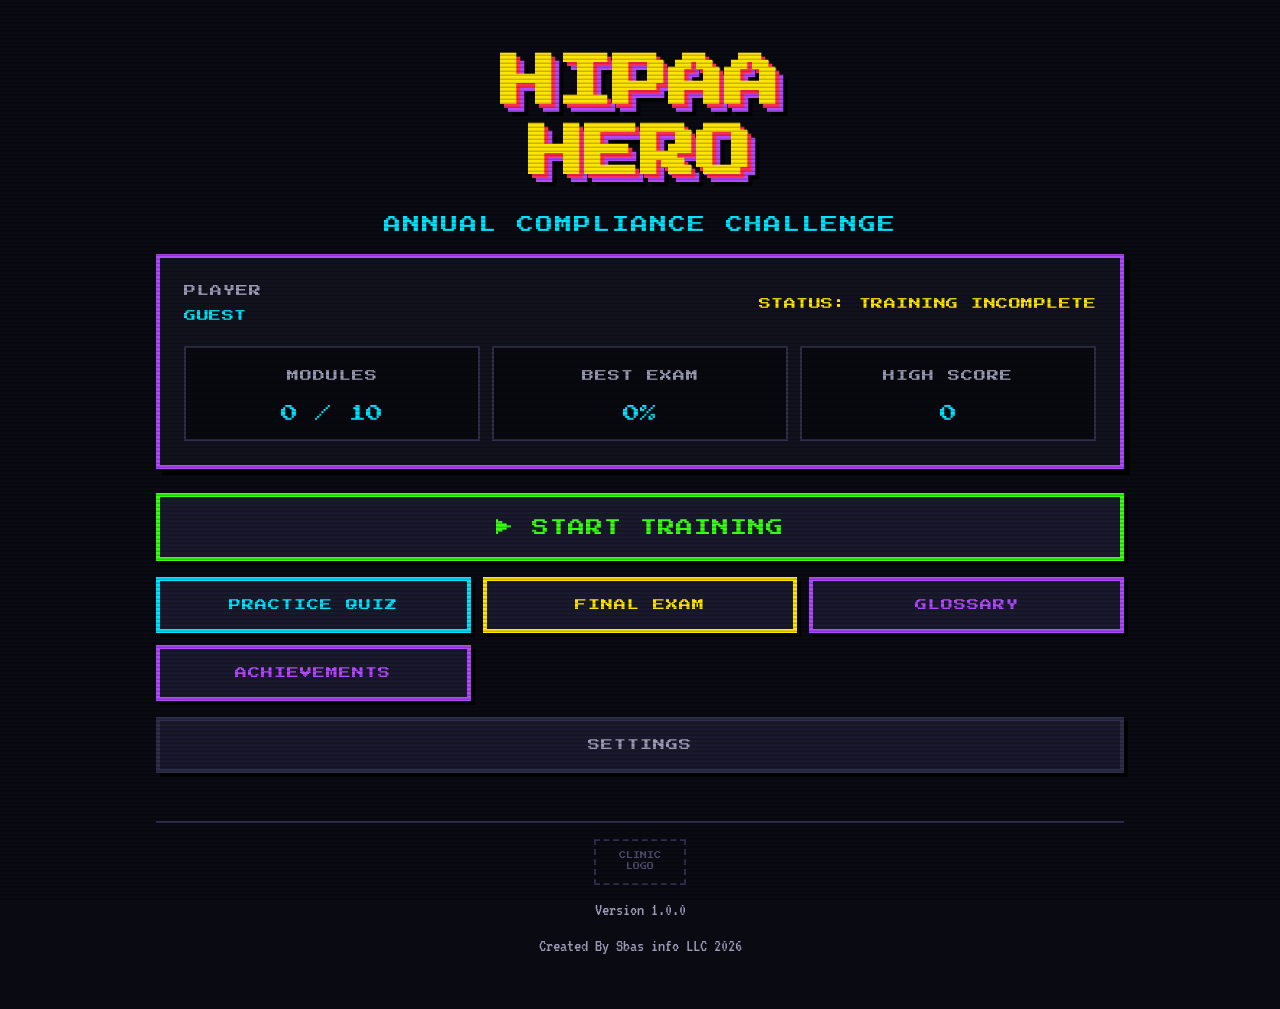
==== hipaa-hero-standalone.html @ 46a45c8b "Initial commit" ====
<!DOCTYPE html>
<html lang="en">
<head>
<meta charset="UTF-8">
<meta name="viewport" content="width=device-width, initial-scale=1">
<!-- SELF-CONTAINED BUILD — generated by build-standalone.js.
     Do not edit directly; edit the files in data/ and re-run the script. -->
<title>HIPAA Hero — Annual Compliance Challenge</title>
<meta name="description" content="Retro arcade HIPAA compliance trainer for clinic staff. Static, offline-capable, no login required.">

<!-- Pixel fonts. If the network is unavailable the monospace fallbacks in
     styles.css take over and the app remains fully usable. -->
<link rel="preconnect" href="https://fonts.googleapis.com">
<link rel="preconnect" href="https://fonts.gstatic.com" crossorigin>
<link href="https://fonts.googleapis.com/css2?family=Press+Start+2P&family=VT323&display=swap" rel="stylesheet">

<style>
/* ===== css/styles.css ===== */
/* ============================================================================
   HIPAA HERO — styles.css
   Base reset, design tokens, layout scaffolding, typography.
   Component skin lives in arcade.css. Motion lives in animations.css.
   ============================================================================ */

/* ---------- DESIGN TOKENS ---------- */
:root {
  /* Palette */
  --bg:            #0a0a12;
  --bg-panel:      #12121f;
  --bg-panel-alt:  #1a1a2e;
  --bg-inset:      #08080f;

  --neon-blue:     #00e5ff;
  --electric-green:#39ff14;
  --bright-yellow: #ffe600;
  --arcade-red:    #ff2d55;
  --purple:        #b14aff;
  --orange:        #ff8c00;

  --text:          #eaeaf5;
  --text-dim:      #9a9ab5;
  --text-invert:   #0a0a12;

  /* Structure */
  --border-w:      4px;
  --border-w-lg:   6px;
  --shadow-hard:   6px 6px 0 rgba(0, 0, 0, 0.85);
  --shadow-hard-sm:4px 4px 0 rgba(0, 0, 0, 0.85);

  /* Rhythm */
  --sp-1: 4px;
  --sp-2: 8px;
  --sp-3: 12px;
  --sp-4: 16px;
  --sp-5: 24px;
  --sp-6: 32px;
  --sp-7: 48px;

  /* Type */
  --font-pixel: "Press Start 2P", "Courier New", monospace;
  --font-body:  "VT323", "Lucida Console", "Courier New", monospace;

  --fs-title:  clamp(24px, 6vw, 56px);
  --fs-h1:     clamp(16px, 3.2vw, 26px);
  --fs-h2:     clamp(13px, 2.2vw, 17px);
  --fs-label:  clamp(9px,  1.5vw, 12px);
  --fs-body:   clamp(17px, 2.4vw, 21px);
  --fs-small:  clamp(15px, 2vw, 18px);
}

/* ---------- RESET ---------- */
*, *::before, *::after { box-sizing: border-box; }

html, body {
  margin: 0;
  padding: 0;
  min-height: 100%;
}

body {
  background: var(--bg);
  color: var(--text);
  font-family: var(--font-body);
  font-size: var(--fs-body);
  line-height: 1.55;
  -webkit-font-smoothing: none;
  image-rendering: pixelated;
  overflow-x: hidden;
}

button, input, select, textarea { font-family: inherit; color: inherit; }
button { cursor: pointer; }

/* Visible focus ring is mandatory — keyboard navigation is an a11y requirement */
:focus-visible {
  outline: var(--border-w) solid var(--bright-yellow);
  outline-offset: 3px;
}

/* ---------- LAYOUT SCAFFOLD ---------- */
.cabinet {
  max-width: 1000px;
  margin: 0 auto;
  padding: var(--sp-4) var(--sp-4) var(--sp-7);
  position: relative;
  z-index: 1;
}

.screen { display: none; }
.screen.is-active { display: block; }

.stack   { display: flex; flex-direction: column; gap: var(--sp-4); }
.stack-sm{ display: flex; flex-direction: column; gap: var(--sp-2); }
.row     { display: flex; flex-wrap: wrap; gap: var(--sp-3); align-items: center; }
.row-between { display: flex; flex-wrap: wrap; gap: var(--sp-3);
               align-items: center; justify-content: space-between; }
.grow    { flex: 1 1 auto; }
.center  { text-align: center; }

.grid-2 {
  display: grid;
  gap: var(--sp-3);
  grid-template-columns: repeat(auto-fit, minmax(260px, 1fr));
}

/* ---------- TYPOGRAPHY ---------- */
.pixel { font-family: var(--font-pixel); line-height: 1.6; letter-spacing: 0.5px; }

h1, h2, h3 { font-family: var(--font-pixel); line-height: 1.6; margin: 0; }
h1 { font-size: var(--fs-h1); }
h2 { font-size: var(--fs-h2); }
h3 { font-size: var(--fs-label); }

p { margin: 0 0 var(--sp-3); }
p:last-child { margin-bottom: 0; }

.label {
  font-family: var(--font-pixel);
  font-size: var(--fs-label);
  letter-spacing: 1px;
  color: var(--text-dim);
  text-transform: uppercase;
}

.dim   { color: var(--text-dim); }
.small { font-size: var(--fs-small); }

.text-blue   { color: var(--neon-blue); }
.text-green  { color: var(--electric-green); }
.text-yellow { color: var(--bright-yellow); }
.text-red    { color: var(--arcade-red); }
.text-purple { color: var(--purple); }

ul.tight { margin: 0; padding-left: 1.3em; }
ul.tight li { margin-bottom: var(--sp-2); }
ul.tight li:last-child { margin-bottom: 0; }

/* ---------- UTILITY ---------- */
.hidden { display: none !important; }

/* Screen-reader-only text for announcements and unlabelled controls */
.sr-only {
  position: absolute;
  width: 1px; height: 1px;
  padding: 0; margin: -1px;
  overflow: hidden;
  clip: rect(0 0 0 0);
  white-space: nowrap;
  border: 0;
}

/* ---------- RESPONSIVE ---------- */
@media (max-width: 640px) {
  .cabinet { padding: var(--sp-3) var(--sp-3) var(--sp-6); }
  .row-between { flex-direction: column; align-items: stretch; }
}

/* ---------- PRINT (certificate) ---------- */
@media print {
  body { background: #fff; color: #000; }
  .crt-overlay, .no-print { display: none !important; }
  .cabinet { max-width: none; padding: 0; }
  .panel { box-shadow: none; }
}

</style>
<style>
/* ===== css/arcade.css ===== */
/* ============================================================================
   HIPAA HERO — arcade.css
   The 8-bit skin: panels, buttons, HUD, answer tiles, badges, progress bars.
   ============================================================================ */

/* ---------- CRT AMBIENCE ---------- */
.crt-overlay {
  position: fixed;
  inset: 0;
  pointer-events: none;
  z-index: 9999;
  background: repeating-linear-gradient(
    to bottom,
    rgba(0, 0, 0, 0)    0px,
    rgba(0, 0, 0, 0)    2px,
    rgba(0, 0, 0, 0.22) 3px,
    rgba(0, 0, 0, 0.22) 4px
  );
}

.starfield {
  position: fixed;
  inset: 0;
  z-index: 0;
  pointer-events: none;
  background-image:
    radial-gradient(1px 1px at 12% 22%,  var(--neon-blue)      50%, transparent 50%),
    radial-gradient(1px 1px at 78% 14%,  var(--purple)         50%, transparent 50%),
    radial-gradient(1px 1px at 34% 68%,  var(--electric-green) 50%, transparent 50%),
    radial-gradient(1px 1px at 88% 74%,  var(--bright-yellow)  50%, transparent 50%),
    radial-gradient(1px 1px at 58% 42%,  var(--arcade-red)     50%, transparent 50%);
  opacity: 0.4;
}

/* ---------- PANELS ---------- */
.panel {
  background: var(--bg-panel);
  border: var(--border-w) solid var(--neon-blue);
  box-shadow: var(--shadow-hard);
  padding: var(--sp-5);
}

.panel-alt    { background: var(--bg-panel-alt); }
.panel-green  { border-color: var(--electric-green); }
.panel-yellow { border-color: var(--bright-yellow); }
.panel-red    { border-color: var(--arcade-red); }
.panel-purple { border-color: var(--purple); }
.panel-dim    { border-color: #2e2e4a; box-shadow: var(--shadow-hard-sm); }

.panel-inset {
  background: var(--bg-inset);
  border: var(--border-w) solid #2e2e4a;
  padding: var(--sp-4);
}

/* ---------- TITLE ---------- */
.title-block { text-align: center; padding: var(--sp-6) 0 var(--sp-4); }

.game-title {
  font-family: var(--font-pixel);
  font-size: var(--fs-title);
  line-height: 1.25;
  margin: 0;
  color: var(--bright-yellow);
  /* Layered hard shadows — chunky 8-bit depth, deliberately no blur */
  text-shadow:
     4px  4px 0 var(--arcade-red),
     8px  8px 0 var(--purple),
    12px 12px 0 rgba(0, 0, 0, 0.9);
}

.game-subtitle {
  font-family: var(--font-pixel);
  font-size: var(--fs-h2);
  color: var(--neon-blue);
  margin-top: var(--sp-5);
  letter-spacing: 2px;
}

/* ---------- BUTTONS ---------- */
.btn {
  display: inline-flex;
  align-items: center;
  justify-content: center;
  gap: var(--sp-2);
  font-family: var(--font-pixel);
  font-size: var(--fs-label);
  letter-spacing: 1px;
  text-transform: uppercase;
  /* Generous hit area — accessibility requirement, and it feels arcade-correct */
  padding: var(--sp-4) var(--sp-5);
  min-height: 56px;
  background: var(--bg-panel-alt);
  color: var(--neon-blue);
  border: var(--border-w) solid var(--neon-blue);
  box-shadow: var(--shadow-hard-sm);
  transition: transform 0.06s steps(2), background-color 0.12s, color 0.12s;
}

.btn:hover:not(:disabled) {
  background: var(--neon-blue);
  color: var(--text-invert);
  transform: translate(-2px, -2px);
  box-shadow: 6px 6px 0 rgba(0, 0, 0, 0.85);
}

.btn:active:not(:disabled) {
  transform: translate(3px, 3px);
  box-shadow: 1px 1px 0 rgba(0, 0, 0, 0.85);
}

.btn:disabled { opacity: 0.35; cursor: not-allowed; }

.btn-block { width: 100%; }
.btn-lg    { min-height: 68px; font-size: var(--fs-h2); }
.btn-sm    { min-height: 44px; padding: var(--sp-2) var(--sp-3); }

/* Colour variants */
.btn-green  { color: var(--electric-green); border-color: var(--electric-green); }
.btn-green:hover:not(:disabled)  { background: var(--electric-green); color: var(--text-invert); }
.btn-yellow { color: var(--bright-yellow); border-color: var(--bright-yellow); }
.btn-yellow:hover:not(:disabled) { background: var(--bright-yellow); color: var(--text-invert); }
.btn-red    { color: var(--arcade-red); border-color: var(--arcade-red); }
.btn-red:hover:not(:disabled)    { background: var(--arcade-red); color: var(--text-invert); }
.btn-purple { color: var(--purple); border-color: var(--purple); }
.btn-purple:hover:not(:disabled) { background: var(--purple); color: var(--text-invert); }
.btn-ghost  { color: var(--text-dim); border-color: #2e2e4a; }
.btn-ghost:hover:not(:disabled)  { background: #2e2e4a; color: var(--text); }

/* ---------- HUD ---------- */
.hud {
  display: flex;
  flex-wrap: wrap;
  gap: var(--sp-3);
  align-items: center;
  justify-content: space-between;
  background: var(--bg-inset);
  border: var(--border-w) solid var(--purple);
  padding: var(--sp-3) var(--sp-4);
  margin-bottom: var(--sp-4);
}

.hud-cell { display: flex; flex-direction: column; gap: 2px; min-width: 78px; }

.hud-key {
  font-family: var(--font-pixel);
  font-size: 8px;
  letter-spacing: 1px;
  color: var(--text-dim);
}

.hud-val {
  font-family: var(--font-pixel);
  font-size: var(--fs-label);
  color: var(--bright-yellow);
}

/* ---------- PROGRESS BAR ---------- */
.bar {
  height: 22px;
  background: var(--bg-inset);
  border: var(--border-w) solid var(--neon-blue);
  padding: 2px;
  overflow: hidden;
}

.bar-fill {
  height: 100%;
  width: 0%;
  background: var(--electric-green);
  transition: width 0.3s steps(8);
}

.bar-fill.is-warn   { background: var(--bright-yellow); }
.bar-fill.is-danger { background: var(--arcade-red); }

/* ---------- ANSWER TILES ---------- */
.answers { display: flex; flex-direction: column; gap: var(--sp-3); margin-top: var(--sp-4); }

.answer {
  display: flex;
  align-items: flex-start;
  gap: var(--sp-3);
  width: 100%;
  text-align: left;
  padding: var(--sp-4);
  min-height: 60px;
  background: var(--bg-panel-alt);
  color: var(--text);
  border: var(--border-w) solid #2e2e4a;
  box-shadow: var(--shadow-hard-sm);
  font-size: var(--fs-small);
  line-height: 1.45;
  transition: transform 0.06s steps(2), border-color 0.12s, background-color 0.12s;
}

.answer:hover:not(:disabled) {
  border-color: var(--neon-blue);
  transform: translate(-2px, -2px);
  box-shadow: 6px 6px 0 rgba(0, 0, 0, 0.85);
}

.answer:active:not(:disabled) { transform: translate(2px, 2px); box-shadow: 1px 1px 0 rgba(0,0,0,0.85); }

/* Key badge (A/B/C/D) doubles as the keyboard shortcut hint */
.answer-key {
  flex: 0 0 auto;
  font-family: var(--font-pixel);
  font-size: var(--fs-label);
  width: 30px; height: 30px;
  display: grid; place-items: center;
  background: var(--bg-inset);
  border: 2px solid var(--text-dim);
  color: var(--text-dim);
}

/* States */
.answer.is-selected { border-color: var(--bright-yellow); background: #22223a; }
.answer.is-selected .answer-key { border-color: var(--bright-yellow); color: var(--bright-yellow); }

.answer.is-correct { border-color: var(--electric-green); background: #0f2a12; }
.answer.is-correct .answer-key { border-color: var(--electric-green); color: var(--electric-green); }

.answer.is-wrong { border-color: var(--arcade-red); background: #2a0f16; }
.answer.is-wrong .answer-key { border-color: var(--arcade-red); color: var(--arcade-red); }

.answer:disabled { cursor: default; }
.answer.is-muted:disabled { opacity: 0.45; }

/* ---------- FEEDBACK ---------- */
.feedback {
  margin-top: var(--sp-4);
  padding: var(--sp-4);
  border: var(--border-w) solid var(--electric-green);
  background: var(--bg-inset);
}

.feedback.is-wrong { border-color: var(--arcade-red); }

.feedback-head {
  font-family: var(--font-pixel);
  font-size: var(--fs-h2);
  color: var(--electric-green);
  margin-bottom: var(--sp-3);
}

.feedback.is-wrong .feedback-head { color: var(--arcade-red); }

.feedback-ref {
  margin-top: var(--sp-3);
  padding-top: var(--sp-3);
  border-top: 2px solid #2e2e4a;
  font-size: var(--fs-small);
  color: var(--text-dim);
}

/* ---------- TAGS & BADGES ---------- */
.tag {
  display: inline-block;
  font-family: var(--font-pixel);
  font-size: 8px;
  letter-spacing: 1px;
  padding: 5px 8px;
  border: 2px solid var(--text-dim);
  color: var(--text-dim);
  text-transform: uppercase;
}

.tag-easy   { border-color: var(--electric-green); color: var(--electric-green); }
.tag-medium { border-color: var(--bright-yellow);  color: var(--bright-yellow); }
.tag-hard   { border-color: var(--arcade-red);     color: var(--arcade-red); }
.tag-blue   { border-color: var(--neon-blue);      color: var(--neon-blue); }

.badge {
  display: flex;
  flex-direction: column;
  align-items: center;
  gap: var(--sp-2);
  text-align: center;
  padding: var(--sp-4) var(--sp-3);
  background: var(--bg-inset);
  border: var(--border-w) solid #2e2e4a;
}

.badge.is-unlocked { border-color: var(--bright-yellow); }
.badge-icon  { font-size: 30px; line-height: 1; filter: grayscale(1) opacity(0.35); }
.badge.is-unlocked .badge-icon { filter: none; }
.badge-name  { font-family: var(--font-pixel); font-size: 9px; letter-spacing: 1px; color: var(--text-dim); }
.badge.is-unlocked .badge-name { color: var(--bright-yellow); }
.badge-desc  { font-size: 15px; color: var(--text-dim); line-height: 1.35; }

/* ---------- MODULE TILES ---------- */
.module-tile {
  display: block;
  width: 100%;
  text-align: left;
  padding: var(--sp-4);
  background: var(--bg-panel-alt);
  border: var(--border-w) solid #2e2e4a;
  box-shadow: var(--shadow-hard-sm);
  color: var(--text);
  transition: transform 0.06s steps(2), border-color 0.12s;
}

.module-tile:hover { border-color: var(--neon-blue); transform: translate(-2px, -2px); }
.module-tile.is-done { border-color: var(--electric-green); }

.module-num {
  font-family: var(--font-pixel);
  font-size: var(--fs-label);
  color: var(--purple);
}

.module-title {
  font-family: var(--font-pixel);
  font-size: var(--fs-label);
  color: var(--neon-blue);
  margin: var(--sp-2) 0;
  line-height: 1.5;
}

.module-tile.is-done .module-title { color: var(--electric-green); }

/* ---------- LEARNING CARDS ---------- */
.card-heading {
  font-family: var(--font-pixel);
  font-size: var(--fs-h2);
  color: var(--bright-yellow);
  margin-bottom: var(--sp-4);
  line-height: 1.5;
}

/* ---------- FORMS ---------- */
.field { width: 100%; }

.input {
  width: 100%;
  padding: var(--sp-3);
  min-height: 50px;
  background: var(--bg-inset);
  color: var(--text);
  border: var(--border-w) solid #2e2e4a;
  font-size: var(--fs-small);
}

.input:focus { border-color: var(--neon-blue); outline: none; }

.toggle-row {
  display: flex;
  align-items: center;
  justify-content: space-between;
  gap: var(--sp-3);
  padding: var(--sp-3) 0;
  border-bottom: 2px solid #2e2e4a;
}

.toggle-row:last-of-type { border-bottom: 0; }

/* ---------- GLOSSARY ---------- */
.glossary-entry {
  padding: var(--sp-4);
  background: var(--bg-panel-alt);
  border-left: var(--border-w-lg) solid var(--purple);
  margin-bottom: var(--sp-3);
}

.glossary-term {
  font-family: var(--font-pixel);
  font-size: var(--fs-label);
  color: var(--neon-blue);
  margin-bottom: var(--sp-2);
  line-height: 1.5;
}

/* ---------- SCORE READOUT ---------- */
.score-huge {
  font-family: var(--font-pixel);
  font-size: clamp(38px, 11vw, 84px);
  line-height: 1.1;
  color: var(--bright-yellow);
  text-shadow: 5px 5px 0 rgba(0, 0, 0, 0.9);
}

.verdict {
  font-family: var(--font-pixel);
  font-size: clamp(20px, 5vw, 36px);
  letter-spacing: 3px;
}

.verdict.is-pass { color: var(--electric-green); }
.verdict.is-fail { color: var(--arcade-red); }

.stat-cell {
  padding: var(--sp-3);
  background: var(--bg-inset);
  border: 2px solid #2e2e4a;
  text-align: center;
}

.stat-val {
  font-family: var(--font-pixel);
  font-size: var(--fs-h2);
  color: var(--neon-blue);
  display: block;
  margin-top: var(--sp-2);
}

/* ---------- REVIEW LIST ---------- */
.review-item {
  padding: var(--sp-4);
  background: var(--bg-panel-alt);
  border-left: var(--border-w-lg) solid var(--arcade-red);
  margin-bottom: var(--sp-3);
}

.review-q { font-weight: bold; margin-bottom: var(--sp-3); }

.review-line { margin-bottom: var(--sp-2); font-size: var(--fs-small); }

/* ---------- FOOTER ---------- */
.site-footer {
  margin-top: var(--sp-7);
  padding-top: var(--sp-4);
  border-top: 2px solid #2e2e4a;
  text-align: center;
  font-size: var(--fs-small);
  color: var(--text-dim);
}

.logo-slot {
  display: inline-grid;
  place-items: center;
  width: 92px; height: 46px;
  border: 2px dashed #2e2e4a;
  font-family: var(--font-pixel);
  font-size: 7px;
  color: #4a4a6a;
  margin-bottom: var(--sp-3);
}

/* ---------- CERTIFICATE ---------- */
.certificate {
  background: #fdfdf5;
  color: #12121f;
  border: 10px solid #12121f;
  padding: var(--sp-7) var(--sp-5);
  text-align: center;
}

.certificate .cert-title {
  font-family: var(--font-pixel);
  font-size: clamp(15px, 3.4vw, 26px);
  color: #12121f;
  line-height: 1.6;
  margin-bottom: var(--sp-5);
}

.certificate .cert-name {
  font-family: var(--font-pixel);
  font-size: clamp(16px, 3.6vw, 28px);
  color: #b1004a;
  margin: var(--sp-5) 0;
  border-bottom: 4px solid #12121f;
  display: inline-block;
  padding: 0 var(--sp-5) var(--sp-3);
}

.certificate .cert-meta { font-size: 19px; margin-top: var(--sp-4); }

/* ---------- TOAST ---------- */
.toast-wrap {
  position: fixed;
  right: var(--sp-4);
  bottom: var(--sp-4);
  z-index: 9998;
  display: flex;
  flex-direction: column;
  gap: var(--sp-2);
  max-width: 300px;
}

.toast {
  background: var(--bg-panel);
  border: var(--border-w) solid var(--bright-yellow);
  box-shadow: var(--shadow-hard-sm);
  padding: var(--sp-3) var(--sp-4);
  font-family: var(--font-pixel);
  font-size: 9px;
  line-height: 1.7;
  color: var(--bright-yellow);
}

</style>
<style>
/* ===== css/animations.css ===== */
/* ============================================================================
   HIPAA HERO — animations.css
   All motion lives here. Two global kill-switches:
     1. body.no-motion   — set by the Settings "Animations" toggle
     2. prefers-reduced-motion — respected automatically at the bottom
   ============================================================================ */

/* ---------- KEYFRAMES ---------- */

@keyframes blink {
  0%, 49%   { opacity: 1; }
  50%, 100% { opacity: 0.25; }
}

@keyframes crt-flicker {
  0%, 100% { opacity: 1; }
  92%      { opacity: 0.94; }
  94%      { opacity: 1; }
  96%      { opacity: 0.97; }
}

@keyframes screen-in {
  from { opacity: 0; transform: translateY(10px); }
  to   { opacity: 1; transform: translateY(0); }
}

@keyframes pop-in {
  0%   { transform: scale(0.85); opacity: 0; }
  60%  { transform: scale(1.04); opacity: 1; }
  100% { transform: scale(1); }
}

@keyframes shake {
  0%, 100%      { transform: translateX(0); }
  20%, 60%      { transform: translateX(-6px); }
  40%, 80%      { transform: translateX(6px); }
}

@keyframes glow-pulse {
  0%, 100% { box-shadow: var(--shadow-hard), 0 0 0 rgba(255, 230, 0, 0); }
  50%      { box-shadow: var(--shadow-hard), 0 0 22px rgba(255, 230, 0, 0.55); }
}

@keyframes drift {
  from { transform: translateY(0); }
  to   { transform: translateY(-14px); }
}

@keyframes burst {
  0%   { transform: scale(0.4); opacity: 1; }
  100% { transform: scale(2.4); opacity: 0; }
}

@keyframes toast-in {
  from { transform: translateX(120%); opacity: 0; }
  to   { transform: translateX(0); opacity: 1; }
}

/* ---------- APPLIED ---------- */

.crt-overlay      { animation: crt-flicker 5s steps(1) infinite; }
.starfield        { animation: drift 9s ease-in-out infinite alternate; }
.screen.is-active { animation: screen-in 0.22s steps(4); }
.blink            { animation: blink 1.1s steps(1) infinite; }
.attract          { animation: glow-pulse 2.2s ease-in-out infinite; }

.answer.is-correct { animation: pop-in 0.24s steps(4); }
.answer.is-wrong   { animation: shake 0.3s steps(4); }
.feedback          { animation: screen-in 0.2s steps(4); }
.toast             { animation: toast-in 0.24s steps(4); }
.score-huge        { animation: pop-in 0.35s steps(5); }

/* Pixel burst — emitted on a correct answer, cleaned up by ui.js */
.burst {
  position: fixed;
  width: 14px;
  height: 14px;
  pointer-events: none;
  z-index: 9997;
  animation: burst 0.45s steps(5) forwards;
}

/* ---------- MOTION KILL-SWITCHES ---------- */

/* Manual toggle from the Settings screen */
body.no-motion *,
body.no-motion *::before,
body.no-motion *::after {
  animation: none !important;
  transition: none !important;
}

/* OS-level preference — honoured without the user touching Settings */
@media (prefers-reduced-motion: reduce) {
  *, *::before, *::after {
    animation: none !important;
    transition: none !important;
    scroll-behavior: auto !important;
  }
}

</style>
</head>
<body>

<!-- Ambience -->
<div class="starfield" aria-hidden="true"></div>
<div class="crt-overlay" aria-hidden="true"></div>

<!-- Screen-reader announcements -->
<div id="live-region" class="sr-only" role="status" aria-live="polite"></div>

<!-- Achievement toasts -->
<div class="toast-wrap" id="toasts" aria-live="polite"></div>

<main class="cabinet">

  <!-- ==================== HOME ==================== -->
  <section class="screen is-active" id="screen-home">
    <div class="title-block">
      <h1 class="game-title">HIPAA<br>HERO</h1>
      <div class="game-subtitle blink">ANNUAL COMPLIANCE CHALLENGE</div>
    </div>

    <div class="panel panel-purple" style="margin-bottom:24px">
      <div class="row-between">
        <div>
          <div class="label">PLAYER</div>
          <div class="pixel text-blue" id="home-name" style="font-size:var(--fs-label);margin-top:6px">GUEST</div>
        </div>
        <div class="pixel" id="home-status" style="font-size:var(--fs-label)">STATUS</div>
      </div>

      <div class="grid-2" style="margin-top:20px">
        <div class="stat-cell">
          <span class="label">MODULES</span>
          <span class="stat-val" id="home-modules">0 / 10</span>
        </div>
        <div class="stat-cell">
          <span class="label">BEST EXAM</span>
          <span class="stat-val" id="home-best">0%</span>
        </div>
        <div class="stat-cell">
          <span class="label">HIGH SCORE</span>
          <span class="stat-val" id="home-points">0</span>
        </div>
      </div>
    </div>

    <div class="stack">
      <button class="btn btn-lg btn-block btn-green attract" data-go="instructions">▶ START TRAINING</button>
      <div class="grid-2">
        <button class="btn btn-block" id="start-practice">PRACTICE QUIZ</button>
        <button class="btn btn-block btn-yellow" id="start-exam">FINAL EXAM</button>
        <button class="btn btn-block btn-purple" data-go="glossary">GLOSSARY</button>
        <button class="btn btn-block btn-purple" data-go="achievements">ACHIEVEMENTS</button>
      </div>
      <button class="btn btn-block btn-ghost" data-go="settings">SETTINGS</button>
    </div>

    <footer class="site-footer">
      <div class="logo-slot" aria-hidden="true">CLINIC<br>LOGO</div>
      <div>Version <span class="app-version">1.0.0</span></div>
      <div style="margin-top:8px">Created By Sbas info LLC 2026</div>
    </footer>
  </section>

  <!-- ==================== INSTRUCTIONS ==================== -->
  <section class="screen" id="screen-instructions">
    <h1 class="text-yellow" style="margin-bottom:20px">HOW TO PLAY</h1>

    <div class="panel stack">
      <div>
        <h2 class="text-blue">PURPOSE</h2>
        <p style="margin-top:12px">This is your annual HIPAA compliance refresher. It covers the Privacy Rule,
        the Security Rule, the Breach Notification Rule, and our clinic's own reporting procedures — the
        material an OCR auditor expects every workforce member to know.</p>
      </div>

      <div class="panel-inset">
        <h2 class="text-green">THE RUN</h2>
        <ul class="tight" style="margin-top:12px">
          <li><strong class="text-blue">TRAINING MODULES</strong> — <span id="module-count">10</span> modules
              of learning cards, each ending in a short mini quiz. Score 80% to clear a module.</li>
          <li><strong class="text-blue">PRACTICE QUIZ</strong> — 10 random questions with instant explanations.
              Unlimited retries, not recorded as your official result.</li>
          <li><strong class="text-blue">FINAL EXAM</strong> — <span id="exam-count">30</span> questions drawn
              from all categories. Explanations are withheld until you finish.</li>
        </ul>
      </div>

      <div class="panel-inset">
        <h2 class="text-yellow">SCORING</h2>
        <ul class="tight" style="margin-top:12px">
          <li>100 points per correct answer, plus a speed bonus for answering quickly.</li>
          <li>Consecutive correct answers build a combo multiplier up to x3.</li>
          <li>Select-all-that-apply questions are all-or-nothing — no partial credit.</li>
          <li>Passing score: <strong class="text-green" id="exam-pass">80%</strong>.</li>
          <li>Questions and answer options are randomized on every attempt.</li>
        </ul>
      </div>

      <div class="panel-inset">
        <h2 class="text-purple">CONTROLS</h2>
        <ul class="tight" style="margin-top:12px">
          <li>Click an answer, or press its letter key <strong>A</strong>–<strong>D</strong>.</li>
          <li>Press <strong>Enter</strong> to submit, then <strong>Enter</strong> again to advance.</li>
          <li>Everything is keyboard navigable. Motion can be disabled in Settings.</li>
        </ul>
      </div>

      <p class="small dim">Estimated time: about <span id="exam-mins">18</span> minutes for the exam,
      longer if you work through all modules first. Question bank: <span id="bank-count">55</span> questions.
      Your progress is stored only in this browser — nothing is uploaded.</p>
    </div>

    <div class="row" style="margin-top:24px">
      <button class="btn btn-green grow" data-go="modules">▶ PRESS START</button>
      <button class="btn btn-ghost" data-go="home">HOME</button>
    </div>
  </section>

  <!-- ==================== MODULE SELECT ==================== -->
  <section class="screen" id="screen-modules">
    <div class="row-between" style="margin-bottom:20px">
      <h1 class="text-blue">SELECT MODULE</h1>
      <button class="btn btn-sm btn-ghost" data-go="home">HOME</button>
    </div>
    <div class="stack" id="module-list"></div>
    <div class="row" style="margin-top:24px">
      <button class="btn btn-yellow grow" data-go="home">BACK TO MENU</button>
    </div>
  </section>

  <!-- ==================== MODULE (learning cards) ==================== -->
  <section class="screen" id="screen-module">
    <div class="hud">
      <div class="hud-cell">
        <span class="hud-key">MODULE</span>
        <span class="hud-val" id="module-title">—</span>
      </div>
      <div class="hud-cell">
        <span class="hud-key">PROGRESS</span>
        <span class="hud-val" id="module-step">—</span>
      </div>
    </div>

    <div id="module-progress" style="margin-bottom:20px"></div>
    <div class="panel panel-yellow" id="module-card"></div>

    <div class="row" style="margin-top:24px">
      <button class="btn btn-ghost" id="module-prev">◀ PREV</button>
      <button class="btn btn-green grow" id="module-next">NEXT ▶</button>
      <button class="btn btn-sm btn-ghost" data-go="modules">QUIT</button>
    </div>
  </section>

  <!-- ==================== MODULE COMPLETE ==================== -->
  <section class="screen" id="screen-module-done">
    <div class="panel panel-green center stack">
      <div class="verdict is-pass" id="md-verdict">MODULE CLEARED</div>
      <div class="pixel text-yellow" id="md-score" style="font-size:var(--fs-h2)">0 / 0</div>
      <p id="md-note"></p>
    </div>
    <div class="row" style="margin-top:24px">
      <button class="btn btn-green grow" data-go="modules">NEXT MODULE</button>
      <button class="btn btn-yellow" id="md-retry">RETRY MODULE</button>
      <button class="btn btn-ghost" data-go="home">HOME</button>
    </div>
  </section>

  <!-- ==================== QUIZ ==================== -->
  <section class="screen" id="screen-quiz">
    <h1 class="text-yellow" id="quiz-heading" style="margin-bottom:16px">QUIZ</h1>

    <div class="hud">
      <div class="hud-cell"><span class="hud-key">SCORE</span><span class="hud-val" id="hud-score">0</span></div>
      <div class="hud-cell"><span class="hud-key">QUESTION</span><span class="hud-val" id="hud-q">1 / 1</span></div>
      <div class="hud-cell"><span class="hud-key">COMBO</span><span class="hud-val" id="hud-combo">x1.00</span></div>
      <div class="hud-cell"><span class="hud-key">ACCURACY</span><span class="hud-val" id="hud-acc">0%</span></div>
      <div class="hud-cell"><span class="hud-key">TIME</span><span class="hud-val" id="hud-time">--:--</span></div>
    </div>

    <div id="quiz-progress" style="margin-bottom:20px"></div>

    <div class="panel">
      <div id="quiz-question"></div>
      <div id="quiz-feedback"></div>
    </div>

    <div class="row" style="margin-top:24px">
      <button class="btn btn-green grow" id="quiz-submit">LOCK IT IN</button>
      <button class="btn btn-yellow grow hidden" id="quiz-next">NEXT QUESTION</button>
      <button class="btn btn-sm btn-red" id="quiz-quit">QUIT</button>
    </div>
  </section>

  <!-- ==================== RESULTS ==================== -->
  <section class="screen" id="screen-results">
    <h1 class="text-yellow" id="res-heading" style="margin-bottom:20px">RESULTS</h1>

    <div class="panel center stack" style="margin-bottom:20px">
      <div class="score-huge" id="res-percent">0%</div>
      <div class="verdict is-pass" id="res-verdict">PASS</div>
      <div class="pixel text-purple" id="res-rank" style="font-size:var(--fs-label)">RANK</div>
      <p id="res-note" class="small dim"></p>
    </div>

    <div class="grid-2" style="margin-bottom:24px">
      <div class="stat-cell"><span class="label">CORRECT</span><span class="stat-val text-green" id="res-correct">0</span></div>
      <div class="stat-cell"><span class="label">INCORRECT</span><span class="stat-val text-red" id="res-incorrect">0</span></div>
      <div class="stat-cell"><span class="label">POINTS</span><span class="stat-val text-yellow" id="res-points">0</span></div>
      <div class="stat-cell"><span class="label">TIME TAKEN</span><span class="stat-val" id="res-time">0m 00s</span></div>
      <div class="stat-cell"><span class="label">GRADE</span><span class="stat-val text-purple" id="res-grade">—</span></div>
      <div class="stat-cell"><span class="label">BEST STREAK</span><span class="stat-val" id="res-streak">0</span></div>
    </div>

    <div class="stack">
      <button class="btn btn-block btn-red" id="res-review">REVIEW INCORRECT ANSWERS</button>
      <button class="btn btn-block btn-green" id="res-cert">PRINT COMPLETION RECORD</button>
      <div class="grid-2">
        <button class="btn btn-block btn-yellow" id="res-retry">RETRY</button>
        <button class="btn btn-block btn-ghost" data-go="home">RETURN HOME</button>
      </div>
    </div>
  </section>

  <!-- ==================== REVIEW ==================== -->
  <section class="screen" id="screen-review">
    <div class="row-between" style="margin-bottom:20px">
      <h1 class="text-red" id="review-count">0 QUESTIONS MISSED</h1>
      <button class="btn btn-sm btn-ghost" data-go="results">BACK</button>
    </div>
    <p class="small dim" style="margin-bottom:20px">Each explanation cites the rule it comes from. These are the
    areas to revisit before your next attempt.</p>
    <div id="review-list"></div>
    <div class="row" style="margin-top:24px">
      <button class="btn btn-yellow grow" data-go="results">BACK TO RESULTS</button>
      <button class="btn btn-ghost" data-go="home">HOME</button>
    </div>
  </section>

  <!-- ==================== GLOSSARY ==================== -->
  <section class="screen" id="screen-glossary">
    <div class="row-between" style="margin-bottom:20px">
      <h1 class="text-purple">GLOSSARY</h1>
      <button class="btn btn-sm btn-ghost" data-go="home">HOME</button>
    </div>
    <label class="sr-only" for="glossary-search">Search glossary terms</label>
    <input class="input" id="glossary-search" type="search" placeholder="Search terms, definitions, examples…"
           autocomplete="off" style="margin-bottom:20px">
    <div id="glossary-list"></div>
  </section>

  <!-- ==================== ACHIEVEMENTS ==================== -->
  <section class="screen" id="screen-achievements">
    <div class="row-between" style="margin-bottom:20px">
      <h1 class="text-yellow">ACHIEVEMENTS</h1>
      <button class="btn btn-sm btn-ghost" data-go="home">HOME</button>
    </div>
    <div class="grid-2" id="achievement-grid"></div>
  </section>

  <!-- ==================== SETTINGS ==================== -->
  <section class="screen" id="screen-settings">
    <div class="row-between" style="margin-bottom:20px">
      <h1 class="text-blue">SETTINGS</h1>
      <button class="btn btn-sm btn-ghost" data-go="home">HOME</button>
    </div>

    <div class="panel" style="margin-bottom:20px">
      <h2 class="text-yellow" style="margin-bottom:16px">YOUR DETAILS</h2>
      <p class="small dim">Required on your completion record. HIPAA training logs must identify who was
      trained and their role. This stays in your browser only.</p>
      <div class="stack" style="margin-top:16px">
        <div class="field">
          <label class="label" for="learner-name">FULL NAME</label>
          <input class="input" id="learner-name" type="text" autocomplete="name" placeholder="Jane Doe">
        </div>
        <div class="field">
          <label class="label" for="learner-role">JOB TITLE / ROLE</label>
          <input class="input" id="learner-role" type="text" autocomplete="organization-title"
                 placeholder="Medical Records Clerk">
        </div>
        <button class="btn btn-green" id="save-learner">SAVE</button>
      </div>
    </div>

    <div class="panel" style="margin-bottom:20px">
      <h2 class="text-yellow" style="margin-bottom:8px">PREFERENCES</h2>
      <div class="toggle-row">
        <span>Sound effects</span>
        <button class="btn btn-sm btn-ghost" data-setting="sound" aria-pressed="false">OFF</button>
      </div>
      <div class="toggle-row">
        <span>Animations</span>
        <button class="btn btn-sm btn-green" data-setting="animations" aria-pressed="true">ON</button>
      </div>
      <div class="toggle-row">
        <span>Show timer during quizzes</span>
        <button class="btn btn-sm btn-ghost" data-setting="timer" aria-pressed="false">OFF</button>
      </div>
      <p class="small dim" style="margin-top:16px">Your system's “reduce motion” preference is always respected,
      regardless of the Animations setting.</p>
    </div>

    <div class="panel panel-red">
      <h2 class="text-red" style="margin-bottom:12px">DANGER ZONE</h2>
      <p class="small dim">Erases module progress, scores, and achievements stored in this browser.</p>
      <button class="btn btn-red btn-block" id="reset-progress" style="margin-top:16px">RESET ALL PROGRESS</button>
    </div>
  </section>

  <!-- ==================== CERTIFICATE ==================== -->
  <section class="screen" id="screen-certificate">
    <div class="certificate">
      <div class="cert-title">HIPAA ANNUAL COMPLIANCE TRAINING<br>CERTIFICATE OF COMPLETION</div>
      <div>This certifies that</div>
      <div class="cert-name" id="cert-name">—</div>
      <div class="cert-meta">Role: <strong id="cert-role">—</strong></div>
      <div class="cert-meta">has completed <strong id="cert-module">—</strong></div>
      <div class="cert-meta">Assessment score: <strong id="cert-score">—</strong></div>
      <div class="cert-meta">Date completed: <strong id="cert-date">—</strong></div>
      <div class="cert-meta" style="margin-top:32px;font-size:15px;text-align:left;max-width:620px;margin-left:auto;margin-right:auto">
        <strong>Attestation:</strong> I certify that I have completed this training, I understand my obligations
        under the clinic's HIPAA policies, and I agree to abide by them.
      </div>
      <div class="cert-meta" style="margin-top:40px">
        Signature: ______________________________&nbsp;&nbsp;&nbsp;Date: ______________
      </div>
      <div class="cert-meta" style="margin-top:32px;font-size:14px">
        Retain this record for a minimum of six years (45 CFR § 164.530(j)(2)).<br>
        Created By Sbas info LLC 2026
      </div>
    </div>

    <div class="row no-print" style="margin-top:24px">
      <button class="btn btn-green grow" id="cert-print">PRINT / SAVE AS PDF</button>
      <button class="btn btn-ghost" data-go="results">BACK</button>
      <button class="btn btn-ghost" data-go="home">HOME</button>
    </div>
  </section>

</main>

<!-- ---------- APP CONFIG ---------- -->
<script>
  /* Bump this when training content changes materially. HIPAA logs must tie
     back to the specific version of the curriculum a learner completed. */
  const APP_VERSION = "1.0.0";
</script>

<!-- ---------- DATA (edit these to change content) ---------- -->
<script>
/* ===== data/questions.js ===== */
/* ============================================================================
   HIPAA HERO — QUESTION BANK
   ----------------------------------------------------------------------------
   This is the only file you need to edit to change quiz content.
   No application logic lives here. Add, remove, or reword freely.

   SCHEMA
   {
     id:          Number  — unique, never reuse a retired id
     category:    String  — must match a module id in data/modules.js
     difficulty:  "Easy" | "Medium" | "Hard"
     type:        "mc" | "tf" | "multi" | "scenario"
     question:    String
     answers:     [String, ...]
     correct:     Number (mc/tf/scenario)  |  [Number, ...] (multi)
     explanation: String  — shown after answering, and in exam review
     reference:   String  — cite the rule or policy source
     tags:        [String, ...]
   }
   ============================================================================ */

const QUESTIONS = [

  /* ---------- MODULE 1 — HIPAA BASICS ---------- */
  {
    id: 1, category: "basics", difficulty: "Easy", type: "mc",
    question: "What does HIPAA stand for?",
    answers: [
      "Health Information Privacy and Access Act",
      "Health Insurance Portability and Accountability Act",
      "Healthcare Industry Protection and Auditing Act",
      "Hospital Information Protection and Authorization Act"
    ],
    correct: 1,
    explanation: "HIPAA is the Health Insurance Portability and Accountability Act, a federal law enacted in 1996 to protect sensitive patient health information from being shared or exposed without the patient's consent or knowledge.",
    reference: "HIPAA overview — enacted 1996",
    tags: ["basics", "definitions"]
  },
  {
    id: 2, category: "basics", difficulty: "Easy", type: "multi",
    question: "HIPAA enforces protection through three main rules. Select all three.",
    answers: [
      "The Privacy Rule",
      "The Security Rule",
      "The Billing Transparency Rule",
      "The Breach Notification Rule"
    ],
    correct: [0, 1, 3],
    explanation: "The three pillars are the Privacy Rule (who may see health information and what they may do with it), the Security Rule (how information must be protected, especially electronic records), and the Breach Notification Rule (who must be told when protection fails).",
    reference: "Core curriculum — three main rules",
    tags: ["basics", "rules"]
  },
  {
    id: 3, category: "basics", difficulty: "Medium", type: "mc",
    question: "Which federal agency enforces HIPAA?",
    answers: [
      "The Centers for Disease Control (CDC)",
      "The Federal Trade Commission (FTC)",
      "The HHS Office for Civil Rights (OCR)",
      "The Department of Justice (DOJ)"
    ],
    correct: 2,
    explanation: "The Department of Health and Human Services (HHS) Office for Civil Rights (OCR) is the federal agency that enforces HIPAA rules and investigates complaints and breaches.",
    reference: "Enforcement — HHS Office for Civil Rights",
    tags: ["basics", "enforcement"]
  },
  {
    id: 4, category: "basics", difficulty: "Medium", type: "tf",
    question: "Because Federally Qualified Health Centers handle PHI, they are considered 'Covered Entities' under HIPAA and must comply with its training requirements.",
    answers: ["True", "False"],
    correct: 0,
    explanation: "FQHCs handle Protected Health Information, which makes them Covered Entities. That status carries the full set of HIPAA obligations, including workforce training requirements.",
    reference: "FQHC status — Covered Entity",
    tags: ["basics", "fqhc"]
  },
  {
    id: 5, category: "basics", difficulty: "Hard", type: "mc",
    question: "How does HIPAA law actually word the training requirement?",
    answers: [
      "Training must be completed every 12 months without exception",
      "Training must be given to new workforce members within a reasonable period, and when there is a material change to policies or procedures",
      "Training is recommended but never required",
      "Training is required only for clinical staff who touch patient charts"
    ],
    correct: 1,
    explanation: "The law does not explicitly mandate a 12-month cycle. It requires training for new workforce members within a reasonable period of joining, and again when there is a material change to policies or procedures. Annual refreshers are the industry standard because gaps longer than 12 months get cited during enforcement actions.",
    reference: "The 'Annual' requirement nuance",
    tags: ["basics", "training"]
  },
  {
    id: 6, category: "basics", difficulty: "Medium", type: "multi",
    question: "Who at the clinic must receive HIPAA training? Select all that apply.",
    answers: [
      "Full-time and part-time employees, clinical and administrative",
      "Volunteers, even if they do not directly handle data",
      "Medical students, interns, contractors, and temporary workers",
      "Only staff with an EHR login"
    ],
    correct: [0, 1, 2],
    explanation: "Training covers all workforce members who handle or could potentially encounter PHI: full- and part-time staff, volunteers, students and interns, contractors and temps, remote workers, and IT staff. An EHR login is not the test — potential exposure to PHI is.",
    reference: "Who must be trained",
    tags: ["basics", "training"]
  },

  /* ---------- MODULE 2 — PROTECTED HEALTH INFORMATION ---------- */
  {
    id: 10, category: "phi", difficulty: "Easy", type: "mc",
    question: "Which of the following best defines Protected Health Information (PHI)?",
    answers: [
      "Only a patient's written diagnosis",
      "Any demographic information that can identify a patient and relates to their past, present, or future health condition, treatment, or payment",
      "Any document stored inside the EHR system",
      "Information a patient has explicitly marked confidential"
    ],
    correct: 1,
    explanation: "PHI is any demographic information that can be used to identify a patient and that relates to their past, present, or future physical or mental health condition, treatment, or payment. Billing records count. So does an appointment list.",
    reference: "Privacy Rule — defining PHI",
    tags: ["phi", "definitions"]
  },
  {
    id: 11, category: "phi", difficulty: "Medium", type: "mc",
    question: "How many specific identifiers must be removed for health data to be considered 'de-identified' by HHS?",
    answers: ["8", "12", "18", "24"],
    correct: 2,
    explanation: "HHS requires the removal of 18 specific identifiers before data is considered de-identified and may be used for research or public health without violating privacy.",
    reference: "HHS de-identification — 18 identifiers",
    tags: ["phi", "deidentification"]
  },
  {
    id: 12, category: "phi", difficulty: "Hard", type: "multi",
    question: "Which of these are among the 18 HHS identifiers? Select all that apply.",
    answers: [
      "IP addresses",
      "Vehicle license plates and VINs",
      "Biometric identifiers such as fingerprints and voiceprints",
      "The patient's blood type"
    ],
    correct: [0, 1, 2],
    explanation: "IP addresses, vehicle identifiers, and biometric identifiers are all on the list of 18, along with names, geographic data smaller than a state, dates, phone and fax numbers, email, SSN, medical record numbers, account numbers, license numbers, device serial numbers, URLs, full-face photographs, and any other unique identifying code. Blood type is clinical data, not an identifier.",
    reference: "HHS de-identification — 18 identifiers",
    tags: ["phi", "deidentification"]
  },
  {
    id: 13, category: "phi", difficulty: "Hard", type: "mc",
    question: "Under the de-identification standard, how are dates handled?",
    answers: [
      "All dates may be retained as-is",
      "All dates except the year must be removed, and exact ages for anyone 89 or older must be removed",
      "Only the date of death must be removed",
      "Dates may be retained if the patient's name is removed"
    ],
    correct: 1,
    explanation: "All dates directly related to the individual — birthdate, admission and discharge dates, date of death — must be stripped except the year. Exact ages for anyone 89 or older must also be removed, because very high ages are themselves identifying.",
    reference: "HHS de-identification — identifier #3, dates",
    tags: ["phi", "deidentification"]
  },
  {
    id: 14, category: "phi", difficulty: "Medium", type: "tf",
    question: "A ZIP code is considered a geographic identifier that must be removed for de-identification.",
    answers: ["True", "False"],
    correct: 0,
    explanation: "All geographic subdivisions smaller than a state must be removed — street address, city, county, precinct, and ZIP code.",
    reference: "HHS de-identification — identifier #2, geographic data",
    tags: ["phi", "deidentification"]
  },

  /* ---------- MODULE 3 — PRIVACY RULE ---------- */
  {
    id: 20, category: "privacy", difficulty: "Easy", type: "mc",
    question: "What does the Minimum Necessary Standard require?",
    answers: [
      "That clinics keep the minimum number of records legally allowed",
      "That covered entities limit access, use, and disclosure of PHI to only what is strictly required to accomplish the intended purpose",
      "That patients receive the minimum information necessary about their own care",
      "That staff complete a minimum number of training hours per year"
    ],
    correct: 1,
    explanation: "The standard limits PHI to what is strictly required for the task at hand. In practice this means role-based access: a medical coder needs diagnostic information to process a claim but does not need psychotherapy notes, and an IT technician maintaining a server does not need to view medical records at all.",
    reference: "Privacy Rule — Minimum Necessary Standard",
    tags: ["privacy", "minimum-necessary"]
  },
  {
    id: 21, category: "privacy", difficulty: "Hard", type: "multi",
    question: "The Minimum Necessary Standard does NOT apply in which situations? Select all that apply.",
    answers: [
      "When a healthcare provider requests full medical records for treatment purposes",
      "When the patient explicitly authorizes the disclosure",
      "When information is required by law, such as an HHS compliance audit",
      "When a coworker asks about a mutual friend's visit"
    ],
    correct: [0, 1, 2],
    explanation: "There are three carve-outs: treatment requests from a provider, disclosures the patient explicitly authorized, and disclosures required by law such as an HHS audit. A coworker's curiosity is never an exception — that is snooping.",
    reference: "Privacy Rule — Minimum Necessary exceptions",
    tags: ["privacy", "minimum-necessary"]
  },
  {
    id: 22, category: "privacy", difficulty: "Medium", type: "mc",
    question: "'TPO' describes the most common category of permissible disclosure. What does it stand for?",
    answers: [
      "Testing, Prescribing, Oversight",
      "Treatment, Payment, Healthcare Operations",
      "Transfer, Processing, Outreach",
      "Triage, Placement, Onboarding"
    ],
    correct: 1,
    explanation: "Treatment, Payment, and Healthcare Operations. Sharing data with another physician for a referral, sending a claim to an insurer, or using data for internal quality assessment all fall under TPO and do not require separate written authorization.",
    reference: "Privacy Rule — permissible disclosures",
    tags: ["privacy", "disclosures"]
  },
  {
    id: 23, category: "privacy", difficulty: "Medium", type: "mc",
    question: "A patient's name is faintly overheard by another patient in a hallway. Under the Privacy Rule this is:",
    answers: [
      "An automatic reportable breach",
      "An incidental disclosure, permitted if the facility has reasonable safeguards in place",
      "Grounds for immediate termination",
      "Only a violation if the patient files a complaint"
    ],
    correct: 1,
    explanation: "Minor, unavoidable disclosures are permitted as incidental disclosures, provided the facility has enacted reasonable administrative and physical safeguards. HIPAA does not require silence — it requires reasonable care.",
    reference: "Privacy Rule — incidental disclosures",
    tags: ["privacy", "disclosures"]
  },
  {
    id: 24, category: "privacy", difficulty: "Medium", type: "multi",
    question: "Which of these count as public interest disclosures permitted without patient authorization? Select all that apply.",
    answers: [
      "Reporting certain contagious diseases to public health departments",
      "Reporting suspected abuse or neglect",
      "Complying with a court order",
      "Selling a patient list to a medical device marketer"
    ],
    correct: [0, 1, 2],
    explanation: "Public health reporting, abuse and neglect reporting, and court orders are all permitted public interest disclosures. Selling PHI to third-party marketers without explicit written patient authorization is an impermissible disclosure — a violation.",
    reference: "Privacy Rule — public interest and benefit",
    tags: ["privacy", "disclosures", "violations"]
  },
  {
    id: 25, category: "privacy", difficulty: "Easy", type: "tf",
    question: "Looking up the medical record of a coworker out of concern for their wellbeing is permitted as long as you do not share what you find.",
    answers: ["True", "False"],
    correct: 1,
    explanation: "False. Snooping into the records of friends, family, coworkers, or celebrities without a job-related need is an impermissible disclosure regardless of intent and regardless of whether the information travels further. Access itself is the violation.",
    reference: "Privacy Rule — impermissible disclosures",
    tags: ["privacy", "violations", "snooping"]
  },

  /* ---------- MODULE 4 — SECURITY RULE ---------- */
  {
    id: 30, category: "security", difficulty: "Easy", type: "mc",
    question: "What distinguishes the Security Rule from the Privacy Rule?",
    answers: [
      "The Security Rule applies only to hospitals",
      "The Privacy Rule dictates who can access data; the Security Rule dictates how that data must be protected",
      "The Security Rule applies only to paper records",
      "They are two names for the same regulation"
    ],
    correct: 1,
    explanation: "The Privacy Rule governs who may access PHI and for what purpose. The Security Rule governs how electronic PHI must be protected, through administrative, physical, and technical safeguards.",
    reference: "Security Rule — scope",
    tags: ["security", "definitions"]
  },
  {
    id: 31, category: "security", difficulty: "Medium", type: "multi",
    question: "The Security Rule requires three categories of safeguard. Select all three.",
    answers: ["Administrative", "Physical", "Technical", "Financial"],
    correct: [0, 1, 2],
    explanation: "Covered entities and business associates must implement administrative, physical, and technical safeguards to ensure the confidentiality, integrity, and availability of ePHI.",
    reference: "Security Rule — safeguard categories",
    tags: ["security", "safeguards"]
  },
  {
    id: 32, category: "security", difficulty: "Medium", type: "mc",
    question: "What is the purpose of Unique User Identification under the Security Rule?",
    answers: [
      "To let staff personalize their workstation settings",
      "To assign every employee a unique name or number so any access, modification, or deletion of ePHI can be audited and traced to a specific individual",
      "To reduce the number of licenses the clinic must purchase",
      "To allow shared logins for staff working the same shift"
    ],
    correct: 1,
    explanation: "Every workforce member gets a unique identifier so the audit trail is meaningful. Shared credentials destroy accountability — if two people use one login, neither access event can be attributed.",
    reference: "Security Rule — unique user identification",
    tags: ["security", "access-control"]
  },
  {
    id: 33, category: "security", difficulty: "Hard", type: "mc",
    question: "Multi-Factor Authentication requires two or more verification factors. Which set correctly describes the three factor types?",
    answers: [
      "Something you know, something you have, something you are",
      "Something you type, something you click, something you sign",
      "Your password, your username, your email",
      "A manager approval, an IT approval, a compliance approval"
    ],
    correct: 0,
    explanation: "The three factor types are something you know (a password), something you have (a security token or a code sent to a mobile device), and something you are (biometrics such as a fingerprint). Passwords alone are no longer considered sufficient for remote access or privileged accounts.",
    reference: "Security Rule — multi-factor authentication",
    tags: ["security", "mfa"]
  },
  {
    id: 34, category: "security", difficulty: "Medium", type: "tf",
    question: "Sharing your login credentials with a trusted coworker is acceptable during a staffing shortage.",
    answers: ["True", "False"],
    correct: 1,
    explanation: "False. Compliance policies must explicitly forbid the sharing of credentials between employees, with no staffing exception. Shared credentials break unique user identification and make the audit trail useless.",
    reference: "Security Rule — password hygiene",
    tags: ["security", "passwords"]
  },
  {
    id: 35, category: "security", difficulty: "Medium", type: "mc",
    question: "How often do typical compliance policies require routine password resets?",
    answers: [
      "Every 7 to 14 days",
      "Every 60 to 90 days, or immediately upon suspected compromise",
      "Once every three years",
      "Only when an employee changes roles"
    ],
    correct: 1,
    explanation: "Policies typically require routine resets every 60 to 90 days, and an immediate reset any time a credential is suspected of being compromised.",
    reference: "Security Rule — password hygiene",
    tags: ["security", "passwords"]
  },

  /* ---------- MODULE 5 — PATIENT RIGHTS ---------- */
  {
    id: 40, category: "rights", difficulty: "Easy", type: "mc",
    question: "Within how many days must a provider respond to a patient's request to access their own PHI?",
    answers: ["7 days", "15 days", "30 days", "90 days"],
    correct: 2,
    explanation: "Providers must respond to a records access request within 30 days, and must provide the data in the format the patient requested — including electronic formats — if it is readily producible.",
    reference: "Privacy Rule — Right to Access",
    tags: ["rights", "access"]
  },
  {
    id: 41, category: "rights", difficulty: "Medium", type: "mc",
    question: "A patient believes their record contains an error and requests an amendment. The provider reviews it and denies the request. What must happen next?",
    answers: [
      "Nothing further is required",
      "The provider must allow the patient to add a statement of disagreement to their record",
      "The record must be deleted and rebuilt",
      "The patient must file with OCR before anything else can occur"
    ],
    correct: 1,
    explanation: "Denial is permitted, but it is not the end of the process. The provider must allow the patient to add a statement of disagreement to the record, so the patient's position travels with the file.",
    reference: "Privacy Rule — Right to Amend",
    tags: ["rights", "amendment"]
  },
  {
    id: 42, category: "rights", difficulty: "Hard", type: "mc",
    question: "When must a provider honor a patient's request to restrict disclosure of their PHI?",
    answers: [
      "Always, without exception",
      "Never — restriction requests are advisory only",
      "When the patient pays for the service entirely out-of-pocket and asks that the data not be shared with their health plan",
      "Only when the patient's attorney submits the request in writing"
    ],
    correct: 2,
    explanation: "Providers are not strictly required to agree to every restriction request, but there is one mandatory case: if a patient pays for a service entirely out-of-pocket and requests that the data for that service not be shared with their insurer, the restriction must be honored.",
    reference: "Privacy Rule — Right to Request Restrictions",
    tags: ["rights", "restrictions"]
  },
  {
    id: 43, category: "rights", difficulty: "Medium", type: "mc",
    question: "A patient exercises their Right to an Accounting of Disclosures. What are they entitled to receive?",
    answers: [
      "A copy of their complete medical record",
      "A log of instances where their PHI was disclosed for reasons other than treatment, payment, or healthcare operations",
      "A list of every staff member employed by the clinic",
      "A refund of any fees paid in the last year"
    ],
    correct: 1,
    explanation: "The accounting covers disclosures made for reasons outside standard treatment, payment, and healthcare operations. Routine TPO disclosures are not included in the log.",
    reference: "Privacy Rule — Right to an Accounting of Disclosures",
    tags: ["rights", "accounting"]
  },
  {
    id: 44, category: "rights", difficulty: "Easy", type: "mc",
    question: "Which document must the clinic use to clearly outline patient rights at intake?",
    answers: [
      "The Business Associate Agreement (BAA)",
      "The Notice of Privacy Practices (NPP)",
      "The Uniform Data System report",
      "The Sliding Fee Discount Program schedule"
    ],
    correct: 1,
    explanation: "The Notice of Privacy Practices is provided to the patient upon intake and must clearly outline their rights, including how to file an internal privacy complaint and the direct contact information for the clinic's Privacy Officer.",
    reference: "Privacy Rule — Notice of Privacy Practices",
    tags: ["rights", "npp"]
  },
  {
    id: 45, category: "rights", difficulty: "Medium", type: "tf",
    question: "A clinic may decline future appointments for a patient who files a privacy complaint against it.",
    answers: ["True", "False"],
    correct: 1,
    explanation: "False. Policy must explicitly state that the clinic will not retaliate against any patient for filing a complaint, whether that complaint is filed internally or externally with OCR.",
    reference: "FQHC policy — patient privacy complaints, non-retaliation",
    tags: ["rights", "complaints"]
  },

  /* ---------- MODULE 6 — DATA HANDLING ---------- */
  {
    id: 50, category: "data", difficulty: "Medium", type: "mc",
    question: "What does 'encryption at rest' protect?",
    answers: [
      "Data moving across the internet",
      "Data stored on hard drives, databases, laptops, and flash drives",
      "Printed documents in a locked cabinet",
      "Verbal conversations in exam rooms"
    ],
    correct: 1,
    explanation: "Encryption at rest secures stored data. If an encrypted device is lost or stolen, the data remains unreadable to anyone without the decryption key.",
    reference: "Security Rule — encryption at rest",
    tags: ["data", "encryption"]
  },
  {
    id: 51, category: "data", difficulty: "Hard", type: "mc",
    question: "A clinic laptop is stolen. Its drive was encrypted to NIST standards and the decryption key was not compromised. Under the Breach Notification Rule, this is:",
    answers: [
      "An automatic reportable breach requiring patient notification",
      "A 'safe harbor' event — legally a non-reportable security incident",
      "Reportable only if the laptop is not recovered within 60 days",
      "Reportable only if it contained more than 500 records"
    ],
    correct: 1,
    explanation: "This is the safe harbor exception. If compromised data was encrypted according to NIST guidelines and the decryption key was not compromised, the event is legally a non-reportable security incident rather than a breach. Encryption is the single highest-leverage safeguard a clinic can deploy.",
    reference: "Breach Notification Rule — Safe Harbor Exception",
    tags: ["data", "encryption", "breach"]
  },
  {
    id: 52, category: "data", difficulty: "Medium", type: "mc",
    question: "What are Integrity Controls designed to verify?",
    answers: [
      "That staff completed their annual training",
      "That ePHI has not been altered or destroyed in an unauthorized manner during transmission",
      "That the clinic's budget is balanced",
      "That patients are satisfied with their care"
    ],
    correct: 1,
    explanation: "Integrity controls corroborate that ePHI was not altered or destroyed without authorization while in transit. This is typically achieved through digital signatures or checksums.",
    reference: "Security Rule — integrity controls",
    tags: ["data", "integrity"]
  },
  {
    id: 53, category: "data", difficulty: "Medium", type: "mc",
    question: "A medical coder requests access to a patient's psychotherapy notes to process a routine claim. What is the correct response?",
    answers: [
      "Grant it — coders have full chart access by default",
      "Deny it — role-based access limits the coder to the diagnostic information required for the claim",
      "Grant it if a supervisor verbally approves",
      "Grant it but ask the coder not to read the notes"
    ],
    correct: 1,
    explanation: "Role-based access is the operational form of the Minimum Necessary Standard. A coder needs diagnostic information to process a claim; psychotherapy notes are not required for that task and therefore should not be accessible.",
    reference: "Privacy Rule — role-based access",
    tags: ["data", "minimum-necessary", "access-control"]
  },

  /* ---------- MODULE 7 — EMAIL & COMMUNICATION ---------- */
  {
    id: 60, category: "email", difficulty: "Easy", type: "tf",
    question: "Sending unencrypted ePHI by standard email or text message is a direct violation of the Security Rule.",
    answers: ["True", "False"],
    correct: 0,
    explanation: "True. Whenever ePHI leaves the internal secure network it must be encrypted — secure file transfer protocols, HTTPS/TLS for web portals, or a specialized secure email service. Standard email and SMS do not meet the standard.",
    reference: "Security Rule — encryption in transit",
    tags: ["email", "encryption"]
  },
  {
    id: 61, category: "email", difficulty: "Medium", type: "mc",
    question: "A staff member sends a clinic-wide patient newsletter using 'CC' instead of 'BCC', exposing every recipient's email address. This is:",
    answers: [
      "A harmless formatting mistake",
      "A breach — email addresses are among the 18 identifiers and were disclosed to unauthorized third parties",
      "Acceptable if the newsletter contained no diagnoses",
      "Only a problem if a patient complains"
    ],
    correct: 1,
    explanation: "Using CC instead of BCC on a mass patient email is a recognized common breach scenario. Email addresses are one of the 18 identifiers, and the recipient list revealed that every person on it is a patient of the clinic.",
    reference: "Breach Notification Rule — common breaches, misdirected email",
    tags: ["email", "breach"]
  },
  {
    id: 62, category: "email", difficulty: "Medium", type: "multi",
    question: "Which of these are recognized signs of a phishing email? Select all that apply.",
    answers: [
      "A spoofed sender address that is subtly misspelled",
      "Urgent demands for immediate action",
      "Grammatical errors and awkward phrasing",
      "A message from a colleague you have emailed many times before with no links or attachments"
    ],
    correct: [0, 1, 2],
    explanation: "Spoofed sender addresses, manufactured urgency, and grammatical errors are the classic tells, along with malicious links. Employees must be trained to identify these before they click.",
    reference: "Security Rule — phishing awareness",
    tags: ["email", "phishing"]
  },
  {
    id: 63, category: "email", difficulty: "Hard", type: "scenario",
    question: "You fax a referral containing patient lab results and later realize the number was wrong — it went to a local business. What has occurred?",
    answers: [
      "Nothing reportable, since fax is not electronic transmission",
      "A breach — a misdirected fax to an unauthorized third party — which must be reported internally right away",
      "A minor incident to mention at the next staff meeting",
      "A violation only if the business opens the fax"
    ],
    correct: 1,
    explanation: "A misdirected fax to an unauthorized recipient is a recognized breach scenario and must be reported through internal channels immediately. Do not wait to find out whether it was read — the Privacy or Security Officer conducts the risk assessment, not you.",
    reference: "Breach Notification Rule — common breaches, misdirected fax",
    tags: ["email", "breach", "reporting"]
  },

  /* ---------- MODULE 8 — PHYSICAL SECURITY ---------- */
  {
    id: 70, category: "physical", difficulty: "Easy", type: "mc",
    question: "What is the purpose of a privacy screen on a front-desk monitor?",
    answers: [
      "To reduce eye strain for staff",
      "To keep ePHI on screen from being viewed by patients and visitors in a high-traffic area",
      "To dim the screen after hours",
      "To prevent screenshots"
    ],
    correct: 1,
    explanation: "Workstation security policies govern the physical surroundings of any computer accessing ePHI. That includes positioning monitors away from public view and using privacy screens in high-traffic areas.",
    reference: "Security Rule — workstation security",
    tags: ["physical", "workstations"]
  },
  {
    id: 71, category: "physical", difficulty: "Medium", type: "mc",
    question: "Typical policy requires an unattended workstation to lock automatically after how long?",
    answers: [
      "5 to 10 minutes of inactivity",
      "45 minutes of inactivity",
      "At the end of the workday",
      "Only when the screensaver is manually enabled"
    ],
    correct: 0,
    explanation: "Policies must mandate automatic session timeouts, typically 5 to 10 minutes of inactivity. Automatic logoff is a backstop, not a substitute — staff must also manually lock their screens every time they step away.",
    reference: "Security Rule — automatic and manual logoff",
    tags: ["physical", "logoff"]
  },
  {
    id: 72, category: "physical", difficulty: "Medium", type: "mc",
    question: "Why does compliance require Mobile Device Management (MDM) tooling?",
    answers: [
      "To monitor employee productivity",
      "Because mobile devices are highly susceptible to theft, MDM allows the organization to remotely track, lock, or wipe a lost or stolen device",
      "To reduce mobile data costs",
      "To install games and productivity apps centrally"
    ],
    correct: 1,
    explanation: "Laptops, tablets, and smartphones are the most theft-prone assets holding ePHI. MDM lets the organization remotely track, lock, or wipe them. Where BYOD is permitted, policy must enforce security software on personal devices too.",
    reference: "Security Rule — mobile device management",
    tags: ["physical", "mobile"]
  },
  {
    id: 73, category: "physical", difficulty: "Hard", type: "scenario",
    question: "A person in a vendor uniform asks you to badge them into the server room, saying IT is expecting them but their badge is not working. What is the correct response?",
    answers: [
      "Let them in — the uniform and the explanation are sufficient verification",
      "Refuse and verify the visit independently with IT or the Security Officer; this matches a known social engineering pattern",
      "Let them in but watch them from the doorway",
      "Let them in and report it afterward"
    ],
    correct: 1,
    explanation: "A vendor requesting unauthorized access to a physical server room is a textbook social engineering tactic, alongside attackers phoning the front desk pretending to be IT support. Verify independently through a known channel before granting any access.",
    reference: "Security Rule — social engineering defenses",
    tags: ["physical", "social-engineering"]
  },
  {
    id: 74, category: "physical", difficulty: "Medium", type: "tf",
    question: "An unencrypted laptop containing PHI is left in a locked car and stolen. Because the car was locked, this is not a breach.",
    answers: ["True", "False"],
    correct: 1,
    explanation: "False. A lost or stolen unencrypted device containing PHI is an automatic breach regardless of where it was left, because the organization has no way to prove the data was not viewed or extracted. Only NIST-standard encryption creates safe harbor.",
    reference: "Breach Notification Rule — lost or stolen clinic laptop",
    tags: ["physical", "breach", "encryption"]
  },

  /* ---------- MODULE 9 — CYBERSECURITY ---------- */
  {
    id: 80, category: "cyber", difficulty: "Medium", type: "mc",
    question: "What is 'pretexting'?",
    answers: [
      "Drafting a message before sending it",
      "A social engineering tactic where an attacker invents a scenario — such as posing as IT support — to extract credentials or access",
      "Encrypting text before transmission",
      "A required preface to any patient communication"
    ],
    correct: 1,
    explanation: "Pretexting is the construction of a false but plausible scenario to manipulate a person into handing over credentials or access. A common example is an attacker calling the front desk pretending to be IT support.",
    reference: "Security Rule — social engineering defenses",
    tags: ["cyber", "social-engineering"]
  },
  {
    id: 81, category: "cyber", difficulty: "Easy", type: "mc",
    question: "You clicked a suspicious link before realizing it was likely phishing. What should you do?",
    answers: [
      "Say nothing — reporting it will get you disciplined",
      "Report it immediately through the clinic's non-punitive internal reporting protocol",
      "Delete your browser history and continue working",
      "Wait to see whether anything bad happens"
    ],
    correct: 1,
    explanation: "Compliance requires clear, non-punitive internal protocols precisely so that staff report immediately rather than hiding mistakes. Speed of reporting is what limits the damage. Staff must know exactly who to contact after clicking a suspicious link.",
    reference: "Security Rule — reporting protocols",
    tags: ["cyber", "phishing", "reporting"]
  },
  {
    id: 82, category: "cyber", difficulty: "Hard", type: "mc",
    question: "An attacker uses stolen employee credentials to deploy ransomware that locks the EHR system. How is this classified?",
    answers: [
      "A non-reportable security incident, since the data was locked rather than stolen",
      "External unauthorized access — a recognized breach scenario",
      "An IT outage, handled outside HIPAA",
      "A breach only if the ransom is paid"
    ],
    correct: 1,
    explanation: "A successful phishing attack yielding employee credentials, allowing the attacker to download databases or deploy ransomware against the EHR, is a recognized example of external unauthorized access and a reportable breach scenario.",
    reference: "Breach Notification Rule — unauthorized access, external",
    tags: ["cyber", "ransomware", "breach"]
  },
  {
    id: 83, category: "cyber", difficulty: "Medium", type: "tf",
    question: "Security awareness training is required for all workforce members, including management.",
    answers: ["True", "False"],
    correct: 0,
    explanation: "True. The Security Rule's administrative safeguards mandate a comprehensive security awareness and training program for all workforce members, management included. Technology alone cannot prevent breaches if the human element is compromised.",
    reference: "Security Rule — administrative safeguards, mandatory training",
    tags: ["cyber", "training"]
  },
  {
    id: 84, category: "cyber", difficulty: "Medium", type: "mc",
    question: "Which of these is a security incident but NOT necessarily a reportable breach?",
    answers: [
      "A firewall successfully blocking an attempted cyberattack",
      "An unencrypted laptop full of PHI stolen from a car",
      "A staff member snooping in a neighbor's chart",
      "Lab results faxed to the wrong business"
    ],
    correct: 0,
    explanation: "A security incident is any attempted or successful unauthorized access, use, disclosure, modification, or destruction of information, or interference with system operations. A blocked attack or a brief network outage is an incident, but no PHI was compromised, so it is not a breach.",
    reference: "Breach Notification Rule — incident vs. breach",
    tags: ["cyber", "breach", "definitions"]
  },

  /* ---------- MODULE 10 — REPORTING INCIDENTS ---------- */
  {
    id: 90, category: "reporting", difficulty: "Easy", type: "mc",
    question: "How many calendar days from discovery does an organization have to notify affected individuals of a reportable breach?",
    answers: ["10 days", "30 days", "60 days", "180 days"],
    correct: 2,
    explanation: "Organizations must notify affected individuals without unreasonable delay and no later than 60 calendar days from discovery. The 'date of discovery' is the day the breach is known, or the day it should have been known with reasonable diligence.",
    reference: "Breach Notification Rule — 60-day deadline",
    tags: ["reporting", "timelines"]
  },
  {
    id: 91, category: "reporting", difficulty: "Hard", type: "mc",
    question: "A breach affects 500 or more individuals. Who must be notified within the 60-day window?",
    answers: [
      "The affected individuals only",
      "The affected individuals and the Secretary of HHS",
      "The affected individuals, the Secretary of HHS, and prominent local media outlets",
      "Only the Secretary of HHS"
    ],
    correct: 2,
    explanation: "At 500 or more individuals, notification scales up: affected individuals, the Secretary of HHS, and prominent local media in the jurisdiction where affected individuals reside — all within 60 days. Below 500, individuals are notified within 60 days but HHS may be notified annually.",
    reference: "Breach Notification Rule — scaling notifications",
    tags: ["reporting", "timelines", "scale"]
  },
  {
    id: 92, category: "reporting", difficulty: "Hard", type: "multi",
    question: "The four-factor risk assessment determines whether an impermissible disclosure is reportable. Select the four factors.",
    answers: [
      "The nature and extent of the PHI involved",
      "Who the unauthorized person receiving it was",
      "Whether the PHI was actually acquired or viewed",
      "The extent to which the risk has been mitigated"
    ],
    correct: [0, 1, 2, 3],
    explanation: "All four apply. The law presumes a reportable breach occurred unless the organization can demonstrate a low probability that PHI was actually compromised, and it must run all four factors to do so.",
    reference: "Breach Notification Rule — four-factor risk assessment",
    tags: ["reporting", "risk-assessment"]
  },
  {
    id: 93, category: "reporting", difficulty: "Medium", type: "scenario",
    question: "You witness a coworker browsing the chart of a local celebrity with no clinical reason. What should you do?",
    answers: [
      "Confront the coworker directly and ask them to stop",
      "Report it immediately through the designated channel — supervisor, compliance hotline, or the Privacy Officer",
      "Take screenshots of their screen as evidence and email them to management",
      "Do nothing unless you see it happen a second time"
    ],
    correct: 1,
    explanation: "Report immediately through designated channels. Employees should not confront the suspected individual directly, and should not attempt to gather or attach unnecessary PHI to the report. Provide a factual account with only the minimum necessary information.",
    reference: "FQHC policy — internal breach reporting procedures",
    tags: ["reporting", "snooping", "procedure"]
  },
  {
    id: 94, category: "reporting", difficulty: "Medium", type: "mc",
    question: "You realize you sent a message containing PHI to the wrong recipient. What should you NOT do?",
    answers: [
      "Report it immediately to your supervisor or the Privacy Officer",
      "Delete the sent message and any related records to clean up the mistake",
      "Write a factual account of who was involved, what happened, and when",
      "Include only the minimum necessary information in your internal report"
    ],
    correct: 1,
    explanation: "Do not attempt to 'fix' the issue by deleting messages or altering records — that impedes the internal investigation and can look like concealment. Preserve the evidence and report it.",
    reference: "FQHC policy — preserve evidence",
    tags: ["reporting", "procedure"]
  },
  {
    id: 95, category: "reporting", difficulty: "Medium", type: "multi",
    question: "A breach notification letter to affected patients must contain which of the following? Select all that apply.",
    answers: [
      "A description of what happened, including the dates of the breach and its discovery",
      "The exact types of unsecured PHI involved",
      "Steps individuals should take to protect themselves, and toll-free contact information",
      "The names of the employees responsible"
    ],
    correct: [0, 1, 2],
    explanation: "Letters sent by first-class mail must describe what happened and when, specify the types of unsecured PHI involved, explain what individuals should do to protect themselves, describe what the organization is doing to investigate and mitigate, and provide toll-free contact information. Naming individual employees is not a required element.",
    reference: "Breach Notification Rule — required notification contents",
    tags: ["reporting", "notification"]
  },
  {
    id: 96, category: "reporting", difficulty: "Hard", type: "mc",
    question: "An employee reports a suspected breach internally and believes the clinic failed to act. What right must policy inform them of?",
    answers: [
      "The right to resign with severance",
      "The right to escalate the complaint directly to the HHS Office for Civil Rights, including if they fear retaliation",
      "The right to notify affected patients themselves",
      "The right to publish the incident publicly"
    ],
    correct: 1,
    explanation: "Policy must inform employees that they may escalate directly to the HHS Office for Civil Rights if they feel the clinic failed to act on their internal report, or if they fear retaliation.",
    reference: "FQHC policy — escalation rights",
    tags: ["reporting", "escalation"]
  },
  {
    id: 97, category: "reporting", difficulty: "Medium", type: "mc",
    question: "Who conducts the formal risk assessment after a suspected breach is reported?",
    answers: [
      "The employee who discovered it",
      "The Privacy or Security Officer, or a designated incident response team",
      "The patient whose data was involved",
      "The clinic's malpractice insurer"
    ],
    correct: 1,
    explanation: "Once reported, the Privacy or Security Officer — or a designated incident response team — conducts the formal risk assessment to determine severity and whether the event is a reportable breach under HHS guidelines. Frontline staff report; officers assess.",
    reference: "FQHC policy — internal investigation",
    tags: ["reporting", "procedure", "roles"]
  },
  {
    id: 98, category: "reporting", difficulty: "Medium", type: "mc",
    question: "How long must the clinic retain HIPAA privacy and security documentation, including training records?",
    answers: [
      "1 year",
      "3 years",
      "6 years from creation or the date it was last in effect, whichever is later",
      "Indefinitely"
    ],
    correct: 2,
    explanation: "Covered entities must retain all privacy and security documentation for a minimum of six years, running from the date the document was created or the date it was last in effect, whichever is later. In OCR's view, if it isn't documented, it didn't happen.",
    reference: "45 CFR § 164.530(j)(2) and 45 CFR § 164.316(b)(2)",
    tags: ["reporting", "documentation", "retention"]
  },
  {
    id: 99, category: "reporting", difficulty: "Hard", type: "multi",
    question: "To withstand an OCR audit, each employee's training log must capture which data elements? Select all that apply.",
    answers: [
      "Name and role",
      "Date completed and the module name or curriculum version",
      "Test score or assessment result",
      "Signature or attestation"
    ],
    correct: [0, 1, 2, 3],
    explanation: "All four are required. Name and role proves who was trained and supports role-based training requirements; date proves when; module name ties the log to the specific version of material; the score proves comprehension; and the signed attestation proves accountability.",
    reference: "Documentation — required data elements per employee record",
    tags: ["reporting", "documentation", "audit"]
  }
];

</script>
<script>
/* ===== data/modules.js ===== */
/* ============================================================================
   HIPAA HERO — TRAINING MODULES
   ----------------------------------------------------------------------------
   Each module is a learning stage. `id` must match the `category` field used
   by questions in data/questions.js.

   SCHEMA
   {
     id:    String  — matches question.category
     n:     Number  — display order
     title: String
     blurb: String  — one-line summary on the module select screen
     cards: [ { heading, body, points: [String, ...] } ]
   }
   ============================================================================ */

const MODULES = [
  {
    id: "basics", n: 1, title: "HIPAA BASICS",
    blurb: "What the law is, who enforces it, and who must be trained.",
    cards: [
      {
        heading: "What HIPAA Is",
        body: "The Health Insurance Portability and Accountability Act is a federal law enacted in 1996. Its purpose is to protect sensitive patient health information from being shared or exposed without the patient's consent or knowledge.",
        points: [
          "Signing privacy forms at the doctor's office is HIPAA in action.",
          "It protects Protected Health Information (PHI): diagnoses, treatment plans, prescriptions, billing.",
          "Enforced by the HHS Office for Civil Rights (OCR)."
        ]
      },
      {
        heading: "The Three Rules",
        body: "HIPAA enforces protection through three main rules. Every topic in this training maps back to one of them.",
        points: [
          "PRIVACY RULE — who can see health information and what they can do with it.",
          "SECURITY RULE — how information must be protected, especially electronic records.",
          "BREACH NOTIFICATION RULE — who must be told when protection fails."
        ]
      },
      {
        heading: "Why It Exists",
        body: "HIPAA fundamentally changed how medical information is handled in the United States.",
        points: [
          "DIGITAL SHIFT — a hacker can't steal 10,000 paper files, but can steal 10,000 digital ones in seconds.",
          "TRUST — patients who fear exposure avoid seeking care they need.",
          "OWNERSHIP — patients gained the legal right to view records, correct errors, and see who accessed their data.",
          "ANTI-DISCRIMINATION — employers can't reach your medical history to make hiring decisions."
        ]
      },
      {
        heading: "Our Clinic's Obligation",
        body: "Federally Qualified Health Centers handle PHI, which makes us a Covered Entity subject to the full set of HIPAA obligations, including training.",
        points: [
          "Training is required for new workforce members within a reasonable period of joining.",
          "Training is required again whenever there is a material change to policies or procedures.",
          "Annual refreshers are the industry standard — gaps over 12 months get cited in enforcement actions.",
          "Everyone is covered: full-time, part-time, volunteers, students, interns, contractors, temps, remote staff, and IT."
        ]
      }
    ]
  },
  {
    id: "phi", n: 2, title: "PROTECTED HEALTH INFO",
    blurb: "What counts as PHI, and the 18 identifiers that make data identifiable.",
    cards: [
      {
        heading: "Defining PHI",
        body: "PHI is any demographic information that can be used to identify a patient AND relates to their past, present, or future physical or mental health condition, treatment, or payment.",
        points: [
          "Both halves matter: identifiable AND health-related.",
          "Billing records are PHI. So is an appointment list.",
          "It doesn't have to be in the EHR to be PHI."
        ]
      },
      {
        heading: "The 18 Identifiers",
        body: "To use health data for research or public health without violating privacy, HHS requires the removal of 18 specific identifiers to consider the data 'de-identified'.",
        points: [
          "1–3: Names · Geographic data smaller than a state (street, city, county, ZIP) · All dates except the year",
          "4–9: Phone · Fax · Email · SSN · Medical record numbers · Health plan beneficiary numbers",
          "10–14: Account numbers · License numbers · Vehicle IDs and VINs · Device serial numbers · URLs",
          "15–18: IP addresses · Biometrics (fingerprints, retinal scans, voiceprints) · Full-face photos · Any other unique code"
        ]
      },
      {
        heading: "The Date Trap",
        body: "Dates are the identifier staff most often overlook.",
        points: [
          "All dates directly related to the individual must go — birthdate, admission, discharge, death.",
          "Only the year may remain.",
          "Exact ages for anyone 89 or older must also be removed, because extreme age is itself identifying."
        ]
      }
    ]
  },
  {
    id: "privacy", n: 3, title: "PRIVACY RULE",
    blurb: "Minimum necessary access, and permissible vs. impermissible disclosure.",
    cards: [
      {
        heading: "Minimum Necessary Standard",
        body: "Covered entities must make reasonable efforts to limit access, use, and disclosure of PHI to only the information strictly required to accomplish the intended purpose.",
        points: [
          "ROLE-BASED ACCESS — a coder needs diagnostic data for a claim, not psychotherapy notes.",
          "An IT technician maintaining a server does not need to view medical records at all.",
          "ROUTINE DISCLOSURES — policy must define exactly what gets shared for recurring administrative requests."
        ]
      },
      {
        heading: "Three Exceptions",
        body: "The Minimum Necessary Standard does not apply in three situations.",
        points: [
          "A healthcare provider requesting full records for TREATMENT purposes.",
          "A disclosure the PATIENT explicitly authorized.",
          "Information REQUIRED BY LAW, such as an HHS compliance audit."
        ]
      },
      {
        heading: "Permissible Disclosures",
        body: "PHI may be used or shared without written patient authorization in these scenarios.",
        points: [
          "TPO — Treatment, Payment, Healthcare Operations. Referrals, insurance claims, internal quality assessment.",
          "TO THE INDIVIDUAL — records to the patient or their legally authorized representative.",
          "PUBLIC INTEREST — contagious disease reporting, suspected abuse or neglect, court orders, specific law enforcement requests.",
          "INCIDENTAL — a name faintly overheard in a hallway, if reasonable safeguards are in place."
        ]
      },
      {
        heading: "Impermissible Disclosures",
        body: "An impermissible disclosure occurs when PHI is accessed, used, or shared without authorization and no regulatory exception applies. These are violations.",
        points: [
          "SNOOPING — looking into records of friends, family, coworkers, or celebrities with no job-related need.",
          "SELLING PHI to third-party marketers without explicit written authorization.",
          "LOSING unencrypted devices or paper files containing PHI.",
          "DISCUSSING patient details in public areas where others can clearly overhear."
        ]
      }
    ]
  },
  {
    id: "security", n: 4, title: "SECURITY RULE",
    blurb: "Passwords, MFA, unique IDs, and the three safeguard categories.",
    cards: [
      {
        heading: "Privacy vs. Security",
        body: "The Privacy Rule dictates WHO can access data. The Security Rule dictates HOW that data must be protected. The Security Rule governs electronic PHI (ePHI) specifically.",
        points: [
          "Three safeguard categories: ADMINISTRATIVE, PHYSICAL, and TECHNICAL.",
          "Goal: confidentiality, integrity, and availability of ePHI.",
          "Applies to covered entities AND their business associates."
        ]
      },
      {
        heading: "Password Hygiene",
        body: "Technical safeguards require strict access controls to verify a person seeking ePHI is who they claim to be.",
        points: [
          "Minimum length, mixed case, numbers, and special characters.",
          "Sharing credentials between employees is explicitly forbidden — no staffing exceptions.",
          "Routine resets every 60 to 90 days, or immediately upon suspected compromise."
        ]
      },
      {
        heading: "MFA and Unique IDs",
        body: "Passwords alone are no longer a sufficient safeguard for remote access or privileged accounts.",
        points: [
          "MFA uses two or more factors: something you KNOW, something you HAVE, something you ARE.",
          "Know = password. Have = security token or mobile code. Are = fingerprint or other biometric.",
          "UNIQUE USER ID — every employee gets their own identifier so all access can be traced to an individual.",
          "Shared logins destroy the audit trail: if two people use one account, neither action can be attributed."
        ]
      }
    ]
  },
  {
    id: "rights", n: 5, title: "PATIENT RIGHTS",
    blurb: "Access, amendment, restriction, and accounting — plus the 30-day clock.",
    cards: [
      {
        heading: "Right to Access",
        body: "Patients have the right to inspect and obtain a copy of their PHI.",
        points: [
          "Providers must respond within 30 DAYS.",
          "Records must be provided in the format the patient requested — including electronic — if readily producible.",
          "Our clinic must have a standardized process and form for receiving these requests."
        ]
      },
      {
        heading: "Right to Amend",
        body: "If a patient believes their record is inaccurate or incomplete, they can formally request an amendment.",
        points: [
          "The provider may deny the amendment.",
          "But if denied, the patient must be allowed to add a STATEMENT OF DISAGREEMENT to their record."
        ]
      },
      {
        heading: "Right to Request Restrictions",
        body: "Patients can request limits on how their PHI is used or disclosed for standard operations.",
        points: [
          "Providers are not strictly required to agree to every request.",
          "ONE MANDATORY CASE — if a patient pays entirely out-of-pocket for a service and asks that it not be shared with their insurer, the restriction MUST be honored."
        ]
      },
      {
        heading: "Accounting, NPP, and Complaints",
        body: "Patients can request a log of disclosures, and must be told their rights at intake.",
        points: [
          "ACCOUNTING OF DISCLOSURES — a log of PHI disclosures made for reasons OTHER than treatment, payment, or operations.",
          "NOTICE OF PRIVACY PRACTICES (NPP) — given at intake, states rights and how to file a complaint.",
          "The NPP must give direct contact information for the clinic's Privacy Officer.",
          "NO RETALIATION — the clinic will not retaliate against a patient for filing a complaint, internally or with OCR."
        ]
      }
    ]
  },
  {
    id: "data", n: 6, title: "DATA HANDLING",
    blurb: "Encryption at rest and in transit, integrity controls, and safe harbor.",
    cards: [
      {
        heading: "Encryption at Rest",
        body: "Securing data stored on hard drives, databases, laptops, and flash drives. If an encrypted device is lost or stolen, the data stays unreadable without the decryption key.",
        points: [
          "SAFE HARBOR — under the Breach Notification Rule, a lost device encrypted to NIST standards (with the key uncompromised) is NOT a reportable breach.",
          "This makes encryption the single highest-leverage safeguard the clinic deploys.",
          "An UNENCRYPTED lost device is an automatic breach."
        ]
      },
      {
        heading: "Encryption in Transit",
        body: "Whenever ePHI is sent outside the internal secure network, it must be encrypted.",
        points: [
          "Secure file transfer protocols (SFTP).",
          "HTTPS/TLS enforced for web portals.",
          "Specialized secure email services.",
          "Sending unencrypted ePHI by standard email or text message is a DIRECT VIOLATION."
        ]
      },
      {
        heading: "Integrity Controls",
        body: "Policies and procedures to corroborate that ePHI has not been altered or destroyed in an unauthorized manner during transmission.",
        points: [
          "Typically achieved through digital signatures or checksums.",
          "Integrity is one of the three Security Rule goals, alongside confidentiality and availability."
        ]
      }
    ]
  },
  {
    id: "email", n: 7, title: "EMAIL & COMMUNICATION",
    blurb: "Phishing tells, misdirected messages, and the CC/BCC trap.",
    cards: [
      {
        heading: "Recognizing Phishing",
        body: "Technology alone cannot prevent breaches if the human element is compromised. Every workforce member must be able to spot a phishing attempt.",
        points: [
          "SPOOFED SENDER — an address that is subtly misspelled or off-domain.",
          "URGENCY — demands for immediate action designed to bypass your judgment.",
          "ERRORS — grammatical mistakes and awkward phrasing.",
          "MALICIOUS LINKS — hover before you click; check where it actually goes."
        ]
      },
      {
        heading: "Misdirected Messages",
        body: "These are among the most common breaches in clinical settings, and they happen to careful people.",
        points: [
          "Sending lab results to the WRONG FAX NUMBER.",
          "Attaching the WRONG FILE to a patient portal message.",
          "Using CC instead of BCC on a mass patient email — the recipient list itself reveals who is a patient.",
          "If the recipient is an unauthorized third party, it is a breach. Report it immediately."
        ]
      },
      {
        heading: "Social Engineering by Phone",
        body: "Attackers don't always use email. Pretexting means inventing a plausible scenario to extract access.",
        points: [
          "An attacker calls the front desk pretending to be IT support, asking for login credentials.",
          "A 'vendor' requests access to the physical server room.",
          "VERIFY INDEPENDENTLY through a known channel before granting anything."
        ]
      }
    ]
  },
  {
    id: "physical", n: 8, title: "PHYSICAL SECURITY",
    blurb: "Workstations, screen locks, mobile devices, and visitor verification.",
    cards: [
      {
        heading: "Workstation Security",
        body: "Physical safeguards protect electronic systems and the buildings holding them from hazards and unauthorized intrusion.",
        points: [
          "Position monitors AWAY from public view.",
          "Use PRIVACY SCREENS in high-traffic areas such as the front desk.",
          "Restrict installation of unauthorized software."
        ]
      },
      {
        heading: "Logging Off",
        body: "An unattended, unlocked workstation is an open door to every record it can reach.",
        points: [
          "AUTOMATIC session timeout after 5 to 10 minutes of inactivity.",
          "MANUAL lock every single time you step away from your desk.",
          "Automatic logoff is a backstop, not a substitute for the habit."
        ]
      },
      {
        heading: "Mobile Devices",
        body: "Laptops, tablets, and smartphones are the most theft-prone assets holding ePHI.",
        points: [
          "MDM tooling lets the organization remotely TRACK, LOCK, or WIPE a lost device.",
          "Where BYOD is permitted, policy must enforce security software on personal devices.",
          "An unencrypted stolen laptop is an automatic breach — a locked car is not a defense."
        ]
      }
    ]
  },
  {
    id: "cyber", n: 9, title: "CYBERSECURITY",
    blurb: "Incidents vs. breaches, ransomware, and non-punitive reporting.",
    cards: [
      {
        heading: "Incident vs. Breach",
        body: "Not every security event triggers a notification. Knowing the difference prevents both panic and complacency.",
        points: [
          "SECURITY INCIDENT — attempted or successful unauthorized access, use, disclosure, modification, or destruction of information, or interference with system operations.",
          "A firewall blocking an attack, or a brief network outage, is an incident. No PHI was compromised.",
          "REPORTABLE BREACH — an impermissible use or disclosure that compromises the security or privacy of PHI."
        ]
      },
      {
        heading: "External Attacks",
        body: "A successful phishing attack against one employee can compromise the entire EHR.",
        points: [
          "Stolen credentials let an attacker download databases.",
          "Ransomware can lock down the entire Electronic Health Record system.",
          "Both are recognized breach scenarios under external unauthorized access."
        ]
      },
      {
        heading: "Report Without Fear",
        body: "Compliance requires clear, NON-PUNITIVE internal protocols for reporting suspected security incidents.",
        points: [
          "If you click a suspicious link, report it IMMEDIATELY.",
          "Speed of reporting is what limits the damage.",
          "You must know exactly who to contact — hiding a mistake is far worse than making one."
        ]
      }
    ]
  },
  {
    id: "reporting", n: 10, title: "REPORTING INCIDENTS",
    blurb: "The 4-factor test, the 60-day clock, and what to do in the first five minutes.",
    cards: [
      /* ====================================================================
         >>> EDIT THIS CARD BEFORE ROLLOUT <<<
         Replace every [BRACKETED] placeholder with your clinic's real
         details. Generic HIPAA content is not sufficient on its own — the
         source guidance requires training to name the individuals currently
         holding these roles and the exact internal reporting channel.
         Leave the brackets in place and staff will see them on screen,
         which is the intended reminder.
         ==================================================================== */
      {
        heading: "Who To Contact At Our Clinic",
        body: "Every workforce member must know exactly who to reach and how, before they need to. These are the people responsible for HIPAA compliance here.",
        points: [
          "PRIVACY OFFICER — [NAME], [TITLE]. Phone: [PHONE]. Email: [EMAIL].",
          "SECURITY OFFICER — [NAME], [TITLE]. Phone: [PHONE]. Email: [EMAIL].",
          "COMPLIANCE HOTLINE — [PHONE NUMBER]. Confidential; available [HOURS].",
          "TO REPORT A SUSPECTED BREACH — [e.g. tell your direct supervisor immediately, then submit the incident form at [LOCATION]].",
          "FOR A PATIENT RECORDS REQUEST — [e.g. direct the patient to the front desk and use Form [X]; the 30-day clock starts the day the request is received].",
          "FOR A PATIENT PRIVACY COMPLAINT — [e.g. route it to the Privacy Officer the same day; do not attempt to resolve it yourself]."
        ]
      },
      {
        heading: "The Four-Factor Risk Assessment",
        body: "When an impermissible disclosure occurs, the law PRESUMES a reportable breach unless the organization can demonstrate a low probability that PHI was compromised.",
        points: [
          "1. The NATURE AND EXTENT of the PHI involved — sensitive records, or just appointment times?",
          "2. WHO received it — another HIPAA-bound physician, or an unknown cybercriminal?",
          "3. Whether the PHI was ACTUALLY acquired or viewed — was the stolen laptop recovered unopened?",
          "4. The extent to which the risk was MITIGATED — was the misdirected email recalled before it was read?"
        ]
      },
      {
        heading: "The 60-Day Clock",
        body: "Notification must occur without unreasonable delay and no later than 60 calendar days from discovery.",
        points: [
          "'Date of discovery' = when it was known, OR when it should have been known with reasonable diligence.",
          "UNDER 500 PEOPLE — notify individuals within 60 days; HHS may be notified annually.",
          "500 OR MORE — notify individuals, HHS, AND prominent local media, all within 60 days."
        ]
      },
      {
        heading: "Your First Five Minutes",
        body: "If you suspect a breach — a missing laptop, a coworker snooping, a fax to the wrong number — this is the procedure.",
        points: [
          "REPORT IMMEDIATELY to your supervisor, the compliance hotline, or the Privacy Officer — the contacts on the first card of this module.",
          "DOCUMENT factually: who, what, when, where, and how the PHI was affected.",
          "MINIMUM NECESSARY — don't attach full medical records to your internal report.",
          "PRESERVE EVIDENCE — do not delete messages or alter records to 'fix' it.",
          "DO NOT confront the suspected individual directly."
        ]
      },
      {
        heading: "Documentation and Your Rights",
        body: "In OCR's view, if it isn't documented, it didn't happen.",
        points: [
          "Training and privacy records are retained a MINIMUM OF SIX YEARS from creation or last effect, whichever is later.",
          "Each record captures name and role, date completed, module name, test score, and signed attestation.",
          "The Privacy or Security Officer conducts the formal risk assessment — you report, they assess.",
          "You may escalate directly to the HHS OFFICE FOR CIVIL RIGHTS if the clinic fails to act or you fear retaliation."
        ]
      }
    ]
  }
];

</script>
<script>
/* ===== data/glossary.js ===== */
/* ============================================================================
   HIPAA HERO — GLOSSARY
   ----------------------------------------------------------------------------
   Sorted alphabetically by the app at runtime; order here does not matter.

   SCHEMA
   { term, definition, example, related: [String, ...] }
   ============================================================================ */

const GLOSSARY = [
  {
    term: "Breach",
    definition: "An impermissible use or disclosure under the Privacy Rule that compromises the security or privacy of PHI. The law presumes a breach occurred unless a four-factor risk assessment demonstrates a low probability of compromise.",
    example: "An unencrypted clinic laptop containing patient records is stolen from a vehicle.",
    related: ["Security Incident", "Four-Factor Risk Assessment", "Safe Harbor"]
  },
  {
    term: "Breach Notification Rule",
    definition: "The HIPAA rule requiring covered entities to notify affected individuals, HHS, and sometimes the media when PHI is compromised — no later than 60 calendar days from discovery.",
    example: "A ransomware attack exposes 800 patient records, triggering individual, HHS, and local media notification within 60 days.",
    related: ["Breach", "60-Day Deadline"]
  },
  {
    term: "Business Associate Agreement (BAA)",
    definition: "A contract between a covered entity and a vendor that handles PHI on its behalf, binding the vendor to HIPAA safeguards.",
    example: "The clinic signs a BAA with its cloud EHR vendor before any patient data is uploaded.",
    related: ["Covered Entity", "Privacy Officer"]
  },
  {
    term: "Covered Entity",
    definition: "A healthcare provider, health plan, or clearinghouse subject to HIPAA. Because FQHCs handle PHI, they are Covered Entities and must meet all HIPAA obligations including workforce training.",
    example: "This clinic is a Covered Entity, which is why this training exists.",
    related: ["Business Associate Agreement (BAA)", "FQHC"]
  },
  {
    term: "De-identification",
    definition: "The removal of 18 specific HHS identifiers from health data so it may be used for research or public health without violating privacy.",
    example: "Stripping names, ZIP codes, all dates except the year, and IP addresses from a dataset before analysis.",
    related: ["18 Identifiers", "Protected Health Information (PHI)"]
  },
  {
    term: "18 Identifiers",
    definition: "The HHS list of data elements that must be removed for de-identification: names; geographic subdivisions smaller than a state; all dates except year; phone; fax; email; SSN; medical record numbers; health plan beneficiary numbers; account numbers; certificate or license numbers; vehicle identifiers; device identifiers; URLs; IP addresses; biometric identifiers; full-face photographs; and any other unique identifying code.",
    example: "An IP address alone is enough to make a dataset identifiable.",
    related: ["De-identification", "Protected Health Information (PHI)"]
  },
  {
    term: "ePHI",
    definition: "Electronic Protected Health Information — PHI created, stored, transmitted, or received electronically. It is the specific subject of the Security Rule.",
    example: "A patient chart in the EHR, a lab result in an email, a scan on a shared drive.",
    related: ["Protected Health Information (PHI)", "Security Rule", "Encryption"]
  },
  {
    term: "Encryption",
    definition: "Converting data into a form unreadable without a decryption key. Required at rest (stored data) and in transit (data leaving the secure network).",
    example: "Using SFTP or a secure email service rather than standard email to send lab results externally.",
    related: ["Safe Harbor", "ePHI", "Integrity Controls"]
  },
  {
    term: "Four-Factor Risk Assessment",
    definition: "The test determining whether an impermissible disclosure is a reportable breach: (1) nature and extent of the PHI, (2) who received it, (3) whether it was actually acquired or viewed, (4) the extent the risk was mitigated.",
    example: "A misdirected email recalled and confirmed deleted before being read may score low on all four factors.",
    related: ["Breach", "Security Incident"]
  },
  {
    term: "FQHC",
    definition: "Federally Qualified Health Center — a community-based health center receiving HRSA funding. FQHCs handle PHI and are therefore Covered Entities under HIPAA.",
    example: "This clinic operates as an FQHC and undergoes HRSA Operational Site Visits.",
    related: ["Covered Entity", "Operational Site Visit (OSV)"]
  },
  {
    term: "Incidental Disclosure",
    definition: "A minor, unavoidable disclosure that is permitted provided the facility has enacted reasonable administrative and physical safeguards.",
    example: "A patient's name faintly overheard by another patient in a hallway.",
    related: ["Permissible Disclosure", "Privacy Rule"]
  },
  {
    term: "Integrity Controls",
    definition: "Policies and procedures confirming that ePHI has not been altered or destroyed in an unauthorized manner during transmission, typically via digital signatures or checksums.",
    example: "A checksum verifies a transferred record arrived unmodified.",
    related: ["Encryption", "Security Rule"]
  },
  {
    term: "Minimum Necessary Standard",
    definition: "The requirement to limit access, use, and disclosure of PHI to only what is strictly required to accomplish the intended purpose. Implemented operationally as role-based access.",
    example: "A medical coder can see diagnostic codes for a claim but not psychotherapy notes.",
    related: ["Role-Based Access", "Privacy Rule", "Permissible Disclosure"]
  },
  {
    term: "Multi-Factor Authentication (MFA)",
    definition: "Requiring two or more verification factors to gain access: something you know, something you have, or something you are. Passwords alone are no longer sufficient for remote or privileged access.",
    example: "A password plus a rotating code from a phone app.",
    related: ["Unique User Identification", "Security Rule"]
  },
  {
    term: "Notice of Privacy Practices (NPP)",
    definition: "The document provided to patients at intake outlining their privacy rights, how their PHI may be used, and how to file a complaint, including the Privacy Officer's contact information.",
    example: "The privacy packet a patient signs at their first visit.",
    related: ["Patient Rights", "Privacy Officer"]
  },
  {
    term: "Operational Site Visit (OSV)",
    definition: "A HRSA review evaluating an FQHC's compliance with Health Center Program requirements. Typically 2.5 to 3 days on-site, scheduled in advance, with a final report within 45 days.",
    example: "Reviewers request HIPAA training records as part of the Human Resources and Compliance category.",
    related: ["FQHC", "Six-Year Retention Rule"]
  },
  {
    term: "Permissible Disclosure",
    definition: "A use or sharing of PHI allowed without written patient authorization: TPO, disclosures to the individual, public interest and benefit disclosures, and incidental disclosures.",
    example: "Sending a claim to an insurance company.",
    related: ["TPO", "Incidental Disclosure", "Impermissible Disclosure"]
  },
  {
    term: "Impermissible Disclosure",
    definition: "PHI accessed, used, or shared without authorization where no regulatory exception applies. A HIPAA violation.",
    example: "An employee looking up a neighbor's chart with no job-related need.",
    related: ["Snooping", "Breach", "Permissible Disclosure"]
  },
  {
    term: "Phishing",
    definition: "A fraudulent message designed to trick a recipient into revealing credentials or installing malware. Tells include spoofed sender addresses, urgent demands, grammatical errors, and malicious links.",
    example: "An 'IT department' email demanding you re-enter your password within the hour.",
    related: ["Social Engineering", "Pretexting"]
  },
  {
    term: "Pretexting",
    definition: "A social engineering tactic where an attacker invents a plausible scenario to extract credentials or physical access.",
    example: "A caller claiming to be IT support asking the front desk to read out a login.",
    related: ["Social Engineering", "Phishing"]
  },
  {
    term: "Privacy Officer",
    definition: "The individual responsible for the administrative and human side of HIPAA: the NPP, Business Associate Agreements, workforce training, records requests, and privacy complaints.",
    example: "The person you contact first when you suspect a privacy violation.",
    related: ["Security Officer", "Notice of Privacy Practices (NPP)"]
  },
  {
    term: "Privacy Rule",
    definition: "The HIPAA rule establishing national standards for protecting medical records and identifiable health information. It governs WHO can access PHI and what they may do with it.",
    example: "The Minimum Necessary Standard and patient rights both come from the Privacy Rule.",
    related: ["Security Rule", "Minimum Necessary Standard", "Patient Rights"]
  },
  {
    term: "Protected Health Information (PHI)",
    definition: "Any demographic information that can identify a patient and relates to their past, present, or future physical or mental health condition, treatment, or payment.",
    example: "Diagnoses, treatment plans, prescription records, and billing information.",
    related: ["ePHI", "18 Identifiers", "De-identification"]
  },
  {
    term: "Patient Rights",
    definition: "The controls the Privacy Rule grants patients over their health data: the right to access, to amend, to request restrictions, and to an accounting of disclosures.",
    example: "A patient requesting an electronic copy of their record, which must be provided within 30 days.",
    related: ["Privacy Rule", "Notice of Privacy Practices (NPP)"]
  },
  {
    term: "Role-Based Access",
    definition: "Granting each employee access only to the specific data required to perform their job duties. The operational form of the Minimum Necessary Standard.",
    example: "An IT technician maintaining a server does not need to view patient medical records at all.",
    related: ["Minimum Necessary Standard", "Unique User Identification"]
  },
  {
    term: "Safe Harbor",
    definition: "The exception under which a lost or stolen device is NOT a reportable breach, provided the ePHI was encrypted to NIST standards and the decryption key was not compromised.",
    example: "An encrypted laptop stolen from a car is a security incident, not a breach.",
    related: ["Encryption", "Breach", "Security Incident"]
  },
  {
    term: "Security Incident",
    definition: "Any attempted or successful unauthorized access, use, disclosure, modification, or destruction of information, or interference with system operations. Not every incident is a breach.",
    example: "A firewall blocking an attempted cyberattack.",
    related: ["Breach", "Four-Factor Risk Assessment"]
  },
  {
    term: "Security Officer",
    definition: "The individual responsible for protecting ePHI and the systems housing it: risk analyses, technical safeguards, audit logs, disaster recovery, and cyber threat response.",
    example: "In smaller FQHCs, one person often serves as both Privacy and Security Officer.",
    related: ["Privacy Officer", "Security Rule"]
  },
  {
    term: "Security Rule",
    definition: "The HIPAA rule governing ePHI specifically. It dictates HOW data must be protected, requiring administrative, physical, and technical safeguards.",
    example: "Password policies, MFA, automatic logoff, and encryption all come from the Security Rule.",
    related: ["Privacy Rule", "ePHI", "Encryption"]
  },
  {
    term: "Six-Year Retention Rule",
    definition: "The requirement to retain all HIPAA privacy and security documentation — including training logs — for a minimum of six years from creation or the date last in effect, whichever is later.",
    example: "A 2026 training policy retired in 2028 must be retained with its logs until at least 2034.",
    related: ["Operational Site Visit (OSV)", "Attestation"]
  },
  {
    term: "Attestation",
    definition: "A legally binding signature — physical or electronic with a timestamp — in which an employee certifies they completed training, understand their obligations, and agree to abide by them.",
    example: "The signature line on your training completion record.",
    related: ["Six-Year Retention Rule"]
  },
  {
    term: "Snooping",
    definition: "Accessing the records of friends, family, coworkers, or public figures without a job-related need. A violation regardless of intent, and regardless of whether the information is shared further.",
    example: "Checking a coworker's chart out of concern for their health.",
    related: ["Impermissible Disclosure", "Minimum Necessary Standard"]
  },
  {
    term: "Social Engineering",
    definition: "Manipulating a person rather than a system to gain unauthorized access. Technology alone cannot prevent breaches when the human element is compromised.",
    example: "A 'vendor' requesting badge access to the server room.",
    related: ["Pretexting", "Phishing"]
  },
  {
    term: "TPO",
    definition: "Treatment, Payment, and Healthcare Operations — the most common category of permissible disclosure, requiring no separate patient authorization.",
    example: "Sharing records with a specialist for a referral.",
    related: ["Permissible Disclosure", "Privacy Rule"]
  },
  {
    term: "Unique User Identification",
    definition: "Assigning every workforce member a unique name or number so any access, modification, or deletion of ePHI can be audited and traced to a specific individual.",
    example: "Why sharing a login during a staffing shortage is prohibited — it destroys the audit trail.",
    related: ["Multi-Factor Authentication (MFA)", "Role-Based Access"]
  },
  {
    term: "60-Day Deadline",
    definition: "The maximum time from discovery of a reportable breach to notification of affected individuals. Notification must occur without unreasonable delay and never later than 60 calendar days.",
    example: "Breaches affecting 500 or more people also require HHS and local media notice within the same window.",
    related: ["Breach Notification Rule", "Breach"]
  }
];

</script>

<!-- ---------- APPLICATION ---------- -->
<script>
/* ===== js/storage.js ===== */
/* ============================================================================
   HIPAA HERO — storage.js
   Every localStorage read and write in the app goes through this module.
   Nothing here knows about the DOM or the quiz engine.
   No PHI is ever stored — only the learner's own name, scores, and settings.
   ============================================================================ */

const Storage = (function () {
  const KEY = "hipaaHero.v1";

  const DEFAULTS = {
    learnerName: "",
    learnerRole: "",
    settings: {
      sound: false,       // muted by default, per spec
      animations: true,
      timer: false
    },
    progress: {
      modulesDone: [],    // module ids the learner has finished
      bestScore: 0,       // best final-exam percentage
      bestPoints: 0,      // best arcade point total
      lastAttempt: null,  // ISO timestamp
      highestStreak: 0,
      attempts: 0,
      passed: false,
      passedOn: null
    },
    achievements: []      // achievement ids unlocked
  };

  /* Structured deep clone. Every value handed out must be independent of
     DEFAULTS — otherwise pushing to an array like modulesDone would mutate
     the defaults themselves, and reset() would have nothing clean to restore. */
  function clone(v) {
    if (Array.isArray(v)) return v.map(clone);
    if (v && typeof v === "object") {
      const out = {};
      Object.keys(v).forEach(function (k) { out[k] = clone(v[k]); });
      return out;
    }
    return v;
  }

  /* Deep-merge saved state over a fresh clone of the defaults, so upgrades
     never wipe user data and newly added keys always have a value. */
  function merge(base, saved) {
    const out = clone(base);
    if (!saved || typeof saved !== "object") return out;
    Object.keys(saved).forEach(function (k) {
      const b = base[k];
      const s = saved[k];
      if (b && typeof b === "object" && !Array.isArray(b)) out[k] = merge(b, s);
      else if (s !== undefined) out[k] = clone(s);
    });
    return out;
  }

  let state = load();

  function load() {
    try {
      return merge(DEFAULTS, JSON.parse(localStorage.getItem(KEY)));
    } catch (e) {
      // Corrupt or unavailable storage (private mode, quota) — fail soft.
      return merge(DEFAULTS, null);
    }
  }

  function save() {
    try {
      localStorage.setItem(KEY, JSON.stringify(state));
    } catch (e) {
      console.warn("HIPAA Hero: progress could not be saved.", e);
    }
  }

  return {
    all:      function () { return state; },
    settings: function () { return state.settings; },
    progress: function () { return state.progress; },

    setSetting: function (key, val) {
      state.settings[key] = val;
      save();
    },

    setLearner: function (name, role) {
      state.learnerName = (name || "").trim();
      state.learnerRole = (role || "").trim();
      save();
    },

    learner: function () {
      return { name: state.learnerName, role: state.learnerRole };
    },

    completeModule: function (id) {
      if (state.progress.modulesDone.indexOf(id) === -1) {
        state.progress.modulesDone.push(id);
        save();
      }
    },

    isModuleDone: function (id) {
      return state.progress.modulesDone.indexOf(id) !== -1;
    },

    /* Called once per finished final exam. Keeps the best result, never
       downgrades a previous pass. */
    recordExam: function (result) {
      const p = state.progress;
      p.attempts += 1;
      p.lastAttempt = new Date().toISOString();
      if (result.percent > p.bestScore) p.bestScore = result.percent;
      if (result.points  > p.bestPoints) p.bestPoints = result.points;
      if (result.bestStreak > p.highestStreak) p.highestStreak = result.bestStreak;
      if (result.passed && !p.passed) {
        p.passed = true;
        p.passedOn = p.lastAttempt;
      }
      save();
    },

    unlock: function (id) {
      if (state.achievements.indexOf(id) === -1) {
        state.achievements.push(id);
        save();
        return true;   // newly unlocked — caller may show a toast
      }
      return false;
    },

    hasAchievement: function (id) {
      return state.achievements.indexOf(id) !== -1;
    },

    achievements: function () { return state.achievements.slice(); },

    reset: function () {
      try { localStorage.removeItem(KEY); } catch (e) { /* fail soft */ }
      state = merge(DEFAULTS, null);
    }
  };
})();

</script>
<script>
/* ===== js/quiz.js ===== */
/* ============================================================================
   HIPAA HERO — quiz.js
   The quiz engine. Pure logic: no DOM, no storage, no rendering.
   Given a pool of questions and a config, it produces a runnable session.
   ============================================================================ */

const Quiz = (function () {

  /* ---------- CONFIG ----------
     Edit these to retune the exam without touching any other file. */
  const CONFIG = {
    passMark:        80,   // percent required to pass the final exam
    examLength:      30,   // questions drawn for the final exam
    practiceLength:  10,   // questions drawn for a practice round
    moduleQuizLength: 4,   // questions in a module's mini quiz
    basePoints:     100,   // points for a correct answer
    speedBonusMax:   50,   // extra points for answering fast
    speedWindowMs: 12000,  // answer inside this window to earn speed bonus
    comboStep:      0.25,  // multiplier added per consecutive correct answer
    comboMax:        3     // multiplier ceiling
  };

  /* ---------- HELPERS ---------- */

  // Fisher-Yates. Returns a new array; never mutates the caller's data.
  function shuffle(arr) {
    const a = arr.slice();
    for (let i = a.length - 1; i > 0; i--) {
      const j = Math.floor(Math.random() * (i + 1));
      const t = a[i]; a[i] = a[j]; a[j] = t;
    }
    return a;
  }

  function isMulti(q) { return q.type === "multi"; }

  /* Shuffle a question's answer options and remap the correct index or
     indices so the answer key follows its option. True/False questions are
     left alone — reordering them reads as a bug, not a feature. */
  function shuffleAnswers(q) {
    if (q.type === "tf") return Object.assign({}, q);

    const order = shuffle(q.answers.map(function (_, i) { return i; }));
    const answers = order.map(function (oldIdx) { return q.answers[oldIdx]; });

    let correct;
    if (isMulti(q)) {
      correct = q.correct
        .map(function (oldIdx) { return order.indexOf(oldIdx); })
        .sort(function (a, b) { return a - b; });
    } else {
      correct = order.indexOf(q.correct);
    }

    return Object.assign({}, q, { answers: answers, correct: correct });
  }

  /* ---------- SESSION ---------- */

  /**
   * Build a runnable quiz session.
   * @param {Object} opts
   *   pool     {Array}  questions to draw from (defaults to the full bank)
   *   count    {Number} how many to draw (defaults to all of pool)
   *   category {String} restrict to one module id
   *   instant  {Boolean} true = show feedback per question (practice/module)
   *                      false = withhold until the end (final exam)
   */
  function create(opts) {
    opts = opts || {};

    let pool = (opts.pool || QUESTIONS).slice();
    if (opts.category) {
      pool = pool.filter(function (q) { return q.category === opts.category; });
    }

    const count = Math.min(opts.count || pool.length, pool.length);
    const items = shuffle(pool).slice(0, count).map(shuffleAnswers);

    return {
      items:     items,
      instant:   opts.instant !== false,
      index:     0,
      responses: [],          // one entry per answered question
      points:    0,
      streak:    0,
      bestStreak:0,
      startedAt: Date.now(),
      askedAt:   Date.now(),
      finishedAt:null
    };
  }

  function current(s) { return s.items[s.index]; }

  function isLast(s) { return s.index >= s.items.length - 1; }

  /** Has this question been answered already? Guards double-submits. */
  function answered(s) {
    return s.responses.some(function (r) { return r.index === s.index; });
  }

  /**
   * Grade a response and advance the score. Does NOT advance the index —
   * call next() for that, so the UI can hold on the feedback state.
   * @param {Array<Number>} selection indices the learner chose
   */
  function submit(s, selection) {
    if (answered(s)) return null;

    const q = current(s);
    const key = isMulti(q) ? q.correct : [q.correct];
    const sel = selection.slice().sort(function (a, b) { return a - b; });
    const cor = key.slice().sort(function (a, b) { return a - b; });

    // Select-all-that-apply is all-or-nothing: partial credit teaches the
    // wrong lesson in a compliance context.
    const correct = sel.length === cor.length && sel.every(function (v, i) { return v === cor[i]; });

    const elapsed = Date.now() - s.askedAt;
    let gained = 0;

    if (correct) {
      s.streak += 1;
      if (s.streak > s.bestStreak) s.bestStreak = s.streak;

      const multiplier = Math.min(1 + (s.streak - 1) * CONFIG.comboStep, CONFIG.comboMax);
      const speed = elapsed < CONFIG.speedWindowMs
        ? Math.round(CONFIG.speedBonusMax * (1 - elapsed / CONFIG.speedWindowMs))
        : 0;

      gained = Math.round((CONFIG.basePoints + speed) * multiplier);
      s.points += gained;
    } else {
      s.streak = 0;
    }

    const response = {
      index:     s.index,
      id:        q.id,
      question:  q,
      selection: selection.slice(),
      correct:   correct,
      gained:    gained,
      elapsedMs: elapsed
    };

    s.responses.push(response);
    return response;
  }

  /** Advance to the next question. Returns false when the session is over. */
  function next(s) {
    if (isLast(s)) {
      s.finishedAt = Date.now();
      return false;
    }
    s.index += 1;
    s.askedAt = Date.now();
    return true;
  }

  function comboMultiplier(s) {
    return Math.min(1 + Math.max(s.streak - 1, 0) * CONFIG.comboStep, CONFIG.comboMax);
  }

  function accuracy(s) {
    if (!s.responses.length) return 0;
    const hits = s.responses.filter(function (r) { return r.correct; }).length;
    return Math.round((hits / s.responses.length) * 100);
  }

  function gradeFor(percent) {
    if (percent === 100) return { grade: "S", rank: "COMPLIANCE CHAMPION" };
    if (percent >= 90)   return { grade: "A", rank: "PRIVACY PROTECTOR" };
    if (percent >= 80)   return { grade: "B", rank: "SECURITY SPECIALIST" };
    if (percent >= 70)   return { grade: "C", rank: "HIPAA ROOKIE" };
    if (percent >= 60)   return { grade: "D", rank: "NEEDS REVIEW" };
    return { grade: "F", rank: "RETRY REQUIRED" };
  }

  /** Final tally. Safe to call more than once. */
  function results(s) {
    if (!s.finishedAt) s.finishedAt = Date.now();

    const total   = s.items.length;
    const hits    = s.responses.filter(function (r) { return r.correct; }).length;
    const misses  = s.responses.filter(function (r) { return !r.correct; });
    const percent = total ? Math.round((hits / total) * 100) : 0;
    const g       = gradeFor(percent);

    return {
      total:      total,
      correct:    hits,
      incorrect:  total - hits,
      percent:    percent,
      points:     s.points,
      passed:     percent >= CONFIG.passMark,
      passMark:   CONFIG.passMark,
      grade:      g.grade,
      rank:       g.rank,
      bestStreak: s.bestStreak,
      elapsedMs:  s.finishedAt - s.startedAt,
      missed:     misses
    };
  }

  /* ---------- PUBLIC API ---------- */
  return {
    CONFIG:          CONFIG,
    create:          create,
    current:         current,
    submit:          submit,
    next:            next,
    isLast:          isLast,
    answered:        answered,
    accuracy:        accuracy,
    comboMultiplier: comboMultiplier,
    results:         results,
    shuffle:         shuffle,
    isMulti:         isMulti
  };
})();

</script>
<script>
/* ===== js/ui.js ===== */
/* ============================================================================
   HIPAA HERO — ui.js
   Rendering, DOM helpers, sound, and visual effects.
   Knows about the DOM. Does not know about routing or quiz state transitions.
   ============================================================================ */

const UI = (function () {

  /* ---------- ACHIEVEMENTS ----------
     Declared here because they are presentation metadata. The unlock
     conditions are evaluated in app.js where the results are known. */
  const ACHIEVEMENTS = [
    { id: "rookie",    icon: "✦", name: "HIPAA ROOKIE",         desc: "Finish your first training module." },
    { id: "scholar",   icon: "◆", name: "MODULE SCHOLAR",       desc: "Complete all ten training modules." },
    { id: "privacy",   icon: "▲", name: "PRIVACY PROTECTOR",    desc: "Score 90% or higher on the final exam." },
    { id: "security",  icon: "■", name: "SECURITY SPECIALIST",  desc: "Pass the final exam." },
    { id: "perfect",   icon: "★", name: "PERFECT SCORE",        desc: "Answer every exam question correctly." },
    { id: "fast",      icon: "⚡", name: "FAST LEARNER",         desc: "Pass the exam in under six minutes." },
    { id: "streak",    icon: "●", name: "COMBO MASTER",         desc: "Build a streak of ten correct answers." },
    { id: "champion",  icon: "♛", name: "COMPLIANCE CHAMPION",  desc: "All modules done and the exam passed." }
  ];

  /* ---------- DOM HELPERS ---------- */

  function $(sel, root) { return (root || document).querySelector(sel); }
  function $$(sel, root) { return Array.prototype.slice.call((root || document).querySelectorAll(sel)); }

  /**
   * Element factory.
   * @param {String} tag
   * @param {Object} attrs  className, text, html, aria-*, data-*, on* handlers
   * @param {Array}  kids
   */
  function el(tag, attrs, kids) {
    const node = document.createElement(tag);
    attrs = attrs || {};
    Object.keys(attrs).forEach(function (k) {
      const v = attrs[k];
      if (v === null || v === undefined || v === false) return;
      if (k === "className") node.className = v;
      else if (k === "text")  node.textContent = v;
      else if (k === "html")  node.innerHTML = v;
      else if (k.indexOf("on") === 0 && typeof v === "function") {
        node.addEventListener(k.slice(2).toLowerCase(), v);
      } else node.setAttribute(k, v);
    });
    (kids || []).forEach(function (kid) {
      if (kid === null || kid === undefined) return;
      node.appendChild(typeof kid === "string" ? document.createTextNode(kid) : kid);
    });
    return node;
  }

  function clear(node) { while (node.firstChild) node.removeChild(node.firstChild); }

  function fill(node, kids) {
    clear(node);
    (Array.isArray(kids) ? kids : [kids]).forEach(function (k) {
      if (k) node.appendChild(k);
    });
  }

  /* ---------- FORMATTING ---------- */

  function formatTime(ms) {
    const total = Math.round(ms / 1000);
    const m = Math.floor(total / 60);
    const s = total % 60;
    return m + "m " + (s < 10 ? "0" : "") + s + "s";
  }

  function formatDate(iso) {
    const d = iso ? new Date(iso) : new Date();
    return d.toLocaleDateString(undefined, { year: "numeric", month: "long", day: "numeric" });
  }

  const KEYS = ["A", "B", "C", "D", "E", "F"];

  /* ---------- SOUND ----------
     Tones are synthesised with the Web Audio API so the project ships with
     no binary assets and stays a pure text repository. Muted by default. */

  let audioCtx = null;

  function tone(freq, durationMs, type) {
    if (!Storage.settings().sound) return;
    try {
      if (!audioCtx) audioCtx = new (window.AudioContext || window.webkitAudioContext)();
      const osc  = audioCtx.createOscillator();
      const gain = audioCtx.createGain();
      osc.type = type || "square";
      osc.frequency.value = freq;
      gain.gain.setValueAtTime(0.06, audioCtx.currentTime);
      gain.gain.exponentialRampToValueAtTime(0.0001, audioCtx.currentTime + durationMs / 1000);
      osc.connect(gain).connect(audioCtx.destination);
      osc.start();
      osc.stop(audioCtx.currentTime + durationMs / 1000);
    } catch (e) { /* audio unavailable — silently continue */ }
  }

  const sound = {
    click:   function () { tone(320, 60); },
    correct: function () { tone(660, 80); setTimeout(function () { tone(990, 120); }, 80); },
    wrong:   function () { tone(180, 200, "sawtooth"); },
    done:    function () {
      [523, 659, 784, 1047].forEach(function (f, i) {
        setTimeout(function () { tone(f, 140); }, i * 110);
      });
    },
    unlock:  function () {
      [784, 1047].forEach(function (f, i) {
        setTimeout(function () { tone(f, 160); }, i * 130);
      });
    }
  };

  /* ---------- EFFECTS ---------- */

  /** Pixel burst at the centre of an element. Skipped when motion is off. */
  function burst(target) {
    if (document.body.classList.contains("no-motion")) return;
    const rect = target.getBoundingClientRect();
    const colors = ["var(--electric-green)", "var(--bright-yellow)", "var(--neon-blue)"];
    for (let i = 0; i < 8; i++) {
      const p = el("div", { className: "burst" });
      p.style.background = colors[i % colors.length];
      p.style.left = (rect.left + rect.width / 2) + "px";
      p.style.top  = (rect.top + rect.height / 2) + "px";
      p.style.transform = "rotate(" + (i * 45) + "deg) translateX(28px)";
      document.body.appendChild(p);
      setTimeout(function () { p.remove(); }, 500);
    }
  }

  function toast(message) {
    const wrap = $("#toasts");
    const node = el("div", { className: "toast", role: "status", text: message });
    wrap.appendChild(node);
    setTimeout(function () { node.remove(); }, 4200);
  }

  /** Announce to screen readers without a visual change. */
  function announce(message) {
    const live = $("#live-region");
    if (live) live.textContent = message;
  }

  /* ---------- RENDERERS ---------- */

  function difficultyTag(q) {
    return el("span", {
      className: "tag tag-" + q.difficulty.toLowerCase(),
      text: q.difficulty
    });
  }

  function typeLabel(q) {
    return { mc: "MULTIPLE CHOICE", tf: "TRUE / FALSE",
             multi: "SELECT ALL THAT APPLY", scenario: "SCENARIO" }[q.type] || "QUESTION";
  }

  /**
   * Render one question into a container.
   * @param {Object} opts  { question, moduleTitle, selection, onToggle }
   */
  function renderQuestion(container, opts) {
    const q = opts.question;
    const multi = Quiz.isMulti(q);

    const meta = el("div", { className: "row", style: "margin-bottom:16px" }, [
      difficultyTag(q),
      el("span", { className: "tag tag-blue", text: typeLabel(q) }),
      opts.moduleTitle ? el("span", { className: "tag", text: opts.moduleTitle }) : null
    ]);

    const prompt = el("h2", {
      text: q.question,
      style: "font-size:var(--fs-h2);line-height:1.7;color:var(--text)"
    });

    const hint = multi
      ? el("p", { className: "small dim", text: "Select every correct answer, then press Submit.",
                  style: "margin-top:12px" })
      : null;

    const list = el("div", { className: "answers", role: multi ? "group" : "radiogroup" });

    q.answers.forEach(function (text, i) {
      const chosen = opts.selection.indexOf(i) !== -1;
      const btn = el("button", {
        className: "answer" + (chosen ? " is-selected" : ""),
        type: "button",
        "data-idx": i,
        "aria-pressed": chosen ? "true" : "false",
        onClick: function () { opts.onToggle(i); }
      }, [
        el("span", { className: "answer-key", text: KEYS[i], "aria-hidden": "true" }),
        el("span", { className: "grow", text: text })
      ]);
      list.appendChild(btn);
    });

    fill(container, [meta, prompt, hint, list].filter(Boolean));
  }

  /**
   * Lock the answer tiles and mark right/wrong, then render the explanation.
   * Used by practice and module quizzes (instant feedback), and by nothing
   * during the final exam — that withholds feedback until the results screen.
   */
  function revealAnswer(container, q, selection) {
    const key = Quiz.isMulti(q) ? q.correct : [q.correct];

    $$(".answer", container).forEach(function (btn, i) {
      btn.disabled = true;
      const isKey  = key.indexOf(i) !== -1;
      const picked = selection.indexOf(i) !== -1;
      btn.classList.remove("is-selected");
      if (isKey)             btn.classList.add("is-correct");
      else if (picked)       btn.classList.add("is-wrong");
      else                   btn.classList.add("is-muted");
    });
  }

  function renderFeedback(correct, q) {
    return el("div", {
      className: "feedback" + (correct ? "" : " is-wrong"),
      role: "status"
    }, [
      el("div", { className: "feedback-head", text: correct ? "CORRECT!" : "NOT QUITE" }),
      el("p", { text: q.explanation }),
      el("div", { className: "feedback-ref", text: "Source: " + q.reference })
    ]);
  }

  function renderHud(cells) {
    return cells.map(function (c) {
      return el("div", { className: "hud-cell" }, [
        el("span", { className: "hud-key", text: c.key }),
        el("span", { className: "hud-val", text: String(c.val), id: c.id || null })
      ]);
    });
  }

  function renderBar(percent) {
    const cls = percent >= 67 ? "" : percent >= 34 ? " is-warn" : " is-danger";
    const fill_ = el("div", { className: "bar-fill" + cls });
    fill_.style.width = percent + "%";
    return el("div", {
      className: "bar", role: "progressbar",
      "aria-valuenow": String(percent), "aria-valuemin": "0", "aria-valuemax": "100"
    }, [fill_]);
  }

  function renderAchievements(unlockedIds) {
    return ACHIEVEMENTS.map(function (a) {
      const on = unlockedIds.indexOf(a.id) !== -1;
      return el("div", { className: "badge" + (on ? " is-unlocked" : "") }, [
        el("div", { className: "badge-icon", text: a.icon, "aria-hidden": "true" }),
        el("div", { className: "badge-name", text: on ? a.name : "LOCKED" }),
        el("div", { className: "badge-desc", text: a.desc })
      ]);
    });
  }

  function achievementById(id) {
    return ACHIEVEMENTS.filter(function (a) { return a.id === id; })[0];
  }

  /** One entry in the "review incorrect answers" list. */
  function renderReviewItem(response) {
    const q = response.question;
    const key = Quiz.isMulti(q) ? q.correct : [q.correct];
    const chosen = response.selection.length
      ? response.selection.map(function (i) { return q.answers[i]; }).join("  |  ")
      : "(no answer given)";
    const right = key.map(function (i) { return q.answers[i]; }).join("  |  ");

    return el("div", { className: "review-item" }, [
      el("div", { className: "review-q", text: q.question }),
      el("div", { className: "review-line" }, [
        el("span", { className: "text-red", text: "YOUR ANSWER: " }),
        el("span", { text: chosen })
      ]),
      el("div", { className: "review-line" }, [
        el("span", { className: "text-green", text: "CORRECT: " }),
        el("span", { text: right })
      ]),
      el("p", { className: "small", text: q.explanation, style: "margin-top:12px" }),
      el("div", { className: "feedback-ref", text: "Source: " + q.reference })
    ]);
  }

  function renderGlossary(container, filterText) {
    const needle = (filterText || "").trim().toLowerCase();

    const entries = GLOSSARY
      .filter(function (g) {
        if (!needle) return true;
        return (g.term + " " + g.definition + " " + g.example).toLowerCase().indexOf(needle) !== -1;
      })
      .sort(function (a, b) { return a.term.localeCompare(b.term); });

    if (!entries.length) {
      fill(container, el("p", { className: "dim center", text: "No terms match “" + filterText + "”." }));
      return;
    }

    fill(container, entries.map(function (g) {
      return el("div", { className: "glossary-entry" }, [
        el("div", { className: "glossary-term", text: g.term.toUpperCase() }),
        el("p", { text: g.definition }),
        el("p", { className: "small dim", text: "Example: " + g.example }),
        el("div", { className: "small", style: "margin-top:8px" }, [
          el("span", { className: "dim", text: "Related: " }),
          el("span", { className: "text-purple", text: g.related.join(" · ") })
        ])
      ]);
    }));
  }

  /* ---------- PUBLIC API ---------- */
  return {
    ACHIEVEMENTS:       ACHIEVEMENTS,
    achievementById:    achievementById,
    $: $, $$: $$, el: el, fill: fill, clear: clear,
    formatTime:         formatTime,
    formatDate:         formatDate,
    sound:              sound,
    burst:              burst,
    toast:              toast,
    announce:           announce,
    renderQuestion:     renderQuestion,
    revealAnswer:       revealAnswer,
    renderFeedback:     renderFeedback,
    renderHud:          renderHud,
    renderBar:          renderBar,
    renderAchievements: renderAchievements,
    renderReviewItem:   renderReviewItem,
    renderGlossary:     renderGlossary,
    KEYS:               KEYS
  };
})();

</script>
<script>
/* ===== js/app.js ===== */
/* ============================================================================
   HIPAA HERO — app.js
   Routing, screen wiring, and the glue between Quiz, Storage, and UI.
   ============================================================================ */

(function () {
  "use strict";

  const $  = UI.$;
  const $$ = UI.$$;
  const el = UI.el;

  /* ---------- APP STATE ---------- */
  const App = {
    screen:      "home",
    session:     null,   // active Quiz session
    mode:        null,   // "practice" | "exam" | "module"
    module:      null,   // active module object during training
    cardIndex:   0,      // learning-card position within a module
    selection:   [],     // indices selected for the current question
    lastResults: null,
    timerId:     null
  };

  /* ---------- ROUTING ---------- */

  function go(name) {
    App.screen = name;
    $$(".screen").forEach(function (s) {
      s.classList.toggle("is-active", s.id === "screen-" + name);
    });
    window.scrollTo(0, 0);
    const heading = $("#screen-" + name + " h1, #screen-" + name + " .game-title");
    if (heading) UI.announce(heading.textContent);
  }

  /* ---------- SETTINGS ---------- */

  function applySettings() {
    const s = Storage.settings();
    document.body.classList.toggle("no-motion", !s.animations);
    $$("[data-setting]").forEach(function (btn) {
      const key = btn.getAttribute("data-setting");
      const on  = !!s[key];
      btn.textContent = on ? "ON" : "OFF";
      btn.classList.toggle("btn-green", on);
      btn.classList.toggle("btn-ghost", !on);
      btn.setAttribute("aria-pressed", on ? "true" : "false");
    });
  }

  /* ---------- HOME ---------- */

  function renderHome() {
    const p = Storage.progress();
    const learner = Storage.learner();

    $("#home-status").textContent = p.passed
      ? "STATUS: COMPLIANT — PASSED " + UI.formatDate(p.passedOn)
      : "STATUS: TRAINING INCOMPLETE";
    $("#home-status").className = "pixel " + (p.passed ? "text-green" : "text-yellow");

    $("#home-modules").textContent = p.modulesDone.length + " / " + MODULES.length;
    $("#home-best").textContent    = p.bestScore + "%";
    $("#home-points").textContent  = p.bestPoints.toLocaleString();
    $("#home-name").textContent    = learner.name || "GUEST";
  }

  /* ---------- MODULE SELECT ---------- */

  function renderModuleList() {
    const list = $("#module-list");
    UI.fill(list, MODULES.map(function (m) {
      const done = Storage.isModuleDone(m.id);
      return el("button", {
        className: "module-tile" + (done ? " is-done" : ""),
        type: "button",
        onClick: function () { UI.sound.click(); startModule(m); }
      }, [
        el("div", { className: "module-num", text: "MODULE " + m.n + (done ? "   ✓ COMPLETE" : "") }),
        el("div", { className: "module-title", text: m.title }),
        el("div", { className: "small dim", text: m.blurb })
      ]);
    }));
  }

  /* ---------- TRAINING MODULE ---------- */

  function startModule(mod) {
    App.module    = mod;
    App.cardIndex = 0;
    renderCard();
    go("module");
  }

  function renderCard() {
    const m    = App.module;
    const card = m.cards[App.cardIndex];
    const last = App.cardIndex === m.cards.length - 1;

    $("#module-title").textContent = "MODULE " + m.n + " — " + m.title;
    $("#module-step").textContent  = "CARD " + (App.cardIndex + 1) + " / " + m.cards.length;

    UI.fill($("#module-progress"),
      UI.renderBar(Math.round(((App.cardIndex + 1) / m.cards.length) * 100)));

    UI.fill($("#module-card"), [
      el("h2", { className: "card-heading", text: card.heading }),
      el("p", { text: card.body }),
      el("ul", { className: "tight", style: "margin-top:16px" },
        card.points.map(function (pt) { return el("li", { text: pt }); }))
    ]);

    $("#module-prev").disabled = App.cardIndex === 0;
    $("#module-next").textContent = last ? "TAKE MINI QUIZ" : "NEXT";
  }

  function moduleNext() {
    UI.sound.click();
    if (App.cardIndex < App.module.cards.length - 1) {
      App.cardIndex += 1;
      renderCard();
    } else {
      startQuiz("module", { category: App.module.id, count: Quiz.CONFIG.moduleQuizLength });
    }
  }

  function modulePrev() {
    UI.sound.click();
    if (App.cardIndex > 0) { App.cardIndex -= 1; renderCard(); }
  }

  /* ---------- QUIZ FLOW ---------- */

  function startQuiz(mode, opts) {
    App.mode      = mode;
    App.selection = [];
    App.session   = Quiz.create({
      category: opts.category,
      count:    opts.count,
      instant:  mode !== "exam"      // the final exam withholds feedback
    });

    $("#quiz-heading").textContent =
      mode === "exam"   ? "FINAL EXAM" :
      mode === "module" ? "MINI QUIZ — " + App.module.title :
                          "PRACTICE ROUND";

    startTimer();
    renderQuizStep();
    go("quiz");
  }

  function startTimer() {
    stopTimer();
    if (!Storage.settings().timer) { $("#hud-time").textContent = "--:--"; return; }
    App.timerId = setInterval(function () {
      if (!App.session) return;
      $("#hud-time").textContent = UI.formatTime(Date.now() - App.session.startedAt);
    }, 1000);
  }

  function stopTimer() {
    if (App.timerId) { clearInterval(App.timerId); App.timerId = null; }
  }

  function renderQuizStep() {
    const s = App.session;
    const q = Quiz.current(s);

    // HUD
    $("#hud-score").textContent = s.points.toLocaleString();
    $("#hud-q").textContent     = (s.index + 1) + " / " + s.items.length;
    $("#hud-combo").textContent = "x" + Quiz.comboMultiplier(s).toFixed(2);
    $("#hud-acc").textContent   = Quiz.accuracy(s) + "%";
    $("#hud-time").textContent  = Storage.settings().timer
      ? UI.formatTime(Date.now() - s.startedAt) : "--:--";

    UI.fill($("#quiz-progress"),
      UI.renderBar(Math.round((s.index / s.items.length) * 100)));

    UI.clear($("#quiz-feedback"));

    UI.renderQuestion($("#quiz-question"), {
      question:    q,
      selection:   App.selection,
      moduleTitle: null,
      onToggle:    toggleAnswer
    });

    const multi = Quiz.isMulti(q);
    $("#quiz-submit").classList.toggle("hidden", false);
    $("#quiz-submit").disabled = App.selection.length === 0;
    $("#quiz-submit").textContent = multi ? "SUBMIT ANSWER" : "LOCK IT IN";
    $("#quiz-next").classList.add("hidden");
  }

  /* Single-answer questions replace the selection; multi toggles it. */
  function toggleAnswer(i) {
    if (Quiz.answered(App.session)) return;
    const q = Quiz.current(App.session);
    UI.sound.click();

    if (Quiz.isMulti(q)) {
      const at = App.selection.indexOf(i);
      if (at === -1) App.selection.push(i);
      else App.selection.splice(at, 1);
    } else {
      App.selection = [i];
    }

    // Repaint selected states without rebuilding the DOM
    $$("#quiz-question .answer").forEach(function (btn, idx) {
      const on = App.selection.indexOf(idx) !== -1;
      btn.classList.toggle("is-selected", on);
      btn.setAttribute("aria-pressed", on ? "true" : "false");
    });
    $("#quiz-submit").disabled = App.selection.length === 0;
  }

  function submitAnswer() {
    const s = App.session;
    if (!App.selection.length || Quiz.answered(s)) return;

    const q   = Quiz.current(s);
    const res = Quiz.submit(s, App.selection);

    $("#hud-score").textContent = s.points.toLocaleString();
    $("#hud-combo").textContent = "x" + Quiz.comboMultiplier(s).toFixed(2);
    $("#hud-acc").textContent   = Quiz.accuracy(s) + "%";

    if (res.correct) {
      UI.sound.correct();
      const firstKey = $("#quiz-question .answer.is-selected") || $("#quiz-question .answer");
      if (firstKey) UI.burst(firstKey);
    } else {
      UI.sound.wrong();
    }

    $("#quiz-submit").classList.add("hidden");
    $("#quiz-next").classList.remove("hidden");
    $("#quiz-next").textContent = Quiz.isLast(s) ? "SEE RESULTS" : "NEXT QUESTION";

    if (s.instant) {
      // Practice and module quizzes teach on the spot.
      UI.revealAnswer($("#quiz-question"), q, App.selection);
      UI.fill($("#quiz-feedback"), UI.renderFeedback(res.correct, q));
      UI.announce(res.correct ? "Correct. " + q.explanation : "Incorrect. " + q.explanation);
    } else {
      // Final exam: lock the tiles but reveal nothing until the results screen.
      $$("#quiz-question .answer").forEach(function (b) { b.disabled = true; });
      UI.fill($("#quiz-feedback"), el("div", { className: "panel-inset", role: "status" }, [
        el("p", { className: "small dim", text: "Answer recorded. Explanations are shown in the review after the exam." })
      ]));
      UI.announce("Answer recorded.");
    }

    $("#quiz-next").focus();
  }

  function nextQuestion() {
    UI.sound.click();
    App.selection = [];
    if (Quiz.next(App.session)) renderQuizStep();
    else finishQuiz();
  }

  function quitQuiz() {
    if (!confirm("Quit this round? Your progress in it will be lost.")) return;
    stopTimer();
    App.session = null;
    go("home");
    renderHome();
  }

  /* ---------- FINISH & RESULTS ---------- */

  function finishQuiz() {
    stopTimer();
    const s = App.session;
    const r = Quiz.results(s);
    App.lastResults = r;
    UI.sound.done();

    if (App.mode === "module") {
      // A module counts as complete once its mini quiz is passed.
      if (r.percent >= Quiz.CONFIG.passMark) {
        Storage.completeModule(App.module.id);
        UI.toast("MODULE COMPLETE: " + App.module.title);
      }
      checkAchievements(r, "module");
      renderModuleResult(r);
      go("module-done");
      return;
    }

    if (App.mode === "exam") Storage.recordExam(r);
    checkAchievements(r, App.mode);
    renderResults(r);
    go("results");
  }

  function renderModuleResult(r) {
    const passed = r.percent >= Quiz.CONFIG.passMark;
    $("#md-verdict").textContent = passed ? "MODULE CLEARED" : "REVIEW NEEDED";
    $("#md-verdict").className   = "verdict " + (passed ? "is-pass" : "is-fail");
    $("#md-score").textContent   = r.correct + " / " + r.total + "  (" + r.percent + "%)";
    $("#md-note").textContent    = passed
      ? "Nicely done. Move on to the next module, or take a practice round."
      : "You need " + Quiz.CONFIG.passMark + "% to clear a module. Review the cards and try again.";
    $("#md-retry").textContent = passed ? "REPLAY MODULE" : "RETRY MODULE";
  }

  function renderResults(r) {
    const isExam = App.mode === "exam";

    $("#res-heading").textContent = isExam ? "FINAL EXAM RESULTS" : "PRACTICE RESULTS";
    $("#res-percent").textContent = r.percent + "%";
    $("#res-verdict").textContent = isExam ? (r.passed ? "PASS" : "FAIL") : "PRACTICE COMPLETE";
    $("#res-verdict").className   = "verdict " + (r.passed || !isExam ? "is-pass" : "is-fail");

    $("#res-correct").textContent   = r.correct;
    $("#res-incorrect").textContent = r.incorrect;
    $("#res-points").textContent    = r.points.toLocaleString();
    $("#res-time").textContent      = UI.formatTime(r.elapsedMs);
    $("#res-grade").textContent     = r.grade;
    $("#res-streak").textContent    = r.bestStreak;
    $("#res-rank").textContent      = r.rank;

    $("#res-note").textContent = isExam
      ? (r.passed
          ? "You met the " + r.passMark + "% passing standard. Print your completion record below."
          : "A score of " + r.passMark + "% is required. Review the missed questions below, then retry.")
      : "Practice rounds are not recorded as your official training result.";

    $("#res-review").classList.toggle("hidden", r.incorrect === 0);
    $("#res-cert").classList.toggle("hidden", !(isExam && r.passed));
  }

  function renderReview() {
    const r = App.lastResults;
    UI.fill($("#review-list"), r.missed.map(UI.renderReviewItem));
    $("#review-count").textContent = r.missed.length +
      (r.missed.length === 1 ? " QUESTION MISSED" : " QUESTIONS MISSED");
    go("review");
  }

  /* ---------- ACHIEVEMENTS ---------- */

  function checkAchievements(r, mode) {
    const p = Storage.progress();
    const newly = [];

    function grant(id, condition) {
      if (condition && Storage.unlock(id)) newly.push(id);
    }

    grant("rookie",  p.modulesDone.length >= 1);
    grant("scholar", p.modulesDone.length >= MODULES.length);
    grant("streak",  r.bestStreak >= 10);

    if (mode === "exam") {
      grant("security", r.passed);
      grant("privacy",  r.percent >= 90);
      grant("perfect",  r.percent === 100);
      grant("fast",     r.passed && r.elapsedMs < 6 * 60 * 1000);
      grant("champion", r.passed && p.modulesDone.length >= MODULES.length);
    }

    newly.forEach(function (id, i) {
      const a = UI.achievementById(id);
      setTimeout(function () {
        UI.sound.unlock();
        UI.toast("ACHIEVEMENT UNLOCKED — " + a.name);
      }, 500 + i * 900);
    });
  }

  function renderAchievements() {
    UI.fill($("#achievement-grid"), UI.renderAchievements(Storage.achievements()));
  }

  /* ---------- CERTIFICATE ---------- */

  function renderCertificate() {
    const learner = Storage.learner();
    const r = App.lastResults;

    if (!learner.name) {
      alert("Enter your name in Settings first — the completion record must identify who was trained.");
      go("settings");
      return;
    }

    $("#cert-name").textContent  = learner.name;
    $("#cert-role").textContent  = learner.role || "Workforce Member";
    $("#cert-score").textContent = r.percent + "%  (" + r.correct + " of " + r.total + ")";
    $("#cert-date").textContent  = UI.formatDate();
    $("#cert-module").textContent = "HIPAA Hero — Annual Compliance Trainer v" + APP_VERSION;
    go("certificate");
  }

  /* ---------- KEYBOARD ---------- */

  function onKeydown(e) {
    if (App.screen !== "quiz") return;
    if (e.target.matches("input, textarea")) return;

    const key = e.key.toUpperCase();
    const idx = UI.KEYS.indexOf(key);

    if (idx !== -1) {
      const btn = $$("#quiz-question .answer")[idx];
      if (btn && !btn.disabled) { e.preventDefault(); btn.click(); }
      return;
    }

    if (e.key === "Enter") {
      const submit = $("#quiz-submit");
      const next   = $("#quiz-next");
      if (!submit.classList.contains("hidden") && !submit.disabled) { e.preventDefault(); submit.click(); }
      else if (!next.classList.contains("hidden")) { e.preventDefault(); next.click(); }
    }
  }

  /* ---------- WIRING ---------- */

  function bind() {
    // Any element with data-go="screen" navigates there.
    $$("[data-go]").forEach(function (node) {
      node.addEventListener("click", function () {
        UI.sound.click();
        const target = node.getAttribute("data-go");
        if (target === "home")         renderHome();
        if (target === "modules")      renderModuleList();
        if (target === "achievements") renderAchievements();
        if (target === "glossary")     UI.renderGlossary($("#glossary-list"), $("#glossary-search").value);
        go(target);
      });
    });

    // Module navigation
    $("#module-next").addEventListener("click", moduleNext);
    $("#module-prev").addEventListener("click", modulePrev);

    // Quiz controls
    $("#quiz-submit").addEventListener("click", submitAnswer);
    $("#quiz-next").addEventListener("click", nextQuestion);
    $("#quiz-quit").addEventListener("click", quitQuiz);

    // Launchers
    $("#start-practice").addEventListener("click", function () {
      UI.sound.click();
      startQuiz("practice", { count: Quiz.CONFIG.practiceLength });
    });

    $("#start-exam").addEventListener("click", function () {
      UI.sound.click();
      if (!confirm("Start the final exam?\n\n" + Quiz.CONFIG.examLength +
                   " questions. " + Quiz.CONFIG.passMark +
                   "% required to pass. Explanations are withheld until you finish.")) return;
      startQuiz("exam", { count: Quiz.CONFIG.examLength });
    });

    // Results actions
    $("#res-review").addEventListener("click", function () { UI.sound.click(); renderReview(); });
    $("#res-cert").addEventListener("click",   function () { UI.sound.click(); renderCertificate(); });
    $("#res-retry").addEventListener("click",  function () {
      UI.sound.click();
      startQuiz(App.mode, App.mode === "exam"
        ? { count: Quiz.CONFIG.examLength }
        : { count: Quiz.CONFIG.practiceLength });
    });

    $("#md-retry").addEventListener("click", function () { UI.sound.click(); startModule(App.module); });
    $("#cert-print").addEventListener("click", function () { window.print(); });

    // Glossary search
    $("#glossary-search").addEventListener("input", function (e) {
      UI.renderGlossary($("#glossary-list"), e.target.value);
    });

    // Settings toggles
    $$("[data-setting]").forEach(function (btn) {
      btn.addEventListener("click", function () {
        const key = btn.getAttribute("data-setting");
        Storage.setSetting(key, !Storage.settings()[key]);
        applySettings();
        UI.sound.click();
      });
    });

    $("#save-learner").addEventListener("click", function () {
      Storage.setLearner($("#learner-name").value, $("#learner-role").value);
      UI.toast("SAVED");
      renderHome();
    });

    $("#reset-progress").addEventListener("click", function () {
      if (!confirm("Erase all local progress, scores, and achievements? This cannot be undone.")) return;
      Storage.reset();
      applySettings();
      renderHome();
      renderModuleList();
      renderAchievements();
      $("#learner-name").value = "";
      $("#learner-role").value = "";
      UI.toast("PROGRESS RESET");
    });

    document.addEventListener("keydown", onKeydown);
  }

  /* ---------- BOOT ---------- */

  function init() {
    const learner = Storage.learner();
    $("#learner-name").value = learner.name;
    $("#learner-role").value = learner.role;

    $("#exam-count").textContent = Quiz.CONFIG.examLength;
    $("#exam-pass").textContent  = Quiz.CONFIG.passMark + "%";
    $("#exam-mins").textContent  = Math.ceil(Quiz.CONFIG.examLength * 0.6);
    $("#bank-count").textContent = QUESTIONS.length;
    $("#module-count").textContent = MODULES.length;
    $$(".app-version").forEach(function (n) { n.textContent = APP_VERSION; });

    applySettings();
    bind();
    renderHome();
    renderModuleList();
    renderAchievements();
    UI.renderGlossary($("#glossary-list"), "");
    go("home");
  }

  document.addEventListener("DOMContentLoaded", init);
})();

</script>

<!-- ---------- BROKEN-PATH GUARD ----------
     This page needs its css/, js/, and data/ folders sitting beside it. If
     index.html gets copied somewhere on its own — emailed, dragged to a
     Desktop, saved out of a chat window — those relative paths break and the
     page would otherwise render as an unstyled wall of text with no
     explanation. This says so plainly instead. -->
<script>
(function () {
  window.addEventListener("load", function () {
    var cssLoaded = !!getComputedStyle(document.body)
                      .getPropertyValue("--neon-blue").trim();
    var jsLoaded  = typeof QUESTIONS !== "undefined" && typeof Quiz !== "undefined";
    if (cssLoaded && jsLoaded) return;

    var missing = [];
    if (!cssLoaded) missing.push("css/");
    if (!jsLoaded)  missing.push("js/ and data/");

    var box = document.createElement("div");
    box.setAttribute("style",
      "position:fixed;inset:0;z-index:99999;background:#0a0a12;color:#eaeaf5;" +
      "font:16px/1.6 system-ui,sans-serif;padding:40px;overflow:auto");
    box.innerHTML =
      '<div style="max-width:620px;margin:0 auto;border:4px solid #ff2d55;padding:28px">' +
      '<h1 style="color:#ff2d55;font-size:20px;margin:0 0 16px">SUPPORT FILES NOT FOUND</h1>' +
      '<p>This file could not load its <strong>' + missing.join("</strong> and <strong>") +
      '</strong> folder(s), so the trainer cannot start.</p>' +
      '<p>Almost always this means <code>index.html</code> was copied somewhere by ' +
      'itself. It is not a standalone file — it needs the whole ' +
      '<code>hipaa-hero</code> folder around it.</p>' +
      '<p><strong>Two ways to fix it:</strong></p>' +
      '<ul><li>Open <code>index.html</code> from inside the original ' +
      '<code>hipaa-hero</code> folder, with <code>css</code>, <code>js</code>, and ' +
      '<code>data</code> next to it.</li>' +
      '<li>Or use <code>hipaa-hero-standalone.html</code>, which bundles everything ' +
      'into one file and works from anywhere.</li></ul>' +
      '</div>';
    document.body.appendChild(box);
  });
})();
</script>

</body>
</html>
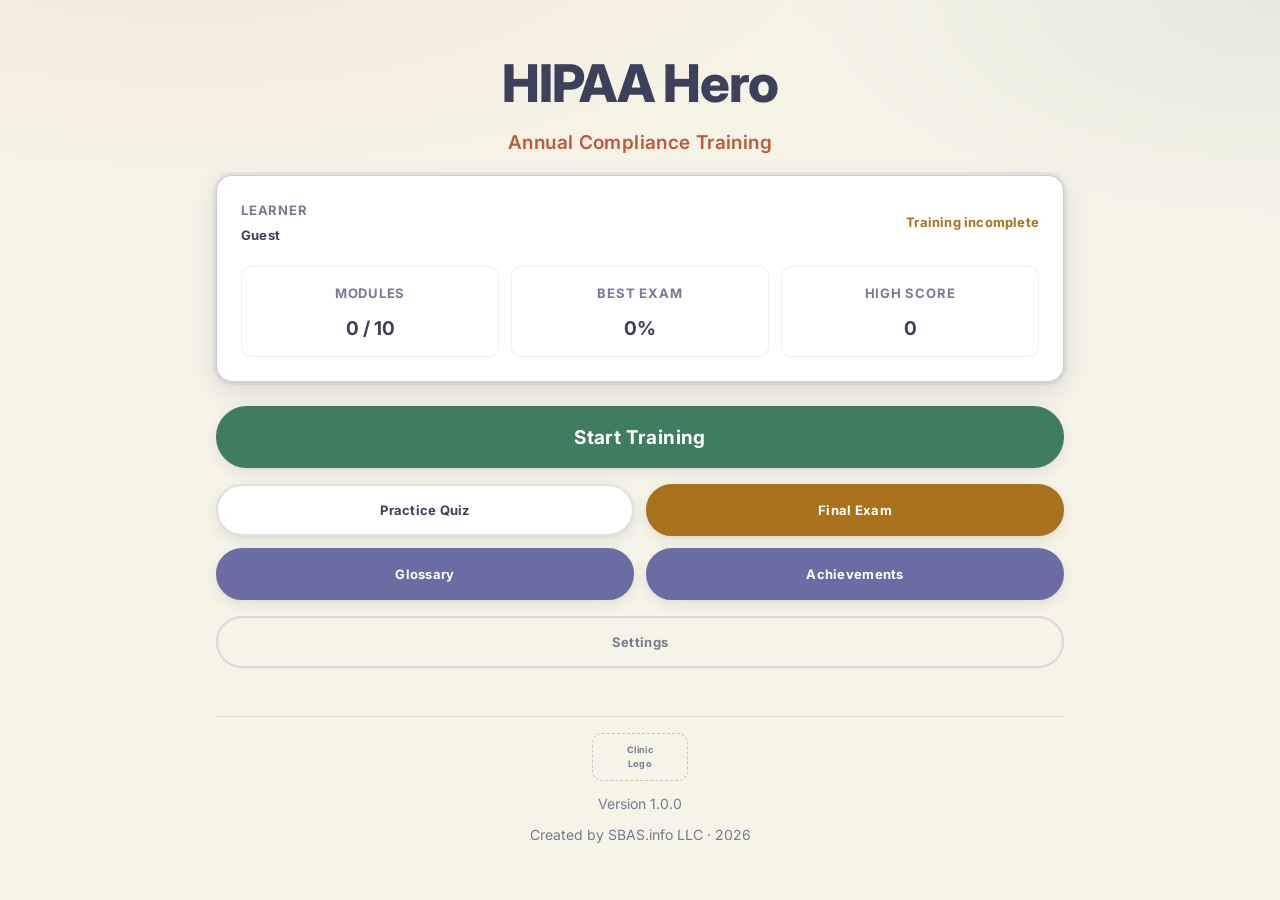
==== commit 7364e2f6: "Professional Upgrade" ====
--- a/hipaa-hero-standalone.html
+++ b/hipaa-hero-standalone.html
@@ -5,47 +5,54 @@
 <meta name="viewport" content="width=device-width, initial-scale=1">
 <!-- SELF-CONTAINED BUILD — generated by build-standalone.js.
      Do not edit directly; edit the files in data/ and re-run the script. -->
-<title>HIPAA Hero — Annual Compliance Challenge</title>
-<meta name="description" content="Retro arcade HIPAA compliance trainer for clinic staff. Static, offline-capable, no login required.">
-
-<!-- Pixel fonts. If the network is unavailable the monospace fallbacks in
-     styles.css take over and the app remains fully usable. -->
+<title>HIPAA Hero — Annual Compliance Training</title>
+<meta name="description" content="A warm, modern HIPAA compliance trainer for clinic staff. Static, offline-capable, no login required.">
+
+<!-- Inter, for the whole app. If the network is unavailable the system-ui
+     fallbacks in styles.css take over and the app remains fully usable. -->
 <link rel="preconnect" href="https://fonts.googleapis.com">
 <link rel="preconnect" href="https://fonts.gstatic.com" crossorigin>
-<link href="https://fonts.googleapis.com/css2?family=Press+Start+2P&family=VT323&display=swap" rel="stylesheet">
+<link href="https://fonts.googleapis.com/css2?family=Inter:wght@400;500;600;700;800&display=swap" rel="stylesheet">
 
 <style>
 /* ===== css/styles.css ===== */
 /* ============================================================================
    HIPAA HERO — styles.css
    Base reset, design tokens, layout scaffolding, typography.
-   Component skin lives in arcade.css. Motion lives in animations.css.
+   Component skin lives in theme.css. Motion lives in animations.css.
    ============================================================================ */
 
 /* ---------- DESIGN TOKENS ---------- */
 :root {
-  /* Palette */
-  --bg:            #0a0a12;
-  --bg-panel:      #12121f;
-  --bg-panel-alt:  #1a1a2e;
-  --bg-inset:      #08080f;
-
-  --neon-blue:     #00e5ff;
-  --electric-green:#39ff14;
-  --bright-yellow: #ffe600;
-  --arcade-red:    #ff2d55;
-  --purple:        #b14aff;
-  --orange:        #ff8c00;
-
-  --text:          #eaeaf5;
-  --text-dim:      #9a9ab5;
-  --text-invert:   #0a0a12;
+  /* Palette — sourced from brand kit (Eggshell / Burnt Peach / Twilight
+     Indigo / Muted Teal / Apricot Cream). Variable names below are kept
+     from the previous theme so component styles and app.js/ui.js class
+     wiring didn't need to change — only the values did. */
+  --bg:            #f6f3e7;
+  --bg-panel:      #ffffff;
+  --bg-panel-alt:  #fbf8ee;
+  --bg-inset:      #eee8d6;
+
+  --neon-blue:     #3d405b;   /* Twilight Indigo — primary accent, headings, links */
+  --electric-green:#3f7d5e;   /* deep teal — success / correct */
+  --bright-yellow: #a9711b;   /* deep gold — highlights, streaks, badges */
+  --arcade-red:    #bf4a2f;   /* warm brick red — incorrect / danger */
+  --purple:        #6a6da3;   /* soft indigo — tertiary accent */
+  --orange:        #c1583a;   /* deepened Burnt Peach — primary call to action */
+
+  --text:          #33364c;
+  --text-dim:      #767a97;
+  --text-invert:   #ffffff;
 
   /* Structure */
-  --border-w:      4px;
-  --border-w-lg:   6px;
-  --shadow-hard:   6px 6px 0 rgba(0, 0, 0, 0.85);
-  --shadow-hard-sm:4px 4px 0 rgba(0, 0, 0, 0.85);
+  --border-w:      1px;
+  --border-w-lg:   2px;
+  --radius:        16px;
+  --radius-sm:     10px;
+  --radius-pill:   999px;
+  --shadow-hard:    0 10px 28px rgba(61, 64, 91, 0.12), 0 2px 6px rgba(61, 64, 91, 0.06);
+  --shadow-hard-sm: 0 4px 14px rgba(61, 64, 91, 0.10), 0 1px 3px rgba(61, 64, 91, 0.06);
+  --shadow-inset:   inset 0 1px 2px rgba(61, 64, 91, 0.08);
 
   /* Rhythm */
   --sp-1: 4px;
@@ -56,16 +63,18 @@
   --sp-6: 32px;
   --sp-7: 48px;
 
-  /* Type */
-  --font-pixel: "Press Start 2P", "Courier New", monospace;
-  --font-body:  "VT323", "Lucida Console", "Courier New", monospace;
-
-  --fs-title:  clamp(24px, 6vw, 56px);
-  --fs-h1:     clamp(16px, 3.2vw, 26px);
-  --fs-h2:     clamp(13px, 2.2vw, 17px);
-  --fs-label:  clamp(9px,  1.5vw, 12px);
-  --fs-body:   clamp(17px, 2.4vw, 21px);
-  --fs-small:  clamp(15px, 2vw, 18px);
+  /* Type — a single clean sans throughout; weight carries the hierarchy
+     instead of a separate display face, so the network fallback (system-ui)
+     never looks like a downgrade. */
+  --font-pixel: "Inter", ui-sans-serif, -apple-system, "Segoe UI", Roboto, sans-serif;
+  --font-body:  "Inter", ui-sans-serif, -apple-system, "Segoe UI", Roboto, sans-serif;
+
+  --fs-title:  clamp(30px, 6vw, 52px);
+  --fs-h1:     clamp(20px, 3vw, 28px);
+  --fs-h2:     clamp(16px, 2.2vw, 19px);
+  --fs-label:  clamp(11px, 1.5vw, 13px);
+  --fs-body:   clamp(16px, 2.1vw, 17px);
+  --fs-small:  clamp(13px, 1.8vw, 14px);
 }
 
 /* ---------- RESET ---------- */
@@ -78,13 +87,16 @@
 }
 
 body {
-  background: var(--bg);
+  background:
+    radial-gradient(1200px 480px at 15% -10%, rgba(224, 122, 95, 0.10), transparent 60%),
+    radial-gradient(900px 420px at 100% 0%, rgba(129, 178, 154, 0.14), transparent 55%),
+    var(--bg);
   color: var(--text);
   font-family: var(--font-body);
   font-size: var(--fs-body);
-  line-height: 1.55;
-  -webkit-font-smoothing: none;
-  image-rendering: pixelated;
+  line-height: 1.6;
+  -webkit-font-smoothing: antialiased;
+  text-rendering: optimizeLegibility;
   overflow-x: hidden;
 }
 
@@ -93,15 +105,16 @@
 
 /* Visible focus ring is mandatory — keyboard navigation is an a11y requirement */
 :focus-visible {
-  outline: var(--border-w) solid var(--bright-yellow);
+  outline: 3px solid var(--orange);
   outline-offset: 3px;
+  border-radius: 4px;
 }
 
 /* ---------- LAYOUT SCAFFOLD ---------- */
 .cabinet {
-  max-width: 1000px;
+  max-width: 880px;
   margin: 0 auto;
-  padding: var(--sp-4) var(--sp-4) var(--sp-7);
+  padding: var(--sp-5) var(--sp-4) var(--sp-7);
   position: relative;
   z-index: 1;
 }
@@ -120,13 +133,13 @@
 .grid-2 {
   display: grid;
   gap: var(--sp-3);
-  grid-template-columns: repeat(auto-fit, minmax(260px, 1fr));
+  grid-template-columns: repeat(auto-fit, minmax(240px, 1fr));
 }
 
 /* ---------- TYPOGRAPHY ---------- */
-.pixel { font-family: var(--font-pixel); line-height: 1.6; letter-spacing: 0.5px; }
-
-h1, h2, h3 { font-family: var(--font-pixel); line-height: 1.6; margin: 0; }
+.pixel { font-family: var(--font-pixel); font-weight: 700; line-height: 1.5; letter-spacing: 0.2px; }
+
+h1, h2, h3 { font-family: var(--font-pixel); font-weight: 700; line-height: 1.35; margin: 0; letter-spacing: -0.01em; }
 h1 { font-size: var(--fs-h1); }
 h2 { font-size: var(--fs-h2); }
 h3 { font-size: var(--fs-label); }
@@ -136,8 +149,9 @@
 
 .label {
   font-family: var(--font-pixel);
+  font-weight: 700;
   font-size: var(--fs-label);
-  letter-spacing: 1px;
+  letter-spacing: 0.06em;
   color: var(--text-dim);
   text-transform: uppercase;
 }
@@ -171,73 +185,48 @@
 
 /* ---------- RESPONSIVE ---------- */
 @media (max-width: 640px) {
-  .cabinet { padding: var(--sp-3) var(--sp-3) var(--sp-6); }
+  .cabinet { padding: var(--sp-4) var(--sp-3) var(--sp-6); }
   .row-between { flex-direction: column; align-items: stretch; }
 }
 
 /* ---------- PRINT (certificate) ---------- */
 @media print {
   body { background: #fff; color: #000; }
-  .crt-overlay, .no-print { display: none !important; }
+  .no-print { display: none !important; }
   .cabinet { max-width: none; padding: 0; }
   .panel { box-shadow: none; }
 }
 
 </style>
 <style>
-/* ===== css/arcade.css ===== */
+/* ===== css/theme.css ===== */
 /* ============================================================================
-   HIPAA HERO — arcade.css
-   The 8-bit skin: panels, buttons, HUD, answer tiles, badges, progress bars.
+   HIPAA HERO — theme.css
+   The component skin: panels, buttons, stat strip, answer tiles, badges,
+   progress bars. Warm, rounded, professional-training-class look with a
+   soft elevation system in place of hard borders.
    ============================================================================ */
-
-/* ---------- CRT AMBIENCE ---------- */
-.crt-overlay {
-  position: fixed;
-  inset: 0;
-  pointer-events: none;
-  z-index: 9999;
-  background: repeating-linear-gradient(
-    to bottom,
-    rgba(0, 0, 0, 0)    0px,
-    rgba(0, 0, 0, 0)    2px,
-    rgba(0, 0, 0, 0.22) 3px,
-    rgba(0, 0, 0, 0.22) 4px
-  );
-}
-
-.starfield {
-  position: fixed;
-  inset: 0;
-  z-index: 0;
-  pointer-events: none;
-  background-image:
-    radial-gradient(1px 1px at 12% 22%,  var(--neon-blue)      50%, transparent 50%),
-    radial-gradient(1px 1px at 78% 14%,  var(--purple)         50%, transparent 50%),
-    radial-gradient(1px 1px at 34% 68%,  var(--electric-green) 50%, transparent 50%),
-    radial-gradient(1px 1px at 88% 74%,  var(--bright-yellow)  50%, transparent 50%),
-    radial-gradient(1px 1px at 58% 42%,  var(--arcade-red)     50%, transparent 50%);
-  opacity: 0.4;
-}
 
 /* ---------- PANELS ---------- */
 .panel {
   background: var(--bg-panel);
-  border: var(--border-w) solid var(--neon-blue);
+  border: var(--border-w) solid rgba(61, 64, 91, 0.08);
+  border-radius: var(--radius);
   box-shadow: var(--shadow-hard);
   padding: var(--sp-5);
 }
 
 .panel-alt    { background: var(--bg-panel-alt); }
-.panel-green  { border-color: var(--electric-green); }
-.panel-yellow { border-color: var(--bright-yellow); }
-.panel-red    { border-color: var(--arcade-red); }
-.panel-purple { border-color: var(--purple); }
-.panel-dim    { border-color: #2e2e4a; box-shadow: var(--shadow-hard-sm); }
+.panel-green  { border-color: rgba(63, 125, 94, 0.35); box-shadow: var(--shadow-hard), 0 0 0 3px rgba(63, 125, 94, 0.08); }
+.panel-yellow { border-color: rgba(169, 113, 27, 0.35); box-shadow: var(--shadow-hard), 0 0 0 3px rgba(169, 113, 27, 0.08); }
+.panel-red    { border-color: rgba(191, 74, 47, 0.35); box-shadow: var(--shadow-hard), 0 0 0 3px rgba(191, 74, 47, 0.08); }
+.panel-purple { border-color: rgba(106, 109, 163, 0.35); box-shadow: var(--shadow-hard), 0 0 0 3px rgba(106, 109, 163, 0.08); }
+.panel-dim    { border-color: rgba(61, 64, 91, 0.08); box-shadow: var(--shadow-hard-sm); }
 
 .panel-inset {
   background: var(--bg-inset);
-  border: var(--border-w) solid #2e2e4a;
+  border: var(--border-w) solid rgba(61, 64, 91, 0.06);
+  border-radius: var(--radius-sm);
   padding: var(--sp-4);
 }
 
@@ -246,23 +235,21 @@
 
 .game-title {
   font-family: var(--font-pixel);
+  font-weight: 800;
   font-size: var(--fs-title);
-  line-height: 1.25;
+  line-height: 1.08;
   margin: 0;
-  color: var(--bright-yellow);
-  /* Layered hard shadows — chunky 8-bit depth, deliberately no blur */
-  text-shadow:
-     4px  4px 0 var(--arcade-red),
-     8px  8px 0 var(--purple),
-    12px 12px 0 rgba(0, 0, 0, 0.9);
+  color: var(--neon-blue);
+  letter-spacing: -0.02em;
 }
 
 .game-subtitle {
   font-family: var(--font-pixel);
+  font-weight: 600;
   font-size: var(--fs-h2);
-  color: var(--neon-blue);
-  margin-top: var(--sp-5);
-  letter-spacing: 2px;
+  color: var(--orange);
+  margin-top: var(--sp-4);
+  letter-spacing: 0.02em;
 }
 
 /* ---------- BUTTONS ---------- */
@@ -272,95 +259,101 @@
   justify-content: center;
   gap: var(--sp-2);
   font-family: var(--font-pixel);
+  font-weight: 700;
   font-size: var(--fs-label);
-  letter-spacing: 1px;
-  text-transform: uppercase;
-  /* Generous hit area — accessibility requirement, and it feels arcade-correct */
+  letter-spacing: 0.02em;
   padding: var(--sp-4) var(--sp-5);
-  min-height: 56px;
-  background: var(--bg-panel-alt);
+  min-height: 52px;
+  background: var(--bg-panel);
   color: var(--neon-blue);
-  border: var(--border-w) solid var(--neon-blue);
+  border: var(--border-w-lg) solid rgba(61, 64, 91, 0.16);
+  border-radius: var(--radius-pill);
   box-shadow: var(--shadow-hard-sm);
-  transition: transform 0.06s steps(2), background-color 0.12s, color 0.12s;
+  transition: transform 0.16s ease, box-shadow 0.16s ease, background-color 0.16s ease, color 0.16s ease, border-color 0.16s ease;
 }
 
 .btn:hover:not(:disabled) {
-  background: var(--neon-blue);
-  color: var(--text-invert);
-  transform: translate(-2px, -2px);
-  box-shadow: 6px 6px 0 rgba(0, 0, 0, 0.85);
+  transform: translateY(-2px);
+  box-shadow: var(--shadow-hard);
+  border-color: var(--neon-blue);
 }
 
 .btn:active:not(:disabled) {
-  transform: translate(3px, 3px);
-  box-shadow: 1px 1px 0 rgba(0, 0, 0, 0.85);
-}
-
-.btn:disabled { opacity: 0.35; cursor: not-allowed; }
+  transform: translateY(0);
+  box-shadow: var(--shadow-hard-sm);
+}
+
+.btn:disabled { opacity: 0.4; cursor: not-allowed; }
 
 .btn-block { width: 100%; }
-.btn-lg    { min-height: 68px; font-size: var(--fs-h2); }
-.btn-sm    { min-height: 44px; padding: var(--sp-2) var(--sp-3); }
-
-/* Colour variants */
-.btn-green  { color: var(--electric-green); border-color: var(--electric-green); }
-.btn-green:hover:not(:disabled)  { background: var(--electric-green); color: var(--text-invert); }
-.btn-yellow { color: var(--bright-yellow); border-color: var(--bright-yellow); }
-.btn-yellow:hover:not(:disabled) { background: var(--bright-yellow); color: var(--text-invert); }
-.btn-red    { color: var(--arcade-red); border-color: var(--arcade-red); }
-.btn-red:hover:not(:disabled)    { background: var(--arcade-red); color: var(--text-invert); }
-.btn-purple { color: var(--purple); border-color: var(--purple); }
-.btn-purple:hover:not(:disabled) { background: var(--purple); color: var(--text-invert); }
-.btn-ghost  { color: var(--text-dim); border-color: #2e2e4a; }
-.btn-ghost:hover:not(:disabled)  { background: #2e2e4a; color: var(--text); }
-
-/* ---------- HUD ---------- */
+.btn-lg    { min-height: 62px; font-size: var(--fs-h2); }
+.btn-sm    { min-height: 40px; padding: var(--sp-2) var(--sp-4); }
+
+/* Colour variants — solid, high-contrast fills for primary actions */
+.btn-green  { color: var(--text-invert); background: var(--electric-green); border-color: var(--electric-green); }
+.btn-green:hover:not(:disabled)  { background: #366b51; border-color: #366b51; }
+.btn-yellow { color: var(--text-invert); background: var(--bright-yellow); border-color: var(--bright-yellow); }
+.btn-yellow:hover:not(:disabled) { background: #8f6116; border-color: #8f6116; }
+.btn-red    { color: var(--text-invert); background: var(--arcade-red); border-color: var(--arcade-red); }
+.btn-red:hover:not(:disabled)    { background: #a33e28; border-color: #a33e28; }
+.btn-purple { color: var(--text-invert); background: var(--purple); border-color: var(--purple); }
+.btn-purple:hover:not(:disabled) { background: #585b8c; border-color: #585b8c; }
+.btn-ghost  { color: var(--text-dim); background: transparent; border-color: rgba(61, 64, 91, 0.14); box-shadow: none; }
+.btn-ghost:hover:not(:disabled)  { color: var(--text); border-color: var(--text-dim); background: var(--bg-panel-alt); }
+
+/* ---------- STAT STRIP (in-quiz score / progress readout) ---------- */
 .hud {
   display: flex;
   flex-wrap: wrap;
   gap: var(--sp-3);
   align-items: center;
   justify-content: space-between;
-  background: var(--bg-inset);
-  border: var(--border-w) solid var(--purple);
+  background: var(--bg-panel);
+  border: var(--border-w) solid rgba(61, 64, 91, 0.08);
+  border-radius: var(--radius);
+  box-shadow: var(--shadow-hard-sm);
   padding: var(--sp-3) var(--sp-4);
   margin-bottom: var(--sp-4);
 }
 
-.hud-cell { display: flex; flex-direction: column; gap: 2px; min-width: 78px; }
+.hud-cell { display: flex; flex-direction: column; gap: 3px; min-width: 74px; }
 
 .hud-key {
   font-family: var(--font-pixel);
-  font-size: 8px;
-  letter-spacing: 1px;
+  font-weight: 700;
+  font-size: 10px;
+  letter-spacing: 0.08em;
+  text-transform: uppercase;
   color: var(--text-dim);
 }
 
 .hud-val {
   font-family: var(--font-pixel);
+  font-weight: 700;
   font-size: var(--fs-label);
-  color: var(--bright-yellow);
+  color: var(--neon-blue);
 }
 
 /* ---------- PROGRESS BAR ---------- */
 .bar {
-  height: 22px;
+  height: 12px;
   background: var(--bg-inset);
-  border: var(--border-w) solid var(--neon-blue);
-  padding: 2px;
+  border-radius: var(--radius-pill);
+  padding: 0;
   overflow: hidden;
+  box-shadow: var(--shadow-inset);
 }
 
 .bar-fill {
   height: 100%;
   width: 0%;
-  background: var(--electric-green);
-  transition: width 0.3s steps(8);
-}
-
-.bar-fill.is-warn   { background: var(--bright-yellow); }
-.bar-fill.is-danger { background: var(--arcade-red); }
+  background: linear-gradient(90deg, var(--electric-green), #5fa681);
+  border-radius: var(--radius-pill);
+  transition: width 0.5s cubic-bezier(0.22, 1, 0.36, 1);
+}
+
+.bar-fill.is-warn   { background: linear-gradient(90deg, var(--bright-yellow), #c98d33); }
+.bar-fill.is-danger { background: linear-gradient(90deg, var(--arcade-red), #d4634a); }
 
 /* ---------- ANSWER TILES ---------- */
 .answers { display: flex; flex-direction: column; gap: var(--sp-3); margin-top: var(--sp-4); }
@@ -372,61 +365,65 @@
   width: 100%;
   text-align: left;
   padding: var(--sp-4);
-  min-height: 60px;
-  background: var(--bg-panel-alt);
+  min-height: 56px;
+  background: var(--bg-panel);
   color: var(--text);
-  border: var(--border-w) solid #2e2e4a;
+  border: var(--border-w-lg) solid rgba(61, 64, 91, 0.10);
+  border-radius: var(--radius-sm);
   box-shadow: var(--shadow-hard-sm);
   font-size: var(--fs-small);
-  line-height: 1.45;
-  transition: transform 0.06s steps(2), border-color 0.12s, background-color 0.12s;
+  line-height: 1.5;
+  transition: transform 0.14s ease, border-color 0.14s ease, background-color 0.14s ease, box-shadow 0.14s ease;
 }
 
 .answer:hover:not(:disabled) {
-  border-color: var(--neon-blue);
-  transform: translate(-2px, -2px);
-  box-shadow: 6px 6px 0 rgba(0, 0, 0, 0.85);
-}
-
-.answer:active:not(:disabled) { transform: translate(2px, 2px); box-shadow: 1px 1px 0 rgba(0,0,0,0.85); }
+  border-color: var(--orange);
+  transform: translateY(-1px);
+  box-shadow: var(--shadow-hard);
+}
+
+.answer:active:not(:disabled) { transform: translateY(0); }
 
 /* Key badge (A/B/C/D) doubles as the keyboard shortcut hint */
 .answer-key {
   flex: 0 0 auto;
   font-family: var(--font-pixel);
+  font-weight: 700;
   font-size: var(--fs-label);
-  width: 30px; height: 30px;
+  width: 28px; height: 28px;
   display: grid; place-items: center;
   background: var(--bg-inset);
-  border: 2px solid var(--text-dim);
+  border-radius: 50%;
   color: var(--text-dim);
 }
 
 /* States */
-.answer.is-selected { border-color: var(--bright-yellow); background: #22223a; }
-.answer.is-selected .answer-key { border-color: var(--bright-yellow); color: var(--bright-yellow); }
-
-.answer.is-correct { border-color: var(--electric-green); background: #0f2a12; }
-.answer.is-correct .answer-key { border-color: var(--electric-green); color: var(--electric-green); }
-
-.answer.is-wrong { border-color: var(--arcade-red); background: #2a0f16; }
-.answer.is-wrong .answer-key { border-color: var(--arcade-red); color: var(--arcade-red); }
+.answer.is-selected { border-color: var(--orange); background: #fdf1ec; }
+.answer.is-selected .answer-key { background: var(--orange); color: var(--text-invert); }
+
+.answer.is-correct { border-color: var(--electric-green); background: #eef6f0; }
+.answer.is-correct .answer-key { background: var(--electric-green); color: var(--text-invert); }
+
+.answer.is-wrong { border-color: var(--arcade-red); background: #fbeeea; }
+.answer.is-wrong .answer-key { background: var(--arcade-red); color: var(--text-invert); }
 
 .answer:disabled { cursor: default; }
-.answer.is-muted:disabled { opacity: 0.45; }
+.answer.is-muted:disabled { opacity: 0.5; }
 
 /* ---------- FEEDBACK ---------- */
 .feedback {
   margin-top: var(--sp-4);
   padding: var(--sp-4);
-  border: var(--border-w) solid var(--electric-green);
-  background: var(--bg-inset);
-}
-
-.feedback.is-wrong { border-color: var(--arcade-red); }
+  border-radius: var(--radius-sm);
+  border: var(--border-w-lg) solid rgba(63, 125, 94, 0.3);
+  background: #eef6f0;
+}
+
+.feedback.is-wrong { border-color: rgba(191, 74, 47, 0.3); background: #fbeeea; }
 
 .feedback-head {
   font-family: var(--font-pixel);
+  font-weight: 700;
   font-size: var(--fs-h2);
   color: var(--electric-green);
   margin-bottom: var(--sp-3);
@@ -437,7 +434,7 @@
 .feedback-ref {
   margin-top: var(--sp-3);
   padding-top: var(--sp-3);
-  border-top: 2px solid #2e2e4a;
+  border-top: 1px solid rgba(61, 64, 91, 0.12);
   font-size: var(--fs-small);
   color: var(--text-dim);
 }
@@ -446,18 +443,21 @@
 .tag {
   display: inline-block;
   font-family: var(--font-pixel);
-  font-size: 8px;
-  letter-spacing: 1px;
-  padding: 5px 8px;
-  border: 2px solid var(--text-dim);
+  font-weight: 700;
+  font-size: 10px;
+  letter-spacing: 0.06em;
+  padding: 4px 10px;
+  border-radius: var(--radius-pill);
+  border: 1px solid rgba(61, 64, 91, 0.16);
   color: var(--text-dim);
   text-transform: uppercase;
-}
-
-.tag-easy   { border-color: var(--electric-green); color: var(--electric-green); }
-.tag-medium { border-color: var(--bright-yellow);  color: var(--bright-yellow); }
-.tag-hard   { border-color: var(--arcade-red);     color: var(--arcade-red); }
-.tag-blue   { border-color: var(--neon-blue);      color: var(--neon-blue); }
+  background: var(--bg-panel-alt);
+}
+
+.tag-easy   { border-color: rgba(63, 125, 94, 0.35);  color: var(--electric-green); background: #eef6f0; }
+.tag-medium { border-color: rgba(169, 113, 27, 0.35); color: var(--bright-yellow);  background: #f8efdd; }
+.tag-hard   { border-color: rgba(191, 74, 47, 0.35);  color: var(--arcade-red);     background: #fbeeea; }
+.tag-blue   { border-color: rgba(61, 64, 91, 0.2);    color: var(--neon-blue);      background: #eceefa; }
 
 .badge {
   display: flex;
@@ -465,17 +465,19 @@
   align-items: center;
   gap: var(--sp-2);
   text-align: center;
-  padding: var(--sp-4) var(--sp-3);
-  background: var(--bg-inset);
-  border: var(--border-w) solid #2e2e4a;
-}
-
-.badge.is-unlocked { border-color: var(--bright-yellow); }
-.badge-icon  { font-size: 30px; line-height: 1; filter: grayscale(1) opacity(0.35); }
+  padding: var(--sp-5) var(--sp-3);
+  background: var(--bg-panel);
+  border: var(--border-w) solid rgba(61, 64, 91, 0.08);
+  border-radius: var(--radius);
+  box-shadow: var(--shadow-hard-sm);
+}
+
+.badge.is-unlocked { border-color: rgba(169, 113, 27, 0.35); box-shadow: var(--shadow-hard), 0 0 0 3px rgba(242, 204, 143, 0.35); }
+.badge-icon  { font-size: 30px; line-height: 1; filter: grayscale(1) opacity(0.3); }
 .badge.is-unlocked .badge-icon { filter: none; }
-.badge-name  { font-family: var(--font-pixel); font-size: 9px; letter-spacing: 1px; color: var(--text-dim); }
+.badge-name  { font-family: var(--font-pixel); font-weight: 700; font-size: 12px; letter-spacing: 0.04em; color: var(--text-dim); }
 .badge.is-unlocked .badge-name { color: var(--bright-yellow); }
-.badge-desc  { font-size: 15px; color: var(--text-dim); line-height: 1.35; }
+.badge-desc  { font-size: 13px; color: var(--text-dim); line-height: 1.4; }
 
 /* ---------- MODULE TILES ---------- */
 .module-tile {
@@ -483,24 +485,27 @@
   width: 100%;
   text-align: left;
   padding: var(--sp-4);
-  background: var(--bg-panel-alt);
-  border: var(--border-w) solid #2e2e4a;
+  background: var(--bg-panel);
+  border: var(--border-w) solid rgba(61, 64, 91, 0.08);
+  border-radius: var(--radius);
   box-shadow: var(--shadow-hard-sm);
   color: var(--text);
-  transition: transform 0.06s steps(2), border-color 0.12s;
-}
-
-.module-tile:hover { border-color: var(--neon-blue); transform: translate(-2px, -2px); }
-.module-tile.is-done { border-color: var(--electric-green); }
+  transition: transform 0.14s ease, border-color 0.14s ease, box-shadow 0.14s ease;
+}
+
+.module-tile:hover { border-color: var(--orange); transform: translateY(-2px); box-shadow: var(--shadow-hard); }
+.module-tile.is-done { border-color: rgba(63, 125, 94, 0.4); background: #f6fbf7; }
 
 .module-num {
   font-family: var(--font-pixel);
+  font-weight: 700;
   font-size: var(--fs-label);
   color: var(--purple);
 }
 
 .module-title {
   font-family: var(--font-pixel);
+  font-weight: 700;
   font-size: var(--fs-label);
   color: var(--neon-blue);
   margin: var(--sp-2) 0;
@@ -512,8 +517,9 @@
 /* ---------- LEARNING CARDS ---------- */
 .card-heading {
   font-family: var(--font-pixel);
+  font-weight: 700;
   font-size: var(--fs-h2);
-  color: var(--bright-yellow);
+  color: var(--neon-blue);
   margin-bottom: var(--sp-4);
   line-height: 1.5;
 }
@@ -523,15 +529,17 @@
 
 .input {
   width: 100%;
-  padding: var(--sp-3);
-  min-height: 50px;
-  background: var(--bg-inset);
+  padding: var(--sp-3) var(--sp-4);
+  min-height: 48px;
+  background: var(--bg-panel);
   color: var(--text);
-  border: var(--border-w) solid #2e2e4a;
+  border: var(--border-w-lg) solid rgba(61, 64, 91, 0.14);
+  border-radius: var(--radius-sm);
   font-size: var(--fs-small);
-}
-
-.input:focus { border-color: var(--neon-blue); outline: none; }
+  transition: border-color 0.14s ease;
+}
+
+.input:focus { border-color: var(--orange); outline: none; }
 
 .toggle-row {
   display: flex;
@@ -539,7 +547,7 @@
   justify-content: space-between;
   gap: var(--sp-3);
   padding: var(--sp-3) 0;
-  border-bottom: 2px solid #2e2e4a;
+  border-bottom: 1px solid rgba(61, 64, 91, 0.1);
 }
 
 .toggle-row:last-of-type { border-bottom: 0; }
@@ -547,13 +555,16 @@
 /* ---------- GLOSSARY ---------- */
 .glossary-entry {
   padding: var(--sp-4);
-  background: var(--bg-panel-alt);
+  background: var(--bg-panel);
+  border-radius: var(--radius-sm);
   border-left: var(--border-w-lg) solid var(--purple);
+  box-shadow: var(--shadow-hard-sm);
   margin-bottom: var(--sp-3);
 }
 
 .glossary-term {
   font-family: var(--font-pixel);
+  font-weight: 700;
   font-size: var(--fs-label);
   color: var(--neon-blue);
   margin-bottom: var(--sp-2);
@@ -563,16 +574,17 @@
 /* ---------- SCORE READOUT ---------- */
 .score-huge {
   font-family: var(--font-pixel);
-  font-size: clamp(38px, 11vw, 84px);
+  font-weight: 800;
+  font-size: clamp(40px, 11vw, 76px);
   line-height: 1.1;
-  color: var(--bright-yellow);
-  text-shadow: 5px 5px 0 rgba(0, 0, 0, 0.9);
+  color: var(--neon-blue);
 }
 
 .verdict {
   font-family: var(--font-pixel);
-  font-size: clamp(20px, 5vw, 36px);
-  letter-spacing: 3px;
+  font-weight: 700;
+  font-size: clamp(18px, 4vw, 28px);
+  letter-spacing: 0.04em;
 }
 
 .verdict.is-pass { color: var(--electric-green); }
@@ -580,13 +592,15 @@
 
 .stat-cell {
   padding: var(--sp-3);
-  background: var(--bg-inset);
-  border: 2px solid #2e2e4a;
+  background: var(--bg-panel);
+  border: 1px solid rgba(61, 64, 91, 0.08);
+  border-radius: var(--radius-sm);
   text-align: center;
 }
 
 .stat-val {
   font-family: var(--font-pixel);
+  font-weight: 700;
   font-size: var(--fs-h2);
   color: var(--neon-blue);
   display: block;
@@ -596,12 +610,14 @@
 /* ---------- REVIEW LIST ---------- */
 .review-item {
   padding: var(--sp-4);
-  background: var(--bg-panel-alt);
+  background: var(--bg-panel);
+  border-radius: var(--radius-sm);
   border-left: var(--border-w-lg) solid var(--arcade-red);
+  box-shadow: var(--shadow-hard-sm);
   margin-bottom: var(--sp-3);
 }
 
-.review-q { font-weight: bold; margin-bottom: var(--sp-3); }
+.review-q { font-weight: 700; margin-bottom: var(--sp-3); }
 
 .review-line { margin-bottom: var(--sp-2); font-size: var(--fs-small); }
 
@@ -609,7 +625,7 @@
 .site-footer {
   margin-top: var(--sp-7);
   padding-top: var(--sp-4);
-  border-top: 2px solid #2e2e4a;
+  border-top: 1px solid rgba(61, 64, 91, 0.12);
   text-align: center;
   font-size: var(--fs-small);
   color: var(--text-dim);
@@ -618,42 +634,48 @@
 .logo-slot {
   display: inline-grid;
   place-items: center;
-  width: 92px; height: 46px;
-  border: 2px dashed #2e2e4a;
+  width: 96px; height: 48px;
+  border: 1px dashed rgba(61, 64, 91, 0.25);
+  border-radius: var(--radius-sm);
   font-family: var(--font-pixel);
-  font-size: 7px;
-  color: #4a4a6a;
+  font-weight: 700;
+  font-size: 9px;
+  letter-spacing: 0.04em;
+  color: var(--text-dim);
   margin-bottom: var(--sp-3);
 }
 
 /* ---------- CERTIFICATE ---------- */
 .certificate {
-  background: #fdfdf5;
-  color: #12121f;
-  border: 10px solid #12121f;
+  background: #fffdf6;
+  color: #2c2e42;
+  border: 3px solid var(--neon-blue);
+  border-radius: var(--radius);
   padding: var(--sp-7) var(--sp-5);
   text-align: center;
 }
 
 .certificate .cert-title {
   font-family: var(--font-pixel);
-  font-size: clamp(15px, 3.4vw, 26px);
-  color: #12121f;
+  font-weight: 800;
+  font-size: clamp(16px, 3.2vw, 24px);
+  color: var(--neon-blue);
   line-height: 1.6;
   margin-bottom: var(--sp-5);
 }
 
 .certificate .cert-name {
   font-family: var(--font-pixel);
-  font-size: clamp(16px, 3.6vw, 28px);
-  color: #b1004a;
+  font-weight: 700;
+  font-size: clamp(18px, 3.6vw, 28px);
+  color: var(--orange);
   margin: var(--sp-5) 0;
-  border-bottom: 4px solid #12121f;
+  border-bottom: 2px solid var(--neon-blue);
   display: inline-block;
   padding: 0 var(--sp-5) var(--sp-3);
 }
 
-.certificate .cert-meta { font-size: 19px; margin-top: var(--sp-4); }
+.certificate .cert-meta { font-size: 16px; margin-top: var(--sp-4); }
 
 /* ---------- TOAST ---------- */
 .toast-wrap {
@@ -669,12 +691,14 @@
 
 .toast {
   background: var(--bg-panel);
-  border: var(--border-w) solid var(--bright-yellow);
-  box-shadow: var(--shadow-hard-sm);
+  border: var(--border-w-lg) solid var(--bright-yellow);
+  border-radius: var(--radius-sm);
+  box-shadow: var(--shadow-hard);
   padding: var(--sp-3) var(--sp-4);
   font-family: var(--font-pixel);
-  font-size: 9px;
-  line-height: 1.7;
+  font-weight: 600;
+  font-size: 13px;
+  line-height: 1.5;
   color: var(--bright-yellow);
 }
 
@@ -683,7 +707,8 @@
 /* ===== css/animations.css ===== */
 /* ============================================================================
    HIPAA HERO — animations.css
-   All motion lives here. Two global kill-switches:
+   Moderate flare: motion supports the interaction instead of performing for
+   its own sake. Two global kill-switches:
      1. body.no-motion   — set by the Settings "Animations" toggle
      2. prefers-reduced-motion — respected automatically at the bottom
    ============================================================================ */
@@ -692,75 +717,66 @@
 
 @keyframes blink {
   0%, 49%   { opacity: 1; }
-  50%, 100% { opacity: 0.25; }
-}
-
-@keyframes crt-flicker {
-  0%, 100% { opacity: 1; }
-  92%      { opacity: 0.94; }
-  94%      { opacity: 1; }
-  96%      { opacity: 0.97; }
+  50%, 100% { opacity: 0.35; }
 }
 
 @keyframes screen-in {
-  from { opacity: 0; transform: translateY(10px); }
+  from { opacity: 0; transform: translateY(14px); }
   to   { opacity: 1; transform: translateY(0); }
 }
 
 @keyframes pop-in {
-  0%   { transform: scale(0.85); opacity: 0; }
-  60%  { transform: scale(1.04); opacity: 1; }
+  0%   { transform: scale(0.92); opacity: 0; }
+  60%  { transform: scale(1.02); opacity: 1; }
   100% { transform: scale(1); }
 }
 
 @keyframes shake {
   0%, 100%      { transform: translateX(0); }
-  20%, 60%      { transform: translateX(-6px); }
-  40%, 80%      { transform: translateX(6px); }
+  25%           { transform: translateX(-4px); }
+  75%           { transform: translateX(4px); }
 }
 
 @keyframes glow-pulse {
-  0%, 100% { box-shadow: var(--shadow-hard), 0 0 0 rgba(255, 230, 0, 0); }
-  50%      { box-shadow: var(--shadow-hard), 0 0 22px rgba(255, 230, 0, 0.55); }
-}
-
-@keyframes drift {
-  from { transform: translateY(0); }
-  to   { transform: translateY(-14px); }
-}
-
-@keyframes burst {
-  0%   { transform: scale(0.4); opacity: 1; }
-  100% { transform: scale(2.4); opacity: 0; }
+  0%, 100% { box-shadow: var(--shadow-hard-sm), 0 0 0 rgba(193, 88, 58, 0); }
+  50%      { box-shadow: var(--shadow-hard), 0 0 20px rgba(193, 88, 58, 0.35); }
+}
+
+@keyframes confetti-fall {
+  0%   { transform: translateY(0) rotate(0deg); opacity: 1; }
+  100% { transform: translateY(120px) rotate(220deg); opacity: 0; }
 }
 
 @keyframes toast-in {
-  from { transform: translateX(120%); opacity: 0; }
-  to   { transform: translateX(0); opacity: 1; }
+  from { transform: translateY(16px); opacity: 0; }
+  to   { transform: translateY(0); opacity: 1; }
 }
 
 /* ---------- APPLIED ---------- */
 
-.crt-overlay      { animation: crt-flicker 5s steps(1) infinite; }
-.starfield        { animation: drift 9s ease-in-out infinite alternate; }
-.screen.is-active { animation: screen-in 0.22s steps(4); }
-.blink            { animation: blink 1.1s steps(1) infinite; }
-.attract          { animation: glow-pulse 2.2s ease-in-out infinite; }
-
-.answer.is-correct { animation: pop-in 0.24s steps(4); }
-.answer.is-wrong   { animation: shake 0.3s steps(4); }
-.feedback          { animation: screen-in 0.2s steps(4); }
-.toast             { animation: toast-in 0.24s steps(4); }
-.score-huge        { animation: pop-in 0.35s steps(5); }
-
-/* Pixel burst — emitted on a correct answer, cleaned up by ui.js */
+.screen.is-active { animation: screen-in 0.32s cubic-bezier(0.22, 1, 0.36, 1); }
+.blink            { animation: blink 1.4s ease-in-out infinite; }
+.attract          { animation: glow-pulse 2.6s ease-in-out infinite; }
+
+.answer.is-correct { animation: pop-in 0.3s cubic-bezier(0.22, 1, 0.36, 1); }
+.answer.is-wrong   { animation: shake 0.32s ease-in-out; }
+.feedback          { animation: screen-in 0.28s cubic-bezier(0.22, 1, 0.36, 1); }
+.toast             { animation: toast-in 0.3s cubic-bezier(0.22, 1, 0.36, 1); }
+.score-huge        { animation: pop-in 0.4s cubic-bezier(0.22, 1, 0.36, 1); }
+
+.btn, .answer, .module-tile, .badge {
+  will-change: transform;
+}
+
+/* Confetti burst — emitted on a correct answer, cleaned up by ui.js */
 .burst {
   position: fixed;
-  width: 14px;
-  height: 14px;
+  width: 9px;
+  height: 9px;
+  border-radius: 2px;
   pointer-events: none;
   z-index: 9997;
-  animation: burst 0.45s steps(5) forwards;
+  animation: confetti-fall 0.6s cubic-bezier(0.3, 0.6, 0.4, 1) forwards;
 }
 
 /* ---------- MOTION KILL-SWITCHES ---------- */
@@ -786,10 +802,6 @@
 </head>
 <body>
 
-<!-- Ambience -->
-<div class="starfield" aria-hidden="true"></div>
-<div class="crt-overlay" aria-hidden="true"></div>
-
 <!-- Screen-reader announcements -->
 <div id="live-region" class="sr-only" role="status" aria-live="polite"></div>
 
@@ -801,79 +813,79 @@
   <!-- ==================== HOME ==================== -->
   <section class="screen is-active" id="screen-home">
     <div class="title-block">
-      <h1 class="game-title">HIPAA<br>HERO</h1>
-      <div class="game-subtitle blink">ANNUAL COMPLIANCE CHALLENGE</div>
+      <h1 class="game-title">HIPAA Hero</h1>
+      <div class="game-subtitle">Annual Compliance Training</div>
     </div>
 
     <div class="panel panel-purple" style="margin-bottom:24px">
       <div class="row-between">
         <div>
-          <div class="label">PLAYER</div>
-          <div class="pixel text-blue" id="home-name" style="font-size:var(--fs-label);margin-top:6px">GUEST</div>
+          <div class="label">Learner</div>
+          <div class="pixel text-blue" id="home-name" style="font-size:var(--fs-label);margin-top:6px">Guest</div>
         </div>
-        <div class="pixel" id="home-status" style="font-size:var(--fs-label)">STATUS</div>
+        <div class="pixel" id="home-status" style="font-size:var(--fs-label)">Status</div>
       </div>
 
       <div class="grid-2" style="margin-top:20px">
         <div class="stat-cell">
-          <span class="label">MODULES</span>
+          <span class="label">Modules</span>
           <span class="stat-val" id="home-modules">0 / 10</span>
         </div>
         <div class="stat-cell">
-          <span class="label">BEST EXAM</span>
+          <span class="label">Best exam</span>
           <span class="stat-val" id="home-best">0%</span>
         </div>
         <div class="stat-cell">
-          <span class="label">HIGH SCORE</span>
+          <span class="label">High score</span>
           <span class="stat-val" id="home-points">0</span>
         </div>
       </div>
     </div>
 
     <div class="stack">
-      <button class="btn btn-lg btn-block btn-green attract" data-go="instructions">▶ START TRAINING</button>
-      <div class="grid-2">
-        <button class="btn btn-block" id="start-practice">PRACTICE QUIZ</button>
-        <button class="btn btn-block btn-yellow" id="start-exam">FINAL EXAM</button>
-        <button class="btn btn-block btn-purple" data-go="glossary">GLOSSARY</button>
-        <button class="btn btn-block btn-purple" data-go="achievements">ACHIEVEMENTS</button>
+      <button class="btn btn-lg btn-block btn-green attract" data-go="instructions">Start Training</button>
+      <div class="grid-2" style="grid-template-columns:1fr 1fr">
+        <button class="btn btn-block" id="start-practice">Practice Quiz</button>
+        <button class="btn btn-block btn-yellow" id="start-exam">Final Exam</button>
+        <button class="btn btn-block btn-purple" data-go="glossary">Glossary</button>
+        <button class="btn btn-block btn-purple" data-go="achievements">Achievements</button>
       </div>
-      <button class="btn btn-block btn-ghost" data-go="settings">SETTINGS</button>
+      <button class="btn btn-block btn-ghost" data-go="settings">Settings</button>
     </div>
 
     <footer class="site-footer">
-      <div class="logo-slot" aria-hidden="true">CLINIC<br>LOGO</div>
+      <div class="logo-slot" aria-hidden="true">Clinic<br>Logo</div>
       <div>Version <span class="app-version">1.0.0</span></div>
-      <div style="margin-top:8px">Created By Sbas info LLC 2026</div>
+      <div style="margin-top:8px">Created by SBAS.info LLC · 2026</div>
     </footer>
   </section>
 
   <!-- ==================== INSTRUCTIONS ==================== -->
   <section class="screen" id="screen-instructions">
-    <h1 class="text-yellow" style="margin-bottom:20px">HOW TO PLAY</h1>
+    <h1 class="text-yellow" style="margin-bottom:20px">How It Works</h1>
 
     <div class="panel stack">
       <div>
-        <h2 class="text-blue">PURPOSE</h2>
+        <h2 class="text-blue">Purpose</h2>
         <p style="margin-top:12px">This is your annual HIPAA compliance refresher. It covers the Privacy Rule,
         the Security Rule, the Breach Notification Rule, and our clinic's own reporting procedures — the
         material an OCR auditor expects every workforce member to know.</p>
       </div>
 
       <div class="panel-inset">
-        <h2 class="text-green">THE RUN</h2>
+        <h2 class="text-green">How It's Structured</h2>
         <ul class="tight" style="margin-top:12px">
-          <li><strong class="text-blue">TRAINING MODULES</strong> — <span id="module-count">10</span> modules
+          <li><strong class="text-blue">Training modules</strong> — <span id="module-count">10</span> modules
               of learning cards, each ending in a short mini quiz. Score 80% to clear a module.</li>
-          <li><strong class="text-blue">PRACTICE QUIZ</strong> — 10 random questions with instant explanations.
+          <li><strong class="text-blue">Practice quiz</strong> — 10 random questions with instant explanations.
               Unlimited retries, not recorded as your official result.</li>
-          <li><strong class="text-blue">FINAL EXAM</strong> — <span id="exam-count">30</span> questions drawn
+          <li><strong class="text-blue">Final exam</strong> — <span id="exam-count">30</span> questions drawn
               from all categories. Explanations are withheld until you finish.</li>
         </ul>
       </div>
 
       <div class="panel-inset">
-        <h2 class="text-yellow">SCORING</h2>
+        <h2 class="text-yellow">Scoring</h2>
         <ul class="tight" style="margin-top:12px">
           <li>100 points per correct answer, plus a speed bonus for answering quickly.</li>
           <li>Consecutive correct answers build a combo multiplier up to x3.</li>
@@ -884,7 +896,7 @@
       </div>
 
       <div class="panel-inset">
-        <h2 class="text-purple">CONTROLS</h2>
+        <h2 class="text-purple">Controls</h2>
         <ul class="tight" style="margin-top:12px">
           <li>Click an answer, or press its letter key <strong>A</strong>–<strong>D</strong>.</li>
           <li>Press <strong>Enter</strong> to submit, then <strong>Enter</strong> again to advance.</li>
@@ -898,20 +910,20 @@
     </div>
 
     <div class="row" style="margin-top:24px">
-      <button class="btn btn-green grow" data-go="modules">▶ PRESS START</button>
-      <button class="btn btn-ghost" data-go="home">HOME</button>
+      <button class="btn btn-green grow" data-go="modules">Let's Begin</button>
+      <button class="btn btn-ghost" data-go="home">Home</button>
     </div>
   </section>
 
   <!-- ==================== MODULE SELECT ==================== -->
   <section class="screen" id="screen-modules">
     <div class="row-between" style="margin-bottom:20px">
-      <h1 class="text-blue">SELECT MODULE</h1>
-      <button class="btn btn-sm btn-ghost" data-go="home">HOME</button>
+      <h1 class="text-blue">Select a Module</h1>
+      <button class="btn btn-sm btn-ghost" data-go="home">Home</button>
     </div>
     <div class="stack" id="module-list"></div>
     <div class="row" style="margin-top:24px">
-      <button class="btn btn-yellow grow" data-go="home">BACK TO MENU</button>
+      <button class="btn btn-yellow grow" data-go="home">Back to Menu</button>
     </div>
   </section>
 
@@ -919,11 +931,11 @@
   <section class="screen" id="screen-module">
     <div class="hud">
       <div class="hud-cell">
-        <span class="hud-key">MODULE</span>
+        <span class="hud-key">Module</span>
         <span class="hud-val" id="module-title">—</span>
       </div>
       <div class="hud-cell">
-        <span class="hud-key">PROGRESS</span>
+        <span class="hud-key">Progress</span>
         <span class="hud-val" id="module-step">—</span>
       </div>
     </div>
@@ -932,36 +944,36 @@
     <div class="panel panel-yellow" id="module-card"></div>
 
     <div class="row" style="margin-top:24px">
-      <button class="btn btn-ghost" id="module-prev">◀ PREV</button>
-      <button class="btn btn-green grow" id="module-next">NEXT ▶</button>
-      <button class="btn btn-sm btn-ghost" data-go="modules">QUIT</button>
+      <button class="btn btn-ghost" id="module-prev">‹ Prev</button>
+      <button class="btn btn-green grow" id="module-next">Next ›</button>
+      <button class="btn btn-sm btn-ghost" data-go="modules">Quit</button>
     </div>
   </section>
 
   <!-- ==================== MODULE COMPLETE ==================== -->
   <section class="screen" id="screen-module-done">
     <div class="panel panel-green center stack">
-      <div class="verdict is-pass" id="md-verdict">MODULE CLEARED</div>
+      <div class="verdict is-pass" id="md-verdict">Module Complete</div>
       <div class="pixel text-yellow" id="md-score" style="font-size:var(--fs-h2)">0 / 0</div>
       <p id="md-note"></p>
     </div>
     <div class="row" style="margin-top:24px">
-      <button class="btn btn-green grow" data-go="modules">NEXT MODULE</button>
-      <button class="btn btn-yellow" id="md-retry">RETRY MODULE</button>
-      <button class="btn btn-ghost" data-go="home">HOME</button>
+      <button class="btn btn-green grow" data-go="modules">Next Module</button>
+      <button class="btn btn-yellow" id="md-retry">Retry Module</button>
+      <button class="btn btn-ghost" data-go="home">Home</button>
     </div>
   </section>
 
   <!-- ==================== QUIZ ==================== -->
   <section class="screen" id="screen-quiz">
-    <h1 class="text-yellow" id="quiz-heading" style="margin-bottom:16px">QUIZ</h1>
+    <h1 class="text-yellow" id="quiz-heading" style="margin-bottom:16px">Quiz</h1>
 
     <div class="hud">
-      <div class="hud-cell"><span class="hud-key">SCORE</span><span class="hud-val" id="hud-score">0</span></div>
-      <div class="hud-cell"><span class="hud-key">QUESTION</span><span class="hud-val" id="hud-q">1 / 1</span></div>
-      <div class="hud-cell"><span class="hud-key">COMBO</span><span class="hud-val" id="hud-combo">x1.00</span></div>
-      <div class="hud-cell"><span class="hud-key">ACCURACY</span><span class="hud-val" id="hud-acc">0%</span></div>
-      <div class="hud-cell"><span class="hud-key">TIME</span><span class="hud-val" id="hud-time">--:--</span></div>
+      <div class="hud-cell"><span class="hud-key">Score</span><span class="hud-val" id="hud-score">0</span></div>
+      <div class="hud-cell"><span class="hud-key">Question</span><span class="hud-val" id="hud-q">1 / 1</span></div>
+      <div class="hud-cell"><span class="hud-key">Combo</span><span class="hud-val" id="hud-combo">x1.00</span></div>
+      <div class="hud-cell"><span class="hud-key">Accuracy</span><span class="hud-val" id="hud-acc">0%</span></div>
+      <div class="hud-cell"><span class="hud-key">Time</span><span class="hud-val" id="hud-time">--:--</span></div>
     </div>
 
     <div id="quiz-progress" style="margin-bottom:20px"></div>
@@ -972,38 +984,38 @@
     </div>
 
     <div class="row" style="margin-top:24px">
-      <button class="btn btn-green grow" id="quiz-submit">LOCK IT IN</button>
-      <button class="btn btn-yellow grow hidden" id="quiz-next">NEXT QUESTION</button>
-      <button class="btn btn-sm btn-red" id="quiz-quit">QUIT</button>
+      <button class="btn btn-green grow" id="quiz-submit">Submit Answer</button>
+      <button class="btn btn-yellow grow hidden" id="quiz-next">Next Question</button>
+      <button class="btn btn-sm btn-red" id="quiz-quit">Quit</button>
     </div>
   </section>
 
   <!-- ==================== RESULTS ==================== -->
   <section class="screen" id="screen-results">
-    <h1 class="text-yellow" id="res-heading" style="margin-bottom:20px">RESULTS</h1>
+    <h1 class="text-yellow" id="res-heading" style="margin-bottom:20px">Results</h1>
 
     <div class="panel center stack" style="margin-bottom:20px">
       <div class="score-huge" id="res-percent">0%</div>
-      <div class="verdict is-pass" id="res-verdict">PASS</div>
-      <div class="pixel text-purple" id="res-rank" style="font-size:var(--fs-label)">RANK</div>
+      <div class="verdict is-pass" id="res-verdict">Pass</div>
+      <div class="pixel text-purple" id="res-rank" style="font-size:var(--fs-label)">Rank</div>
       <p id="res-note" class="small dim"></p>
     </div>
 
     <div class="grid-2" style="margin-bottom:24px">
-      <div class="stat-cell"><span class="label">CORRECT</span><span class="stat-val text-green" id="res-correct">0</span></div>
-      <div class="stat-cell"><span class="label">INCORRECT</span><span class="stat-val text-red" id="res-incorrect">0</span></div>
-      <div class="stat-cell"><span class="label">POINTS</span><span class="stat-val text-yellow" id="res-points">0</span></div>
-      <div class="stat-cell"><span class="label">TIME TAKEN</span><span class="stat-val" id="res-time">0m 00s</span></div>
-      <div class="stat-cell"><span class="label">GRADE</span><span class="stat-val text-purple" id="res-grade">—</span></div>
-      <div class="stat-cell"><span class="label">BEST STREAK</span><span class="stat-val" id="res-streak">0</span></div>
+      <div class="stat-cell"><span class="label">Correct</span><span class="stat-val text-green" id="res-correct">0</span></div>
+      <div class="stat-cell"><span class="label">Incorrect</span><span class="stat-val text-red" id="res-incorrect">0</span></div>
+      <div class="stat-cell"><span class="label">Points</span><span class="stat-val text-yellow" id="res-points">0</span></div>
+      <div class="stat-cell"><span class="label">Time taken</span><span class="stat-val" id="res-time">0m 00s</span></div>
+      <div class="stat-cell"><span class="label">Grade</span><span class="stat-val text-purple" id="res-grade">—</span></div>
+      <div class="stat-cell"><span class="label">Best streak</span><span class="stat-val" id="res-streak">0</span></div>
     </div>
 
     <div class="stack">
-      <button class="btn btn-block btn-red" id="res-review">REVIEW INCORRECT ANSWERS</button>
-      <button class="btn btn-block btn-green" id="res-cert">PRINT COMPLETION RECORD</button>
+      <button class="btn btn-block btn-red" id="res-review">Review Incorrect Answers</button>
+      <button class="btn btn-block btn-green" id="res-cert">Print Completion Record</button>
       <div class="grid-2">
-        <button class="btn btn-block btn-yellow" id="res-retry">RETRY</button>
-        <button class="btn btn-block btn-ghost" data-go="home">RETURN HOME</button>
+        <button class="btn btn-block btn-yellow" id="res-retry">Retry</button>
+        <button class="btn btn-block btn-ghost" data-go="home">Return Home</button>
       </div>
     </div>
   </section>
@@ -1011,23 +1023,23 @@
   <!-- ==================== REVIEW ==================== -->
   <section class="screen" id="screen-review">
     <div class="row-between" style="margin-bottom:20px">
-      <h1 class="text-red" id="review-count">0 QUESTIONS MISSED</h1>
-      <button class="btn btn-sm btn-ghost" data-go="results">BACK</button>
+      <h1 class="text-red" id="review-count">0 Questions Missed</h1>
+      <button class="btn btn-sm btn-ghost" data-go="results">Back</button>
     </div>
     <p class="small dim" style="margin-bottom:20px">Each explanation cites the rule it comes from. These are the
     areas to revisit before your next attempt.</p>
     <div id="review-list"></div>
     <div class="row" style="margin-top:24px">
-      <button class="btn btn-yellow grow" data-go="results">BACK TO RESULTS</button>
-      <button class="btn btn-ghost" data-go="home">HOME</button>
+      <button class="btn btn-yellow grow" data-go="results">Back to Results</button>
+      <button class="btn btn-ghost" data-go="home">Home</button>
     </div>
   </section>
 
   <!-- ==================== GLOSSARY ==================== -->
   <section class="screen" id="screen-glossary">
     <div class="row-between" style="margin-bottom:20px">
-      <h1 class="text-purple">GLOSSARY</h1>
-      <button class="btn btn-sm btn-ghost" data-go="home">HOME</button>
+      <h1 class="text-purple">Glossary</h1>
+      <button class="btn btn-sm btn-ghost" data-go="home">Home</button>
     </div>
     <label class="sr-only" for="glossary-search">Search glossary terms</label>
     <input class="input" id="glossary-search" type="search" placeholder="Search terms, definitions, examples…"
@@ -1038,8 +1050,8 @@
   <!-- ==================== ACHIEVEMENTS ==================== -->
   <section class="screen" id="screen-achievements">
     <div class="row-between" style="margin-bottom:20px">
-      <h1 class="text-yellow">ACHIEVEMENTS</h1>
-      <button class="btn btn-sm btn-ghost" data-go="home">HOME</button>
+      <h1 class="text-yellow">Achievements</h1>
+      <button class="btn btn-sm btn-ghost" data-go="home">Home</button>
     </div>
     <div class="grid-2" id="achievement-grid"></div>
   </section>
@@ -1047,57 +1059,57 @@
   <!-- ==================== SETTINGS ==================== -->
   <section class="screen" id="screen-settings">
     <div class="row-between" style="margin-bottom:20px">
-      <h1 class="text-blue">SETTINGS</h1>
-      <button class="btn btn-sm btn-ghost" data-go="home">HOME</button>
+      <h1 class="text-blue">Settings</h1>
+      <button class="btn btn-sm btn-ghost" data-go="home">Home</button>
     </div>
 
     <div class="panel" style="margin-bottom:20px">
-      <h2 class="text-yellow" style="margin-bottom:16px">YOUR DETAILS</h2>
+      <h2 class="text-yellow" style="margin-bottom:16px">Your Details</h2>
       <p class="small dim">Required on your completion record. HIPAA training logs must identify who was
       trained and their role. This stays in your browser only.</p>
       <div class="stack" style="margin-top:16px">
         <div class="field">
-          <label class="label" for="learner-name">FULL NAME</label>
+          <label class="label" for="learner-name">Full name</label>
           <input class="input" id="learner-name" type="text" autocomplete="name" placeholder="Jane Doe">
         </div>
         <div class="field">
-          <label class="label" for="learner-role">JOB TITLE / ROLE</label>
+          <label class="label" for="learner-role">Job title / role</label>
           <input class="input" id="learner-role" type="text" autocomplete="organization-title"
                  placeholder="Medical Records Clerk">
         </div>
-        <button class="btn btn-green" id="save-learner">SAVE</button>
+        <button class="btn btn-green" id="save-learner">Save</button>
       </div>
     </div>
 
     <div class="panel" style="margin-bottom:20px">
-      <h2 class="text-yellow" style="margin-bottom:8px">PREFERENCES</h2>
+      <h2 class="text-yellow" style="margin-bottom:8px">Preferences</h2>
       <div class="toggle-row">
         <span>Sound effects</span>
-        <button class="btn btn-sm btn-ghost" data-setting="sound" aria-pressed="false">OFF</button>
+        <button class="btn btn-sm btn-ghost" data-setting="sound" aria-pressed="false">Off</button>
       </div>
       <div class="toggle-row">
         <span>Animations</span>
-        <button class="btn btn-sm btn-green" data-setting="animations" aria-pressed="true">ON</button>
+        <button class="btn btn-sm btn-green" data-setting="animations" aria-pressed="true">On</button>
       </div>
       <div class="toggle-row">
         <span>Show timer during quizzes</span>
-        <button class="btn btn-sm btn-ghost" data-setting="timer" aria-pressed="false">OFF</button>
+        <button class="btn btn-sm btn-ghost" data-setting="timer" aria-pressed="false">Off</button>
       </div>
       <p class="small dim" style="margin-top:16px">Your system's “reduce motion” preference is always respected,
       regardless of the Animations setting.</p>
     </div>
 
     <div class="panel panel-red">
-      <h2 class="text-red" style="margin-bottom:12px">DANGER ZONE</h2>
+      <h2 class="text-red" style="margin-bottom:12px">Danger Zone</h2>
       <p class="small dim">Erases module progress, scores, and achievements stored in this browser.</p>
-      <button class="btn btn-red btn-block" id="reset-progress" style="margin-top:16px">RESET ALL PROGRESS</button>
+      <button class="btn btn-red btn-block" id="reset-progress" style="margin-top:16px">Reset All Progress</button>
     </div>
   </section>
 
   <!-- ==================== CERTIFICATE ==================== -->
   <section class="screen" id="screen-certificate">
     <div class="certificate">
-      <div class="cert-title">HIPAA ANNUAL COMPLIANCE TRAINING<br>CERTIFICATE OF COMPLETION</div>
+      <div class="cert-title">HIPAA Annual Compliance Training<br>Certificate of Completion</div>
       <div>This certifies that</div>
       <div class="cert-name" id="cert-name">—</div>
       <div class="cert-meta">Role: <strong id="cert-role">—</strong></div>
@@ -1113,14 +1125,14 @@
       </div>
       <div class="cert-meta" style="margin-top:32px;font-size:14px">
         Retain this record for a minimum of six years (45 CFR § 164.530(j)(2)).<br>
-        Created By Sbas info LLC 2026
+        Created by SBAS.info LLC · 2026
       </div>
     </div>
 
     <div class="row no-print" style="margin-top:24px">
-      <button class="btn btn-green grow" id="cert-print">PRINT / SAVE AS PDF</button>
-      <button class="btn btn-ghost" data-go="results">BACK</button>
-      <button class="btn btn-ghost" data-go="home">HOME</button>
+      <button class="btn btn-green grow" id="cert-print">Print / Save as PDF</button>
+      <button class="btn btn-ghost" data-go="results">Back</button>
+      <button class="btn btn-ghost" data-go="home">Home</button>
     </div>
   </section>
 
@@ -2595,7 +2607,7 @@
     progress: {
       modulesDone: [],    // module ids the learner has finished
       bestScore: 0,       // best final-exam percentage
-      bestPoints: 0,      // best arcade point total
+      bestPoints: 0,      // best point total
       lastAttempt: null,  // ISO timestamp
       highestStreak: 0,
       attempts: 0,
@@ -2896,12 +2908,12 @@
   }
 
   function gradeFor(percent) {
-    if (percent === 100) return { grade: "S", rank: "COMPLIANCE CHAMPION" };
-    if (percent >= 90)   return { grade: "A", rank: "PRIVACY PROTECTOR" };
-    if (percent >= 80)   return { grade: "B", rank: "SECURITY SPECIALIST" };
-    if (percent >= 70)   return { grade: "C", rank: "HIPAA ROOKIE" };
-    if (percent >= 60)   return { grade: "D", rank: "NEEDS REVIEW" };
-    return { grade: "F", rank: "RETRY REQUIRED" };
+    if (percent === 100) return { grade: "S", rank: "Compliance Champion" };
+    if (percent >= 90)   return { grade: "A", rank: "Privacy Protector" };
+    if (percent >= 80)   return { grade: "B", rank: "Security Specialist" };
+    if (percent >= 70)   return { grade: "C", rank: "HIPAA Rookie" };
+    if (percent >= 60)   return { grade: "D", rank: "Needs Review" };
+    return { grade: "F", rank: "Retry Required" };
   }
 
   /** Final tally. Safe to call more than once. */
@@ -2962,14 +2974,14 @@
      Declared here because they are presentation metadata. The unlock
      conditions are evaluated in app.js where the results are known. */
   const ACHIEVEMENTS = [
-    { id: "rookie",    icon: "✦", name: "HIPAA ROOKIE",         desc: "Finish your first training module." },
-    { id: "scholar",   icon: "◆", name: "MODULE SCHOLAR",       desc: "Complete all ten training modules." },
-    { id: "privacy",   icon: "▲", name: "PRIVACY PROTECTOR",    desc: "Score 90% or higher on the final exam." },
-    { id: "security",  icon: "■", name: "SECURITY SPECIALIST",  desc: "Pass the final exam." },
-    { id: "perfect",   icon: "★", name: "PERFECT SCORE",        desc: "Answer every exam question correctly." },
-    { id: "fast",      icon: "⚡", name: "FAST LEARNER",         desc: "Pass the exam in under six minutes." },
-    { id: "streak",    icon: "●", name: "COMBO MASTER",         desc: "Build a streak of ten correct answers." },
-    { id: "champion",  icon: "♛", name: "COMPLIANCE CHAMPION",  desc: "All modules done and the exam passed." }
+    { id: "rookie",    icon: "✦", name: "HIPAA Rookie",         desc: "Finish your first training module." },
+    { id: "scholar",   icon: "◆", name: "Module Scholar",       desc: "Complete all ten training modules." },
+    { id: "privacy",   icon: "▲", name: "Privacy Protector",    desc: "Score 90% or higher on the final exam." },
+    { id: "security",  icon: "■", name: "Security Specialist",  desc: "Pass the final exam." },
+    { id: "perfect",   icon: "★", name: "Perfect Score",        desc: "Answer every exam question correctly." },
+    { id: "fast",      icon: "⚡", name: "Fast Learner",         desc: "Pass the exam in under six minutes." },
+    { id: "streak",    icon: "●", name: "Combo Master",         desc: "Build a streak of ten correct answers." },
+    { id: "champion",  icon: "♛", name: "Compliance Champion",  desc: "All modules done and the exam passed." }
   ];
 
   /* ---------- DOM HELPERS ---------- */
@@ -3072,7 +3084,7 @@
   function burst(target) {
     if (document.body.classList.contains("no-motion")) return;
     const rect = target.getBoundingClientRect();
-    const colors = ["var(--electric-green)", "var(--bright-yellow)", "var(--neon-blue)"];
+    const colors = ["var(--electric-green)", "var(--bright-yellow)", "var(--neon-blue)", "var(--orange)"];
     for (let i = 0; i < 8; i++) {
       const p = el("div", { className: "burst" });
       p.style.background = colors[i % colors.length];
@@ -3107,8 +3119,8 @@
   }
 
   function typeLabel(q) {
-    return { mc: "MULTIPLE CHOICE", tf: "TRUE / FALSE",
-             multi: "SELECT ALL THAT APPLY", scenario: "SCENARIO" }[q.type] || "QUESTION";
+    return { mc: "Multiple Choice", tf: "True / False",
+             multi: "Select All That Apply", scenario: "Scenario" }[q.type] || "Question";
   }
 
   /**
@@ -3179,7 +3191,7 @@
       className: "feedback" + (correct ? "" : " is-wrong"),
       role: "status"
     }, [
-      el("div", { className: "feedback-head", text: correct ? "CORRECT!" : "NOT QUITE" }),
+      el("div", { className: "feedback-head", text: correct ? "Correct!" : "Not quite" }),
       el("p", { text: q.explanation }),
       el("div", { className: "feedback-ref", text: "Source: " + q.reference })
     ]);
@@ -3209,7 +3221,7 @@
       const on = unlockedIds.indexOf(a.id) !== -1;
       return el("div", { className: "badge" + (on ? " is-unlocked" : "") }, [
         el("div", { className: "badge-icon", text: a.icon, "aria-hidden": "true" }),
-        el("div", { className: "badge-name", text: on ? a.name : "LOCKED" }),
+        el("div", { className: "badge-name", text: on ? a.name : "Locked" }),
         el("div", { className: "badge-desc", text: a.desc })
       ]);
     });
@@ -3231,11 +3243,11 @@
     return el("div", { className: "review-item" }, [
       el("div", { className: "review-q", text: q.question }),
       el("div", { className: "review-line" }, [
-        el("span", { className: "text-red", text: "YOUR ANSWER: " }),
+        el("span", { className: "text-red", text: "Your answer: " }),
         el("span", { text: chosen })
       ]),
       el("div", { className: "review-line" }, [
-        el("span", { className: "text-green", text: "CORRECT: " }),
+        el("span", { className: "text-green", text: "Correct: " }),
         el("span", { text: right })
       ]),
       el("p", { className: "small", text: q.explanation, style: "margin-top:12px" }),
@@ -3260,7 +3272,7 @@
 
     fill(container, entries.map(function (g) {
       return el("div", { className: "glossary-entry" }, [
-        el("div", { className: "glossary-term", text: g.term.toUpperCase() }),
+        el("div", { className: "glossary-term", text: g.term }),
         el("p", { text: g.definition }),
         el("p", { className: "small dim", text: "Example: " + g.example }),
         el("div", { className: "small", style: "margin-top:8px" }, [
@@ -3355,14 +3367,14 @@
     const learner = Storage.learner();
 
     $("#home-status").textContent = p.passed
-      ? "STATUS: COMPLIANT — PASSED " + UI.formatDate(p.passedOn)
-      : "STATUS: TRAINING INCOMPLETE";
+      ? "Compliant — passed " + UI.formatDate(p.passedOn)
+      : "Training incomplete";
     $("#home-status").className = "pixel " + (p.passed ? "text-green" : "text-yellow");
 
     $("#home-modules").textContent = p.modulesDone.length + " / " + MODULES.length;
     $("#home-best").textContent    = p.bestScore + "%";
     $("#home-points").textContent  = p.bestPoints.toLocaleString();
-    $("#home-name").textContent    = learner.name || "GUEST";
+    $("#home-name").textContent    = learner.name || "Guest";
   }
 
   /* ---------- MODULE SELECT ---------- */
@@ -3376,7 +3388,7 @@
         type: "button",
         onClick: function () { UI.sound.click(); startModule(m); }
       }, [
-        el("div", { className: "module-num", text: "MODULE " + m.n + (done ? "   ✓ COMPLETE" : "") }),
+        el("div", { className: "module-num", text: "Module " + m.n + (done ? "   ✓ Complete" : "") }),
         el("div", { className: "module-title", text: m.title }),
         el("div", { className: "small dim", text: m.blurb })
       ]);
@@ -3397,8 +3409,8 @@
     const card = m.cards[App.cardIndex];
     const last = App.cardIndex === m.cards.length - 1;
 
-    $("#module-title").textContent = "MODULE " + m.n + " — " + m.title;
-    $("#module-step").textContent  = "CARD " + (App.cardIndex + 1) + " / " + m.cards.length;
+    $("#module-title").textContent = "Module " + m.n + " — " + m.title;
+    $("#module-step").textContent  = "Card " + (App.cardIndex + 1) + " / " + m.cards.length;
 
     UI.fill($("#module-progress"),
       UI.renderBar(Math.round(((App.cardIndex + 1) / m.cards.length) * 100)));
@@ -3411,7 +3423,7 @@
     ]);
 
     $("#module-prev").disabled = App.cardIndex === 0;
-    $("#module-next").textContent = last ? "TAKE MINI QUIZ" : "NEXT";
+    $("#module-next").textContent = last ? "Take Mini Quiz" : "Next";
   }
 
   function moduleNext() {
@@ -3441,9 +3453,9 @@
     });
 
     $("#quiz-heading").textContent =
-      mode === "exam"   ? "FINAL EXAM" :
-      mode === "module" ? "MINI QUIZ — " + App.module.title :
-                          "PRACTICE ROUND";
+      mode === "exam"   ? "Final Exam" :
+      mode === "module" ? "Mini Quiz — " + App.module.title :
+                          "Practice Round";
 
     startTimer();
     renderQuizStep();
@@ -3487,10 +3499,9 @@
       onToggle:    toggleAnswer
     });
 
-    const multi = Quiz.isMulti(q);
     $("#quiz-submit").classList.toggle("hidden", false);
     $("#quiz-submit").disabled = App.selection.length === 0;
-    $("#quiz-submit").textContent = multi ? "SUBMIT ANSWER" : "LOCK IT IN";
+    $("#quiz-submit").textContent = "Submit Answer";
     $("#quiz-next").classList.add("hidden");
   }
 
@@ -3538,7 +3549,7 @@
 
     $("#quiz-submit").classList.add("hidden");
     $("#quiz-next").classList.remove("hidden");
-    $("#quiz-next").textContent = Quiz.isLast(s) ? "SEE RESULTS" : "NEXT QUESTION";
+    $("#quiz-next").textContent = Quiz.isLast(s) ? "See Results" : "Next Question";
 
     if (s.instant) {
       // Practice and module quizzes teach on the spot.
@@ -3585,7 +3596,7 @@
       // A module counts as complete once its mini quiz is passed.
       if (r.percent >= Quiz.CONFIG.passMark) {
         Storage.completeModule(App.module.id);
-        UI.toast("MODULE COMPLETE: " + App.module.title);
+        UI.toast("Module complete: " + App.module.title);
       }
       checkAchievements(r, "module");
       renderModuleResult(r);
@@ -3601,21 +3612,21 @@
 
   function renderModuleResult(r) {
     const passed = r.percent >= Quiz.CONFIG.passMark;
-    $("#md-verdict").textContent = passed ? "MODULE CLEARED" : "REVIEW NEEDED";
+    $("#md-verdict").textContent = passed ? "Module Complete" : "Review Needed";
     $("#md-verdict").className   = "verdict " + (passed ? "is-pass" : "is-fail");
     $("#md-score").textContent   = r.correct + " / " + r.total + "  (" + r.percent + "%)";
     $("#md-note").textContent    = passed
       ? "Nicely done. Move on to the next module, or take a practice round."
       : "You need " + Quiz.CONFIG.passMark + "% to clear a module. Review the cards and try again.";
-    $("#md-retry").textContent = passed ? "REPLAY MODULE" : "RETRY MODULE";
+    $("#md-retry").textContent = passed ? "Replay Module" : "Retry Module";
   }
 
   function renderResults(r) {
     const isExam = App.mode === "exam";
 
-    $("#res-heading").textContent = isExam ? "FINAL EXAM RESULTS" : "PRACTICE RESULTS";
+    $("#res-heading").textContent = isExam ? "Final Exam Results" : "Practice Results";
     $("#res-percent").textContent = r.percent + "%";
-    $("#res-verdict").textContent = isExam ? (r.passed ? "PASS" : "FAIL") : "PRACTICE COMPLETE";
+    $("#res-verdict").textContent = isExam ? (r.passed ? "Pass" : "Fail") : "Practice Complete";
     $("#res-verdict").className   = "verdict " + (r.passed || !isExam ? "is-pass" : "is-fail");
 
     $("#res-correct").textContent   = r.correct;
@@ -3670,7 +3681,7 @@
       const a = UI.achievementById(id);
       setTimeout(function () {
         UI.sound.unlock();
-        UI.toast("ACHIEVEMENT UNLOCKED — " + a.name);
+        UI.toast("Achievement unlocked — " + a.name);
       }, 500 + i * 900);
     });
   }
@@ -3791,7 +3802,7 @@
 
     $("#save-learner").addEventListener("click", function () {
       Storage.setLearner($("#learner-name").value, $("#learner-role").value);
-      UI.toast("SAVED");
+      UI.toast("Saved");
       renderHome();
     });
 
@@ -3804,7 +3815,7 @@
       renderAchievements();
       $("#learner-name").value = "";
       $("#learner-role").value = "";
-      UI.toast("PROGRESS RESET");
+      UI.toast("Progress reset");
     });
 
     document.addEventListener("keydown", onKeydown);
@@ -3858,11 +3869,12 @@
 
     var box = document.createElement("div");
     box.setAttribute("style",
-      "position:fixed;inset:0;z-index:99999;background:#0a0a12;color:#eaeaf5;" +
+      "position:fixed;inset:0;z-index:99999;background:#f6f3e7;color:#33364c;" +
       "font:16px/1.6 system-ui,sans-serif;padding:40px;overflow:auto");
     box.innerHTML =
-      '<div style="max-width:620px;margin:0 auto;border:4px solid #ff2d55;padding:28px">' +
-      '<h1 style="color:#ff2d55;font-size:20px;margin:0 0 16px">SUPPORT FILES NOT FOUND</h1>' +
+      '<div style="max-width:620px;margin:0 auto;background:#fff;border:2px solid #bf4a2f;' +
+      'border-radius:16px;padding:28px;box-shadow:0 10px 28px rgba(61,64,91,0.12)">' +
+      '<h1 style="color:#bf4a2f;font-size:20px;margin:0 0 16px">Support Files Not Found</h1>' +
       '<p>This file could not load its <strong>' + missing.join("</strong> and <strong>") +
       '</strong> folder(s), so the trainer cannot start.</p>' +
       '<p>Almost always this means <code>index.html</code> was copied somewhere by ' +
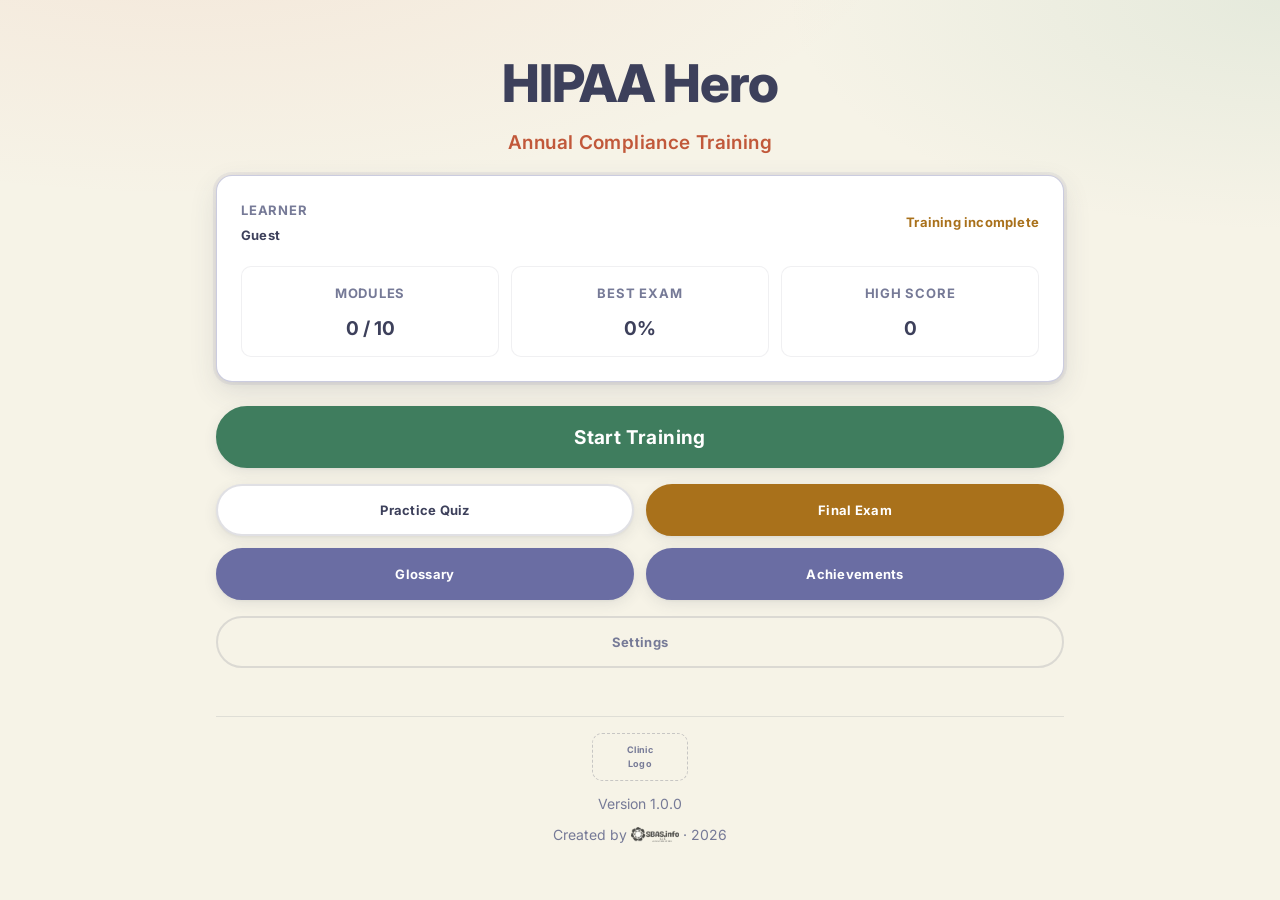
==== commit 37f730a6: "logo update" ====
--- a/hipaa-hero-standalone.html
+++ b/hipaa-hero-standalone.html
@@ -631,6 +631,19 @@
   color: var(--text-dim);
 }
 
+.sbas-mark {
+  height: 15px;
+  width: auto;
+  vertical-align: -2px;
+  opacity: 0.7;
+}
+
+.certificate .sbas-mark {
+  height: 13px;
+  vertical-align: -1px;
+  opacity: 0.85;
+}
+
 .logo-slot {
   display: inline-grid;
   place-items: center;
@@ -856,7 +869,9 @@
     <footer class="site-footer">
       <div class="logo-slot" aria-hidden="true">Clinic<br>Logo</div>
       <div>Version <span class="app-version">1.0.0</span></div>
-      <div style="margin-top:8px">Created by SBAS.info LLC · 2026</div>
+      <div style="margin-top:8px">
+        Created by <img class="sbas-mark" src="[data-uri]" alt="SBAS.info LLC"> · 2026
+      </div>
     </footer>
   </section>
 
@@ -1125,7 +1140,7 @@
       </div>
       <div class="cert-meta" style="margin-top:32px;font-size:14px">
         Retain this record for a minimum of six years (45 CFR § 164.530(j)(2)).<br>
-        Created by SBAS.info LLC · 2026
+        Created by <img class="sbas-mark" src="[data-uri]" alt="SBAS.info LLC"> · 2026
       </div>
     </div>
 
